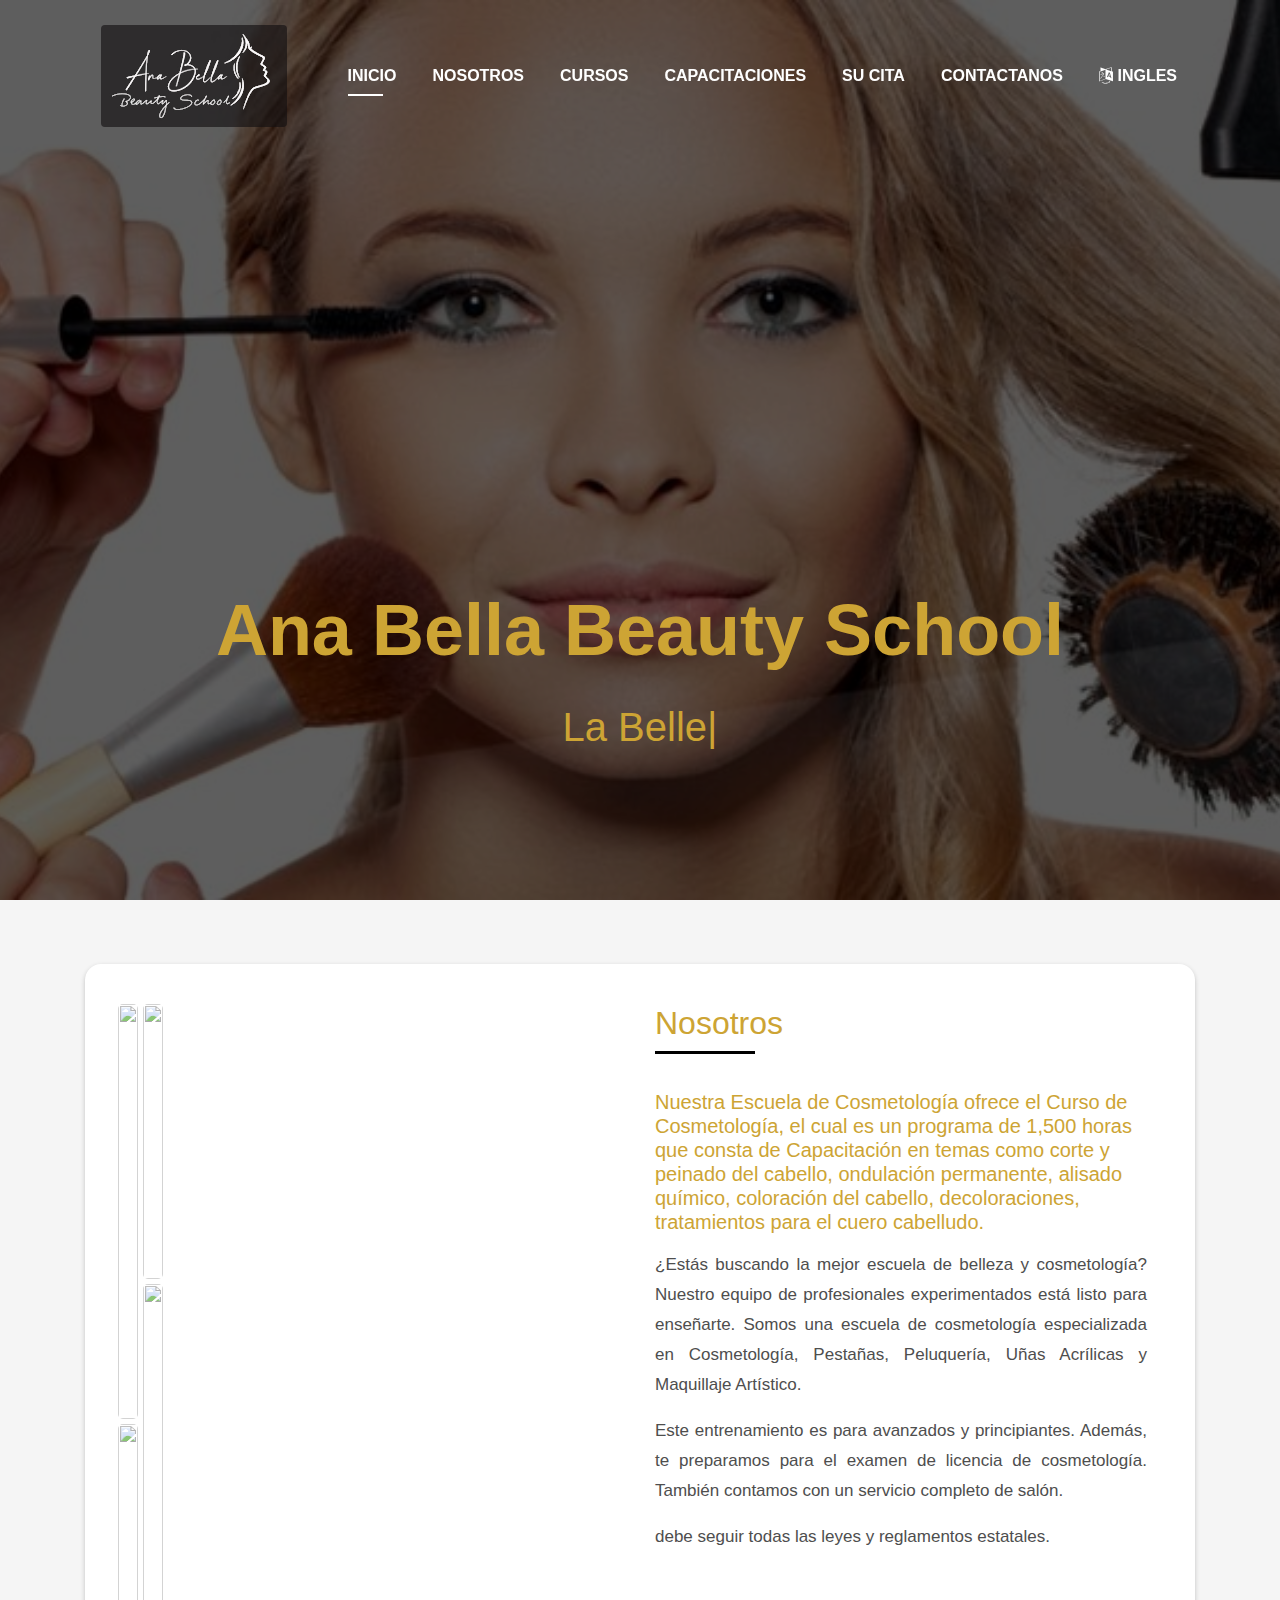
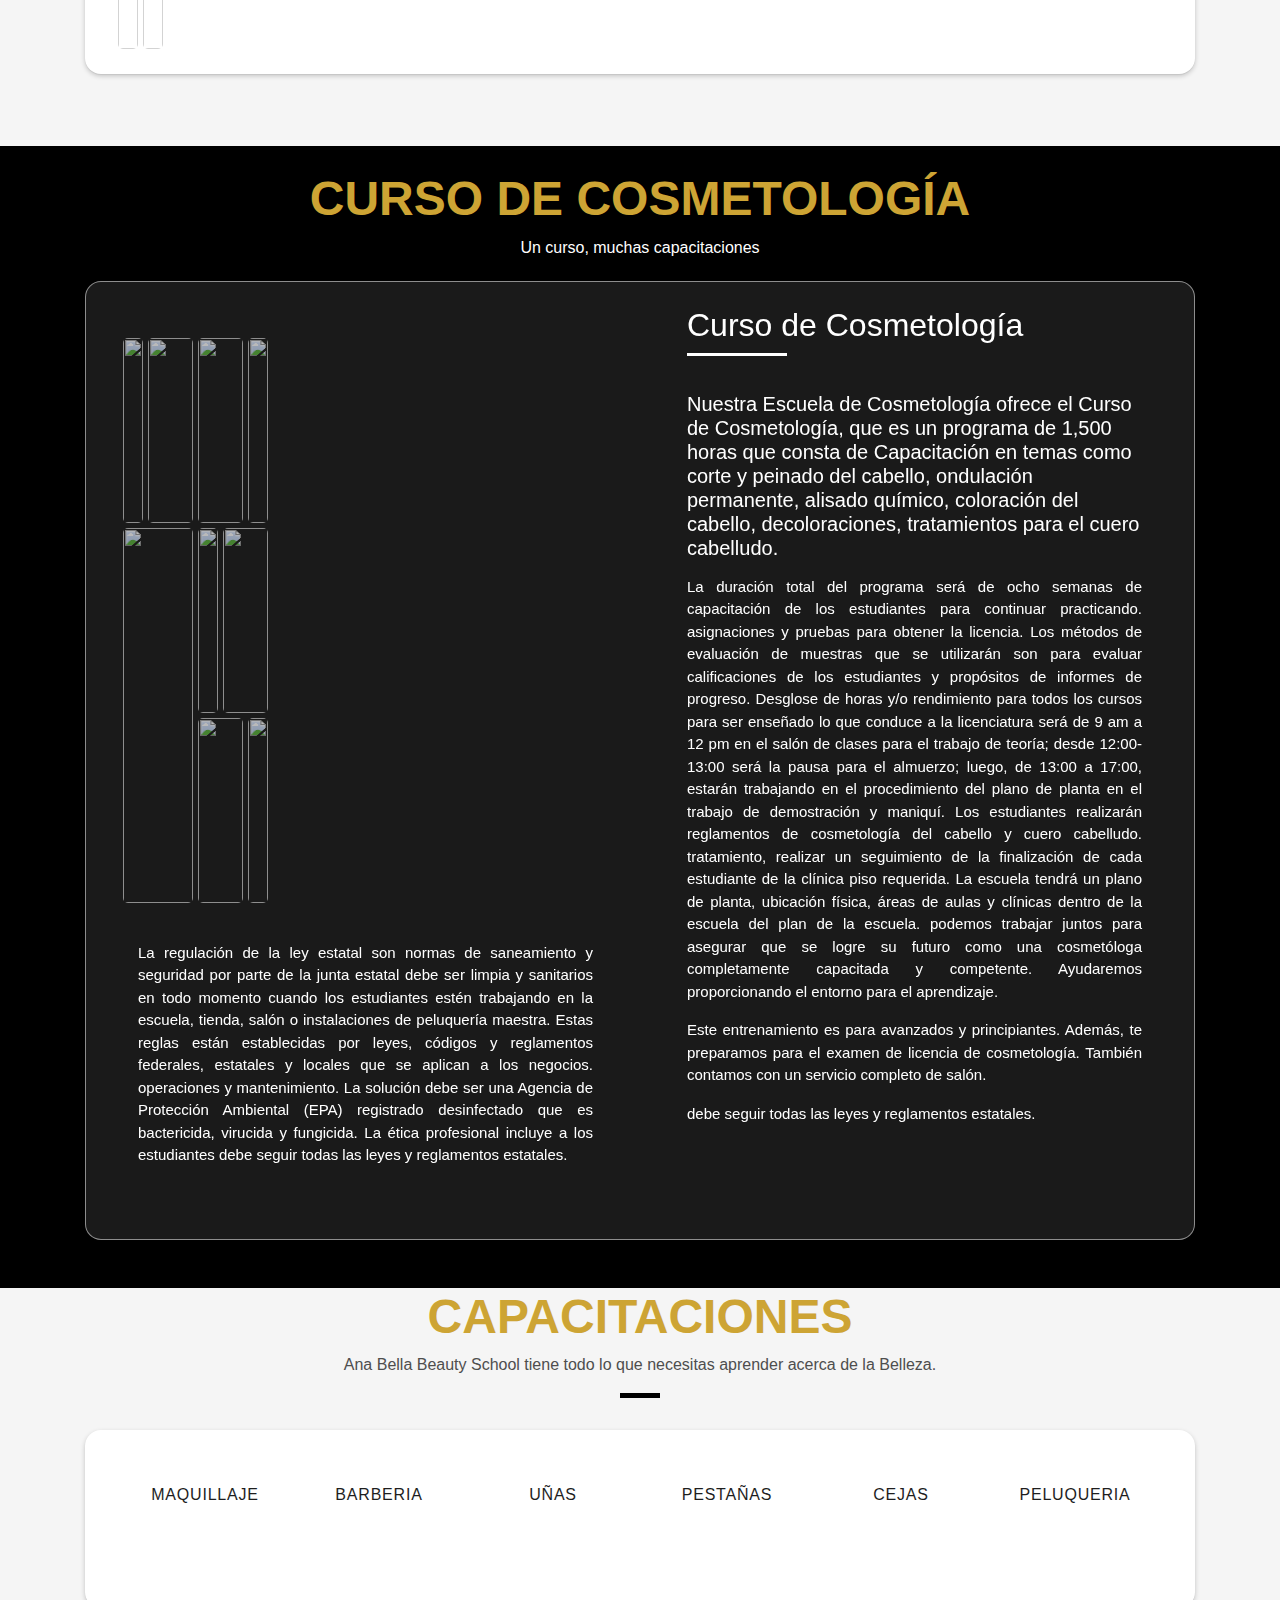
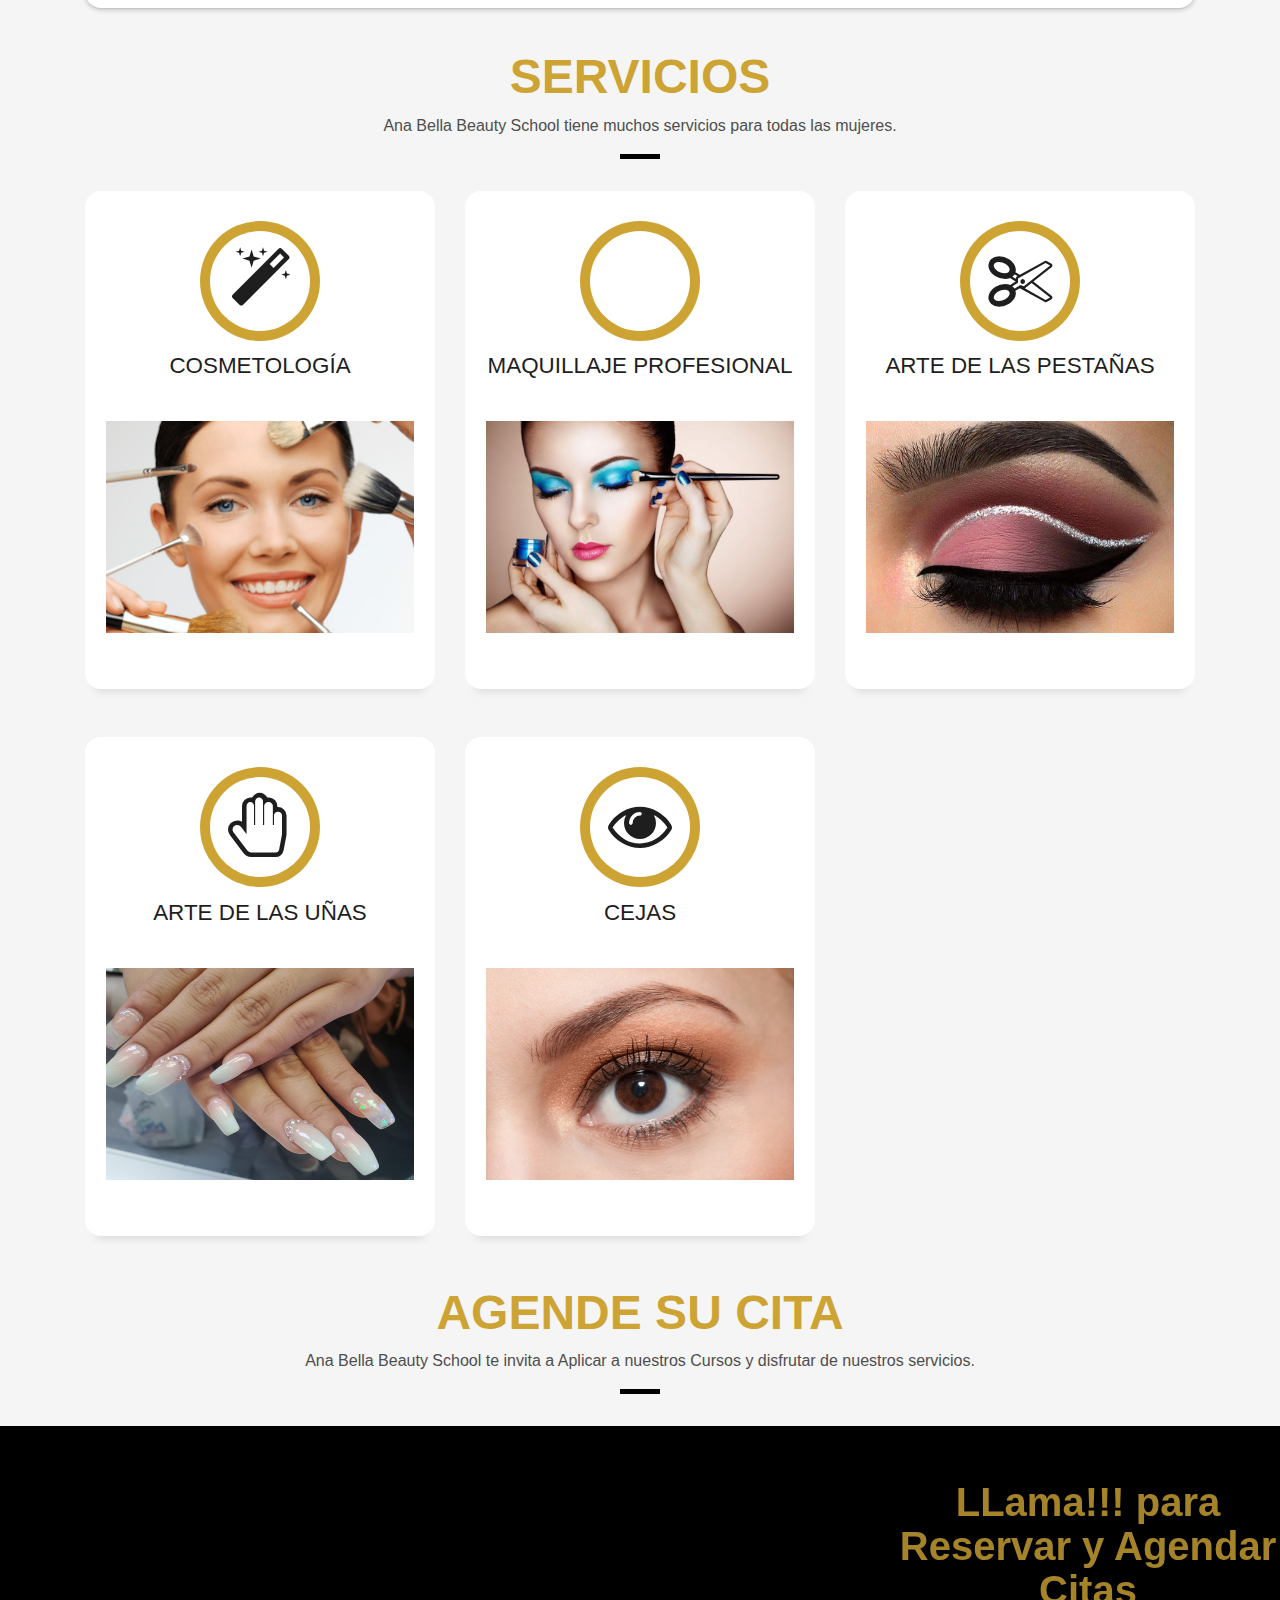
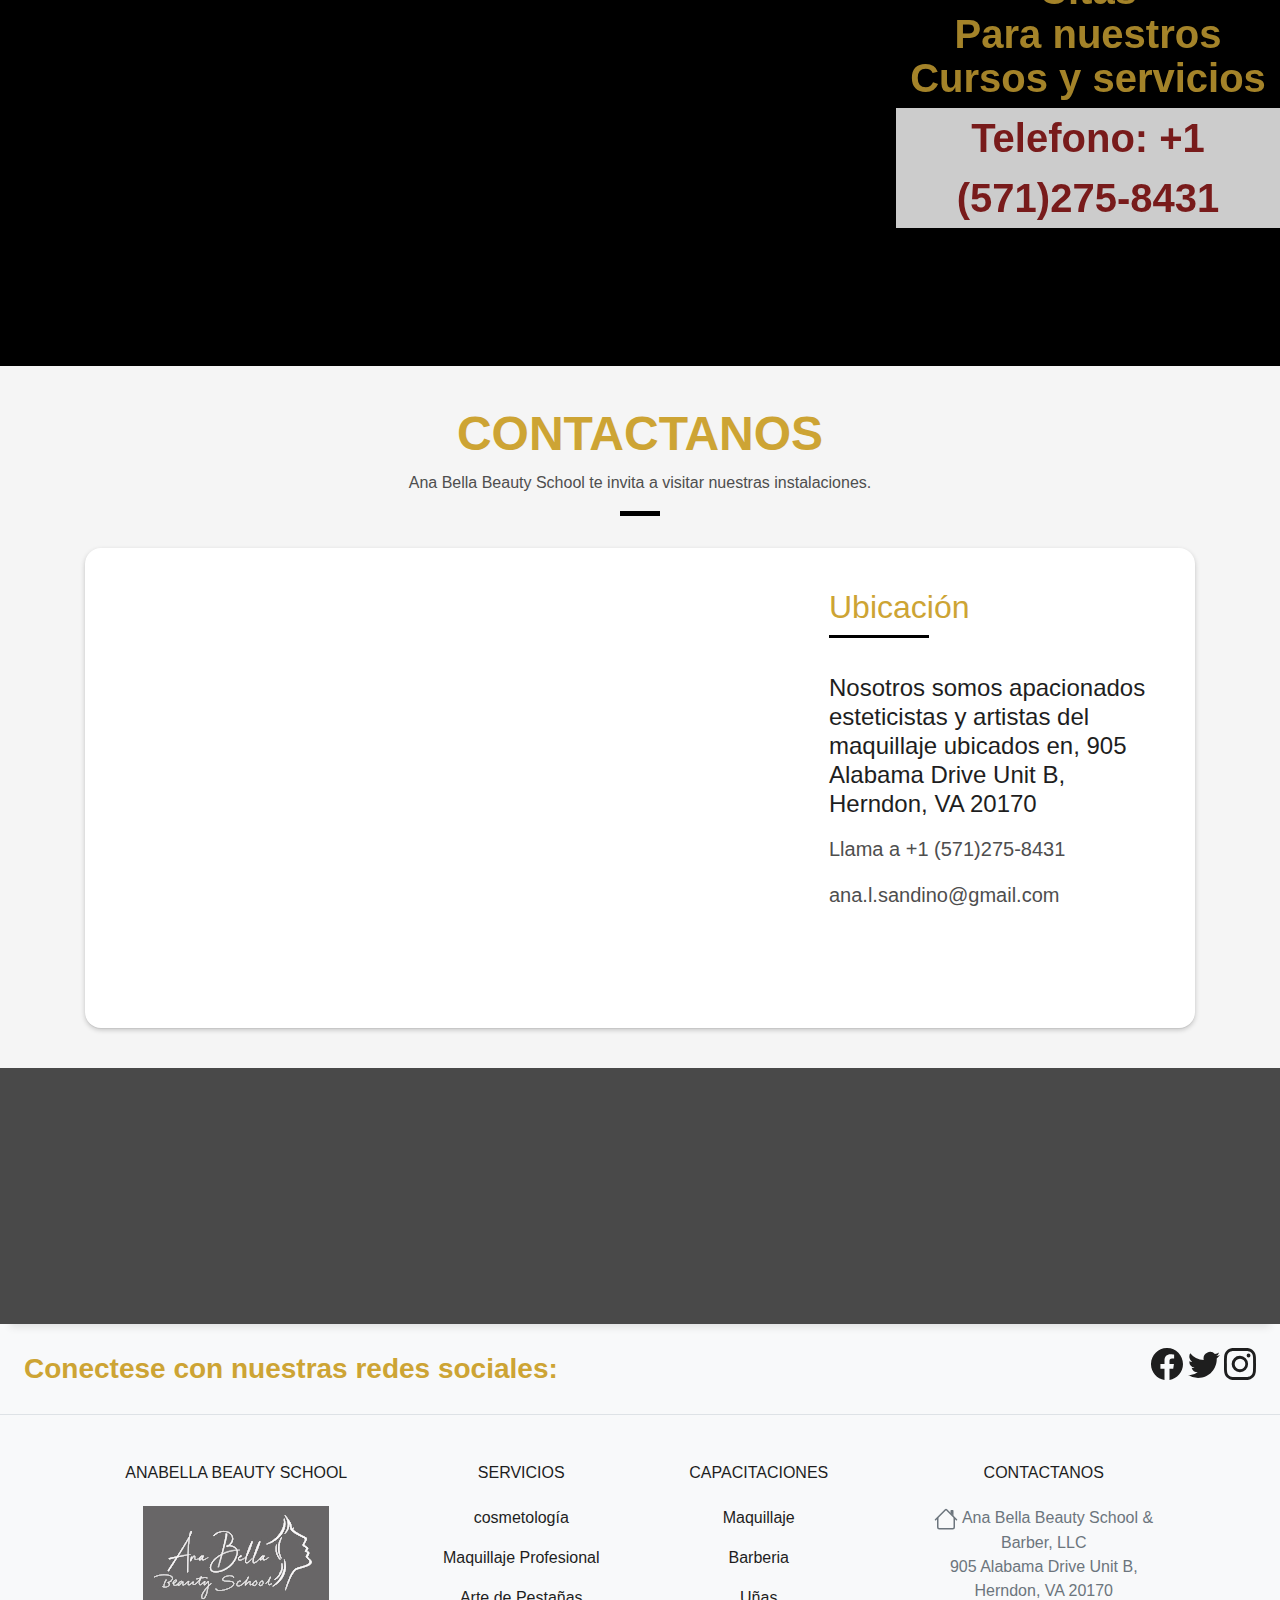
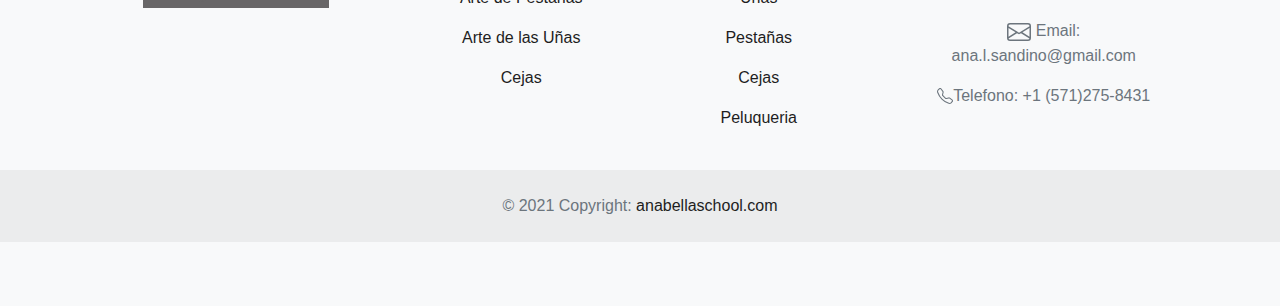
==== indexsp.html @ 8c9fe3ce "last update 04-05-2022 afternoom" ====
<!DOCTYPE html>
<html lang="en">
<head>
  <meta charset="utf-8">
  <title>Ana Bella Beauty School</title>
  <meta content="width=device-width, initial-scale=1.0, user-scalable=no, maximum-scale=1.0, minimum-scale=1.0" name="viewport">
  <meta content="" name="keywords">
  <meta content="" name="description">
  <!-- icons -->
  <link href="img/labial.png.ico" rel="icon">
  <link href="img/labial.png.ico" rel="apple-touch-icon">
  <script src='https://kit.fontawesome.com/a076d05399.js' crossorigin='anonymous'></script>
  <!--links-->
  <link href="css/font-awesome.min.css" rel="stylesheet">
  <link rel="stylesheet" href="font-awesome/css/font-awesome.min.css">
  <link href="lib/bootstrap/css/bootstrap.min.css" rel="stylesheet">
  <script src="https://kit.fontawesome.com/yourcode.js" crossorigin="anonymous"></script>
  <link href="lib/font-awesome/css/font-awesome.min.css" rel="stylesheet">
  <link href="lib/animate/animate.min.css" rel="stylesheet">
  <link href="lib/ionicons/css/ionicons.min.css" rel="stylesheet">
  <link href="lib/owlcarousel/assets/owl.carousel.min.css" rel="stylesheet">
  <link href="lib/lightbox/css/lightbox.min.css" rel="stylesheet">
  <link href="css/style.css" rel="stylesheet">

  

  
</head>

<body id="page-top">

  <!--/ secciones /-->
  <nav class="navbar navbar-b navbar-trans navbar-expand-md fixed-top" id="mainNav">
    <div class="container">
      <a class="navbar-brand js-scroll" href="#page-top"></a>
      <img src="img/logo.webp" class="img-fluid rounded b-shadow-a" alt="">
      <button class="navbar-toggler collapsed" type="button" data-toggle="collapse" data-target="#navbarDefault"
        aria-controls="navbarDefault" aria-expanded="false" aria-label="Toggle navigation">
        <span></span>
        <span></span>
        <span></span>
      </button>
      <div class="navbar-collapse collapse justify-content-end" id="navbarDefault">
        <ul class="navbar-nav">
          <li class="nav-item">
            <a class="nav-link js-scroll active" href="#home">Inicio</a>
          </li>
          <li class="nav-item">
            <a class="nav-link js-scroll" href="#about">Nosotros</a>
          </li>
          <li class="nav-item">
            <a class="nav-link js-scroll" href="#Course">Cursos</a>
          </li>          
          <li class="nav-item">
            <a class="nav-link js-scroll" href="#Trainings">Capacitaciones</a>
          </li>
          <li class="nav-item">
            <a class="nav-link js-scroll" href="#Appointment">Su Cita</a>
          </li>
          <li class="nav-item">
            <a class="nav-link js-scroll" href="#contact">Contactanos</a>
          </li>
           <!--<li class="nav-item">
            <a class="nav-link js-scroll" href="#work">Work</a>
          </li>
          <li class="nav-item">
            <a class="nav-link js-scroll" href="#blog">Information</a>
          </li>
          <li class="nav-item">
            <a class="nav-link js-scroll" href="#contact">Contact</a>
          </li>
          /-->
          <li class="nav-item">
            <a class="nav-link js-scroll" href="index.html"><i class="fa fa-language" aria-hidden="true"></i>   Ingles</a>
          </li>
        </ul>        
      </div>
    </div>
  </nav>


  <!--/ Main Title home /-->
  <div id="home" class="intro route bg-image" style="background-image: url(img/5.jpg)">
    <div class="overlay-itro"></div>
    <div class="intro-content display-table">
      <div class="table-cell">        
        <div class="container flex-container">
          <!--<p class="display-6 color-d">Hello, world!</p>-->
          <h1 class="intro-title mb-4">Ana Bella Beauty School</h1>
          <p class="intro-subtitle"><span class="text-slider-items">La Belleza viene a tí !!! </span><strong class="text-slider"></strong></p>
        </div>
      </div>
    </div>
  </div>

<!--/ quienes /-->
  <section id="about" class="about-mf sect-pt4 route">
    <div class="container">
      <div class="row">
        <div class="col-lg-12">
          <div class="box-shadow-full">
            <div class="row">
              <div class="col-md-6">
                <div class="row">          
                    <!--<div class="about-img">
                       <img src="img/testimonial-2.jpg" class="img-fluid rounded b-shadow-a" alt="">
                       <a href="!#"> <img src="img/about-img.png" class="img-fluid"></a>
                    </div>-->
                    <div class="container-grid">
                      <img src="images/gridImg_1.webp" alt="" class="img img-1">
                      <img src="images/gridImg_2.webp" alt="" class="img img-2">
                      <img src="images/gridImg_3.webp" alt="" class="img img-3">
                      <img src="images/gridImg_4.webp" alt="" class="img img-4">
                      <!--<div class="container-img">
                        <img src="Images/Organizar herramientas y cosmeticos.webp" alt="" class="img-show">
                        <svg xmlns="http://www.w3.org/2000/svg" width="40" height="40" fill="currentColor" class="bi bi-x-square-fill" viewBox="0 0 20 20">
                          <path d="M2 0a2 2 0 0 0-2 2v12a2 2 0 0 0 2 2h12a2 2 0 0 0 2-2V2a2 2 0 0 0-2-2H2zm3.354 4.646L8 7.293l2.646-2.647a.5.5 0 0 1 .708.708L8.707 8l2.647 2.646a.5.5 0 0 1-.708.708L8 8.707l-2.646 2.647a.5.5 0 0 1-.708-.708L7.293 8 4.646 5.354a.5.5 0 1 1 .708-.708z"/>
                        </svg>
                        <p class="copy">Imagen de Prueba</p>
                      </div>-->
                    </div>
                </div>
              </div>
              <div class="col-md-6">
                <div class="about-me pt-4 pt-md-0">
                  <div class="title-box-2">
                    <h5 class="title-left">
                      Nosotros
                    </h5>
                  </div>
                  <p class="s-title">
                    <h5>
                      Nuestra Escuela de Cosmetología ofrece el Curso de Cosmetología, el cual es un programa de 1,500 horas que consta de
                      Capacitación en temas como corte y peinado del cabello, ondulación permanente, alisado químico, coloración del cabello,
                      decoloraciones, tratamientos para el cuero cabelludo.
                    </h5>                    
                  </p>
                  <p class="textPosition-b">
                    ¿Estás buscando la mejor escuela de belleza y cosmetología? Nuestro equipo de profesionales experimentados está listo para enseñarte. Somos una escuela de cosmetología especializada en Cosmetología, Pestañas, Peluquería, Uñas Acrílicas y Maquillaje Artístico.
                  </p>
                  <p class="textPosition-b">
                    Este entrenamiento es para avanzados y principiantes. Además, te preparamos para el examen de licencia de cosmetología. También contamos con un servicio completo de salón.
                  </p>
                  <p class="textPosition-b">
                    debe seguir todas las leyes y reglamentos estatales.                  
                  </p>                  
                </div>
              </div>
            </div>
          </div>
        </div>
      </div>
    </div>
  </section>
  <!--/ Fin Quienes/-->
  
  <!--Course Main-->
  <section id="Course" class="supercourse">
    <div class="services-mf route">
      <div class="container">
        <div class="row">
          <div class="col-sm-12">
            <div class="title-box-b text-center">
              <h3 class="title-a">
                Curso de Cosmetología
              </h3>
              <p class="subtitle-b">
                Un curso, muchas capacitaciones
              </p>
              <div class="line-mf"></div>
            </div>
          </div>
        </div>
      </div>
    </div>
    <div class="about-mf sect-pt4-b route">
      <div class="container">
        <div class="row">
          <div class="col-sm-12">
            <div class="box-shadow-full-transp">
              <div class="row">
                <div class="col-md-6">
                  <div class="row">
                    <!--<div class="about-img">
                      <img src="img/testimonial-2.jpg" class="img-fluid rounded b-shadow-a" alt="">
                      <a href="!#"> <img src="img/about-img.png" class="img-fluid"></a>
                     </div>-->
                     <div class="container-grid-b">
                       <img src="images/gridImg_5.webp" alt="" class="img img-5">
                       <img src="images/gridImg_6.webp" alt="" class="img img-6">
                       <img src="images/gridImg_7.webp" alt="" class="img img-7">
                       <img src="images/gridImg_8.webp" alt="" class="img img-8">
                       <img src="images/gridImg_9.webp" alt="" class="img img-9">
                       <img src="images/gridImg_10.webp" alt="" class="img img-10">
                       <img src="images/gridImg_11.webp" alt="" class="img img-11">
                       <img src="images/gridImg_12.webp" alt="" class="img img-12">
                       <img src="images/gridImg_13.webp" alt="" class="img img-13">
                       
                       <!--<div class="container-img">
                         <img src="Images/Organizar herramientas y cosmeticos.webp" alt="" class="img-show">
                         <svg xmlns="http://www.w3.org/2000/svg" width="40" height="40" fill="currentColor" class="bi bi-x-square-fill" viewBox="0 0 20 20">
                           <path d="M2 0a2 2 0 0 0-2 2v12a2 2 0 0 0 2 2h12a2 2 0 0 0 2-2V2a2 2 0 0 0-2-2H2zm3.354 4.646L8 7.293l2.646-2.647a.5.5 0 0 1 .708.708L8.707 8l2.647 2.646a.5.5 0 0 1-.708.708L8 8.707l-2.646 2.647a.5.5 0 0 1-.708-.708L7.293 8 4.646 5.354a.5.5 0 1 1 .708-.708z"/>
                         </svg>
                         <p class="copy">Imagen de Prueba</p>
                       </div>-->
                     </div>                     
                  </div>
                  <p class="textPosition-c about-me-b">
                    La regulación de la ley estatal son normas de saneamiento y seguridad por parte de la junta estatal debe ser limpia y
                     sanitarios en todo momento cuando los estudiantes estén trabajando en la escuela, tienda, salón o instalaciones de peluquería maestra.
                     Estas reglas están establecidas por leyes, códigos y reglamentos federales, estatales y locales que se aplican a los negocios.
                     operaciones y mantenimiento. La solución debe ser una Agencia de Protección Ambiental (EPA)
                     registrado desinfectado que es bactericida, virucida y fungicida. La ética profesional incluye a los estudiantes
                     debe seguir todas las leyes y reglamentos estatales.
                  </p>
                </div>
                <div class="col-md-6">
                  <div class="about-me-b pt-4 pt-md-0">
                    <div class="title-box-2">
                      <h5 class="title-left-b">
                        Curso de Cosmetología
                      </h5>
                    </div>
                    <p >
                      <h5 class="s-title-b">
                        Nuestra Escuela de Cosmetología ofrece el Curso de Cosmetología, que es un programa de 1,500 horas que consta de
                        Capacitación en temas como corte y peinado del cabello, ondulación permanente, alisado químico, coloración del cabello,
                        decoloraciones, tratamientos para el cuero cabelludo.
                      </h5>                    
                    </p>
                    <p class="textPosition-c">
                      La duración total del programa será de ocho semanas de capacitación de los estudiantes para continuar practicando.
                      asignaciones y pruebas para obtener la licencia. Los métodos de evaluación de muestras que se utilizarán son para evaluar
                      calificaciones de los estudiantes y propósitos de informes de progreso. Desglose de horas y/o rendimiento para todos los cursos
                      para ser enseñado lo que conduce a la licenciatura será de 9 am a 12 pm en el salón de clases para el trabajo de teoría; desde
                      12:00-13:00 será la pausa para el almuerzo; luego, de 13:00 a 17:00, estarán trabajando en el procedimiento del plano de planta
                      en el trabajo de demostración y maniquí. Los estudiantes realizarán reglamentos de cosmetología del cabello y cuero cabelludo.
                      tratamiento, realizar un seguimiento de la finalización de cada estudiante de la clínica piso requerida. La escuela tendrá un plano de planta,
                      ubicación física, áreas de aulas y clínicas dentro de la escuela del plan de la escuela. podemos trabajar
                      juntos para asegurar que se logre su futuro como una cosmetóloga completamente capacitada y competente. Ayudaremos
                      proporcionando el entorno para el aprendizaje.
                    </p>
                    <p class="textPosition-c">
                      Este entrenamiento es para avanzados y principiantes. Además, te preparamos para el examen de licencia de cosmetología. También contamos con un servicio completo de salón.
                    </p>
                    <p class="textPosition-c">
                      debe seguir todas las leyes y reglamentos estatales.                  
                    </p>                  
                  </div>
                </div>
              </div>
            </div>
          </div>
        </div>
      </div>
    </div>    
  </section>
  <!--Fin Course Main-->

  <!--/ servicios/-->
  <section id="Trainings" class="services-mf route">
    <div class="container">
      <!--/ Titulo de Servicios /-->
      <div class="row">
        <div class="col-sm-12">
          <div class="title-box text-center">
            <h3 class="title-a">
              Capacitaciones
            </h3>
            <p class="subtitle-a">
              Ana Bella Beauty School tiene todo lo que necesitas aprender acerca de la Belleza.
            </p>
            <div class="line-mf"></div>
          </div>
        </div>
      </div>
      <!--/ Cursos /-->
      <div id="!#" class="box-shadow-full">
        <div class="containerCourse">
          <div class="row superCourses">
            <!--<div class="col-md-2 course">
              <a href="#!" class="coursesItem"  course="Cosmetology">Cosmetology</a>
            </div>-->
            <div class="col-md-2 course">
              <a href="#!" class="coursesItem"  course="MakeUp">maquillaje</a>
            </div>
            <div class="col-md-2 course">
              <a href="#!" class="coursesItem"  course="Barber">Barberia</a>
            </div>
            <div class="col-md-2 course">
              <a href="#!" class="coursesItem"  course="Nails">Uñas</a>
            </div>
            <div class="col-md-2 course">
              <a href="#!" class="coursesItem"  course="Lashes">Pestañas</a>
            </div>
            <div class="col-md-2 course">
              <a href="#!" class="coursesItem"  course="Eyebrows">Cejas</a>
            </div>
            <div class="col-md-2 course">
              <a href="#!" class="coursesItem"  course="Hairdressing">Peluqueria</a>
            </div>                         
          </div>
          <section class="sectionCourse">
            <!--<div class="row detail" course="Cosmetology">
              <div class="col-md-5 about-img">
                <a href="#!" ><img class="img-fluid" src="images/Educador de Maquillaje.webp" alt=""></a>
              </div>
              <div class="col-md-7 courseDetail">
                <div class="about-me pt-4 pt-md-0">
                  <div class="title-box-2">
                    <h5 class="title-left">
                      Cosmetology Training
                    </h5>
                  </div>
                  <p class="textPosition">
                    Organizer: Ana Bella Beauty School
                  </p>
                  <p class="textPosition">
                    Space Available: 1 in Stock
                  </p>
                  <p class="textPosition">
                    Course Category: Face to Face
                  </p>
                  <p class="textPosition">
                    Become a certified makeup artist and start a successful career in this exciting industry! You’ll learn everything you need to do from the basic fundamentals, all the way to the advanced techniques, including celebrity, fashion editorial, bridal, and more.
                  </p>
                  <a href="#Appointment" class="btn btn-primary btn-block black" href="#Appointment" role="button">
                    Appointment
                  </a>
                </div>
              </div>
            </div>-->
            <div class="row detail" course="Barber">
              <!--<div class="col-md-5 about-img">
                <a href="#!" ><img class="img-fluid" src="images/gridImg_14.webp" alt=""></a>
              </div>-->              
              <div class="col-md-5 slideShow-1">                
                <div class="slider">                  
                  <img  src="images/gridImg_14.webp" >                  
                  
                  <img  src="images/gridImg_16.webp" >                  
                  
                  <img  src="images/gridImg_17.webp" >                  
                  
                  <img  src="images/gridImg_18.webp" >

                  <img  src="images/gridImg_21.webp" >

                  <img  src="images/gridImg_22.webp" >

                  <img  src="images/gridImg_23.webp" >
                  
                  <div class="left">
                    <svg xmlns="http://www.w3.org/2000/svg" width="50" height="50" fill="currentColor" class="bi bi-chevron-left" viewBox="0 0 16 16">
                      <path fill-rule="evenodd" d="M11.354 1.646a.5.5 0 0 1 0 .708L5.707 8l5.647 5.646a.5.5 0 0 1-.708.708l-6-6a.5.5 0 0 1 0-.708l6-6a.5.5 0 0 1 .708 0z"/>
                    </svg>
                  </div>
                  <div class="right">
                    <svg xmlns="http://www.w3.org/2000/svg" width="50" height="50" fill="currentColor" class="bi bi-chevron-right" viewBox="0 0 16 16">
                      <path fill-rule="evenodd" d="M4.646 1.646a.5.5 0 0 1 .708 0l6 6a.5.5 0 0 1 0 .708l-6 6a.5.5 0 0 1-.708-.708L10.293 8 4.646 2.354a.5.5 0 0 1 0-.708z"/>
                    </svg>
                  </div>      
                  <ol class="pagination">
                    
                  </ol>                  
                </div>                          
              </div>
              <div class="col-md-7 courseDetail">
                <div class="about-me pt-4 pt-md-0">
                  <div class="title-box-2">
                    <h5 class="title-left">
                      Capacitación en Barberia
                    </h5>
                  </div>
                  <p class="textPosition">
                    Nombre de Capacitación: Barberia
                  </p>
                  <p class="textPosition">
                    Duración de Programa: 6 semanas
                  </p>
                  <p class="textPosition">
                    Nivel de programa: Diploma
                  </p>
                  <!--<p class="textPosition">
                    Program Cost: 10,000.00 USD
                  </p>-->
                  <p class="textPosition">
                    El propósito del programa de Barberia es preparar a los estudiantes para aplicar a las
                     licencias del Estado y empleo. Los cursos incluyen lo requerido.
                     educación de la Junta de Barberos de Virginia. El programa consta de
                     900 horas que incluye una combinación de aplicaciones teóricas y prácticas.
                     Los cursos incluyen, entre otros, prácticas de trabajo seguras y eficientes,
                     relaciones humanas y habilidades de empleabilidad, leyes y reglas de barbería de Virginia,
                     conocimientos de barbería y su relación con la química, la bacteriología, la peluquería,
                     y el desarrollo de habilidades prácticas en la realización de las técnicas de manipulación
                     requeridos en la práctica de la barbería.
                  </p>
                  <a href="#Appointment" class="btn btn-primary btn-block black" href="#Appointment" role="button">
                    Agende Su Cita
                  </a>
                </div>
              </div>
            </div>
            <div class="row detail" course="Nails">
              <!--<div class="col-md-5 about-img">
                <a href="#!" ><img class="img-fluid" src="images/Educador de Maquillaje.webp" alt=""></a>
              </div>-->
              <div class="col-md-5 slideShow-3">                
                <div class="slider-3">                  
                  <img  src="images/gridImg_38.webp" >                  
                  
                  <img  src="images/gridImg_39.webp" >                  
                  
                  <img  src="images/gridImg_40.webp" >                  
                  
                  <img  src="images/gridImg_41.webp" >

                  <img  src="images/gridImg_42.webp" >

                  <img  src="images/gridImg_43.webp" >
                  <div class="left-3">
                    <svg xmlns="http://www.w3.org/2000/svg" width="50" height="50" fill="currentColor" class="bi bi-chevron-left" viewBox="0 0 16 16">
                      <path fill-rule="evenodd" d="M11.354 1.646a.5.5 0 0 1 0 .708L5.707 8l5.647 5.646a.5.5 0 0 1-.708.708l-6-6a.5.5 0 0 1 0-.708l6-6a.5.5 0 0 1 .708 0z"/>
                    </svg>
                  </div>
                  <div class="right-3">
                    <svg xmlns="http://www.w3.org/2000/svg" width="50" height="50" fill="currentColor" class="bi bi-chevron-right" viewBox="0 0 16 16">
                      <path fill-rule="evenodd" d="M4.646 1.646a.5.5 0 0 1 .708 0l6 6a.5.5 0 0 1 0 .708l-6 6a.5.5 0 0 1-.708-.708L10.293 8 4.646 2.354a.5.5 0 0 1 0-.708z"/>
                    </svg>
                  </div>      
                  <ol class="pagination-3">
                    
                  </ol>                  
                </div>                          
              </div>
              <div class="col-md-7 courseDetail">
                <div class="about-me pt-4 pt-md-0">
                  <div class="title-box-2">
                    <h5 class="title-left">
                      Capacitación en Uñas
                    </h5>
                  </div>
                  <p class="textPosition">
                    Nombre de la Capacitación: Uñas
                  </p>
                  <p class="textPosition">
                    Duración del Programa: 6 semanas
                  </p>
                  <p class="textPosition">
                    Nivel del programa: Diploma
                  </p>
                  <!--<p class="textPosition">
                    Program Cost: 1,800.00 USD
                  </p>-->
                  <p class="textPosition">
                    Este programa está diseñado para enseñar a los estudiantes el arte y la ciencia de embellecer
                     las uñas de manos y pies, para dar un masaje profesional de manos y pies,
                     y utilizar precauciones de seguridad y métodos de saneamiento.
                  </p>
                  <p class="textPosition"> 
                    Los estudiantes aprenderán a identificar enfermedades y trastornos de las uñas.
                     Se incluirán extensiones de uñas, envolturas de uñas, uñas de gel y arte de uñas,
                     junto con información actualizada sobre el control de infecciones.
                  </p>
                  <a href="#Appointment" class="btn btn-primary btn-block black" href="#Appointment" role="button">
                    Agende su Cita
                  </a>
                </div>
              </div>
            </div>
            <div class="row detail" course="MakeUp">
              <!--<div class="col-md-5 about-img">
                <a href="#!" ><img class="img-fluid" src="images/Educador de Maquillaje.webp" alt=""></a>
              </div>-->
              <div class="col-md-5 slideShow-2">                
                <div class="slider-2">                  
                  <img  src="images/gridImg_27.webp" >                  
                  
                  <img  src="images/gridImg_28.webp" >                  
                  
                  <img  src="images/gridImg_29.webp" >                  
                  
                  <img  src="images/gridImg_30.webp" >

                  <img  src="images/gridImg_31.webp" >

                  <img  src="images/gridImg_36.webp" >

                  <img  src="images/gridImg_33.webp" >

                  <img  src="images/gridImg_34.webp" >
                  
                  <div class="left-2">
                    <svg xmlns="http://www.w3.org/2000/svg" width="50" height="50" fill="currentColor" class="bi bi-chevron-left" viewBox="0 0 16 16">
                      <path fill-rule="evenodd" d="M11.354 1.646a.5.5 0 0 1 0 .708L5.707 8l5.647 5.646a.5.5 0 0 1-.708.708l-6-6a.5.5 0 0 1 0-.708l6-6a.5.5 0 0 1 .708 0z"/>
                    </svg>
                  </div>
                  <div class="right-2">
                    <svg xmlns="http://www.w3.org/2000/svg" width="50" height="50" fill="currentColor" class="bi bi-chevron-right" viewBox="0 0 16 16">
                      <path fill-rule="evenodd" d="M4.646 1.646a.5.5 0 0 1 .708 0l6 6a.5.5 0 0 1 0 .708l-6 6a.5.5 0 0 1-.708-.708L10.293 8 4.646 2.354a.5.5 0 0 1 0-.708z"/>
                    </svg>
                  </div>      
                  <ol class="pagination-2">
                    
                  </ol>                  
                </div>
              </div>                   
              <div class="col-md-7 courseDetail">
                <div class="about-me pt-4 pt-md-0">
                  <div class="title-box-2">
                    <h5 class="title-left">
                      Capacitación en Maquillaje
                    </h5>
                  </div>
                  <p class="textPosition">
                    Nombre de la Capacitación: Maquillaje
                  </p>
                  <p class="textPosition">
                    Duración del Programa: 6 semanas
                  </p>
                  <p class="textPosition">
                    Nivel del Programa: Diploma
                  </p>
                  <!--<p class="textPosition">
                    Program Cost: 10,000.00 USD
                  </p>-->
                  <p class="textPosition">
                    ¡Conviértete en un maquillador certificado y comienza una carrera exitosa en esta emocionante industria! Aprenderá todo lo que necesita hacer, desde los fundamentos básicos hasta las técnicas avanzadas, que incluyen celebridades, editorial de moda, novias y más.
                  </p>
                  <a href="#Appointment" class="btn btn-primary btn-block black" href="#Appointment" role="button">
                    Agende su Cita
                  </a>
                </div>
              </div>
            </div>
            <div class="row detail" course="Lashes">
              <!--<div class="col-md-5 about-img">
                <a href="#!"><img class="img-fluid" src="images/Laches5Posiciones.webp" alt=""></a>
              </div>-->
              <div class="col-md-5 slideShow-4">                
                <div class="slider-4">                  
                  <img  src="images/gridImg_44.webp" >                  
                  
                  <img  src="images/gridImg_45.webp" >                  
                  
                  <img  src="images/gridImg_46.webp" >                  
                  
                  <img  src="images/gridImg_47.webp" >

                  <img  src="images/gridImg_48.webp" >

                  <img  src="images/gridImg_49.webp" >

                  <img  src="images/gridImg_50.webp" >

                  <img  src="images/gridImg_51.webp" >

                  <img  src="images/gridImg_66.webp" >
                  <div class="left-4">
                    <svg xmlns="http://www.w3.org/2000/svg" width="50" height="50" fill="currentColor" class="bi bi-chevron-left" viewBox="0 0 16 16">
                      <path fill-rule="evenodd" d="M11.354 1.646a.5.5 0 0 1 0 .708L5.707 8l5.647 5.646a.5.5 0 0 1-.708.708l-6-6a.5.5 0 0 1 0-.708l6-6a.5.5 0 0 1 .708 0z"/>
                    </svg>
                  </div>
                  <div class="right-4">
                    <svg xmlns="http://www.w3.org/2000/svg" width="50" height="50" fill="currentColor" class="bi bi-chevron-right" viewBox="0 0 16 16">
                      <path fill-rule="evenodd" d="M4.646 1.646a.5.5 0 0 1 .708 0l6 6a.5.5 0 0 1 0 .708l-6 6a.5.5 0 0 1-.708-.708L10.293 8 4.646 2.354a.5.5 0 0 1 0-.708z"/>
                    </svg>
                  </div>      
                  <ol class="pagination-4">
                    
                  </ol>                  
                </div>                          
              </div>
              <div class="col-md-7 courseDetail">
                <div class="about-me pt-4 pt-md-0">
                  <div class="title-box-2">
                    <h5 class="title-left">
                      Capacitación en Pestañas
                    </h5>
                  </div>
                  <p class="textPosition">
                    Nombre de Capacitación: Pestañas
                  </p>
                  <p class="textPosition">
                    Duración de Programa: 6 semanss
                  </p>
                  <p class="textPosition">
                    Nivel del Programa: Diploma
                  </p>
                  <!--<p class="textPosition">
                    Program Cost: 10,000.00 USD
                  </p>-->
                  <p class="textPosition">
                    Como la industria de la belleza está en constante evolución y expansión,
                    una carrera como técnico de pestañas es una opción popular con muchas ventajas.
                    Como técnico, puede tener la flexibilidad de trabajar por cuenta propia y
                    administrar su propio negocio: su equilibrio entre el trabajo y la vida puede ser completamente
                    hecho a medida por y para ti. Las extensiones de pestañas y los levantamientos de pestañas están en demanda
                    servicios de salón, con varias opciones ofrecidas haciéndolos adecuados para una amplia
                    gama de clientes.
                  </p>
                  <a href="#Appointment" class="btn btn-primary btn-block black" href="#Appointment" role="button">
                    Agende su Cita
                  </a>
                </div>
              </div>
            </div>            
            <div class="row detail" course="Eyebrows">
              <!--<div class="col-md-5 about-img">
                <a href="#!"><img class="img-fluid" src="images/Color.webp" alt=""></a>
              </div>-->
              <div class="col-md-5 slideShow-5">                
                <div class="slider-5">                  
                  <img  src="images/gridImg_52.webp" >                  
                  
                  <img  src="images/gridImg_53.webp" >                  
                  
                  <img  src="images/gridImg_54.webp" > 
                  <div class="left-5">
                    <svg xmlns="http://www.w3.org/2000/svg" width="50" height="50" fill="currentColor" class="bi bi-chevron-left" viewBox="0 0 16 16">
                      <path fill-rule="evenodd" d="M11.354 1.646a.5.5 0 0 1 0 .708L5.707 8l5.647 5.646a.5.5 0 0 1-.708.708l-6-6a.5.5 0 0 1 0-.708l6-6a.5.5 0 0 1 .708 0z"/>
                    </svg>
                  </div>
                  <div class="right-5">
                    <svg xmlns="http://www.w3.org/2000/svg" width="50" height="50" fill="currentColor" class="bi bi-chevron-right" viewBox="0 0 16 16">
                      <path fill-rule="evenodd" d="M4.646 1.646a.5.5 0 0 1 .708 0l6 6a.5.5 0 0 1 0 .708l-6 6a.5.5 0 0 1-.708-.708L10.293 8 4.646 2.354a.5.5 0 0 1 0-.708z"/>
                    </svg>
                  </div>      
                  <ol class="pagination-5">
                    
                  </ol>                  
                </div>                          
              </div>
              <div class="col-md-7 courseDetail">
                <div class="about-me pt-4 pt-md-0">
                  <div class="title-box-2">
                    <h5 class="title-left">
                      Capacitación en Cejas
                    </h5>
                  </div>
                  <p class="textPosition">
                    Nombre de Capacitación: Cejas
                  </p>
                  <p class="textPosition">
                    Program Length: 6 weeks
                  </p>
                  <p class="textPosition">
                    Program Level: Diploma
                  </p>
                  <!--<p class="textPosition">
                    Program Cost: 1,800.00 USD
                  </p>-->
                  <p class="textPosition">
                    Ideal para principiantes completos, este curso se enfoca en cómo lograr
                    la forma perfecta de la ceja, se mostrará a los estudiantes y aprenderán a
                    crear la ceja con la forma perfecta para adaptarse a la cara de cada cliente
                    forma y diseño de cejas.
                    El curso es una experiencia muy práctica para desarrollar la confianza de los estudiantes.
                    además de un montón de consejos sobre cómo convertir sus nuevas habilidades en una rentable
                    negocio. Completará su teoría en su propio tiempo a través de un
                    portal de aprendizaje. Tus prácticas se realizarán cara a cara con un
                    educador en una tienda Capital en una fecha reservada previamente de su elección.
                  </p>
                  <a href="#Appointment" class="btn btn-primary btn-block black" href="#Appointment" role="button">
                    Agende su Cita
                  </a>
                </div>
              </div>
            </div>
            <div class="row detail" course="Hairdressing">
              <!--<div class="col-md-5 about-img">
                <a href="#!"><img class="img-fluid" src="images/Color.webp" alt=""></a>
              </div>-->
              <div class="col-md-5 slideShow-6">                
                <div class="slider-6">                  
                  <img  src="images/gridImg_55.webp" >                  
                  
                  <img  src="images/gridImg_56.webp" >                  
                  
                  <img  src="images/gridImg_57.webp" >                  
                  
                  <img  src="images/gridImg_58.webp" >

                  <img  src="images/gridImg_59.webp" >

                  <img  src="images/gridImg_60.webp" >

                  <img  src="images/gridImg_61.webp" >

                  <img  src="images/gridImg_62.webp" >
                  
                  <img  src="images/gridImg_63.webp" >

                  <img  src="images/gridImg_64.webp" >

                  <img  src="images/gridImg_65.webp" >
                  <div class="left-6">
                    <svg xmlns="http://www.w3.org/2000/svg" width="50" height="50" fill="currentColor" class="bi bi-chevron-left" viewBox="0 0 16 16">
                      <path fill-rule="evenodd" d="M11.354 1.646a.5.5 0 0 1 0 .708L5.707 8l5.647 5.646a.5.5 0 0 1-.708.708l-6-6a.5.5 0 0 1 0-.708l6-6a.5.5 0 0 1 .708 0z"/>
                    </svg>
                  </div>
                  <div class="right-6">
                    <svg xmlns="http://www.w3.org/2000/svg" width="50" height="50" fill="currentColor" class="bi bi-chevron-right" viewBox="0 0 16 16">
                      <path fill-rule="evenodd" d="M4.646 1.646a.5.5 0 0 1 .708 0l6 6a.5.5 0 0 1 0 .708l-6 6a.5.5 0 0 1-.708-.708L10.293 8 4.646 2.354a.5.5 0 0 1 0-.708z"/>
                    </svg>
                  </div>      
                  <ol class="pagination-6">
                    
                  </ol>                  
                </div>                          
              </div>
              <div class="col-md-7 courseDetail">
                <div class="about-me pt-4 pt-md-0">
                  <div class="title-box-2">
                    <h5 class="title-left">
                      Capacitación en Peluqueria
                    </h5>
                  </div>
                  <p class="textPosition">
                    Nombre de Capacitación: Peluqueria
                  </p>
                  <p class="textPosition">
                    Duración de Programa: 6 semanas
                  </p>
                  <p class="textPosition">
                    Nivel del Programa: Diploma
                  </p>
                  <!--<p class="textPosition">
                    Program Cost: 1,800.00 USD
                  </p>-->
                  <p class="textPosition">
                    Estudiar peluquería permite a los estudiantes adquirir las habilidades para
                    trabajando en un salón, en casa, en el extranjero o incluso en un crucero.
                    Incluso desarrolla las habilidades que los estudiantes necesitan para abrir su propio salón,
                    y los preparamos para ello a través de una de nuestras vías de gestión.
                    Los estudiantes también pasan a ser aprendices o directamente a trabajar en los principales salones.
                    Todos nuestros cursos se imparten en nuestros hermosos salones de formación y alumnos.
                    competir en competencias de habilidades de la industria a un nivel muy alto.
                    También contamos con una lujosa peluquería comercial, donde los alumnos pueden
                    obtenga una valiosa experiencia laboral real trabajando con clientes que pagan.
                  </p>
                  <a href="#Appointment" class="btn btn-primary btn-block black" href="#Appointment" role="button">
                    Agende su Cita
                  </a>
                </div>
              </div>
            </div>
            <!--<div class="row detail" course="HairColor">
              <div class="col-md-5 about-img">
                <a href="#!"><img class="img-fluid" src="images/Color.webp" alt=""></a>
              </div>
              <div class="col-md-7 courseDetail">
                <div class="about-me pt-4 pt-md-0">
                  <div class="title-box-2">
                    <h5 class="title-left">
                      Capacitación en Coloración del Cabello
                    </h5>
                  </div>
                  <p class="textPosition">
                    Organizer: Ana Bella Beauty School
                  </p>
                  <p class="textPosition">
                    Space Available: 1 in Stock
                  </p>
                  <p class="textPosition">
                    Course Category: Face to Face
                  </p>
                  <p class="textPosition">
                    No matter your skill level or capability, Ana Bella Beauty School has a colouring class to suit your needs. Whether you’re looking to better your blonde, compliment your coppers or brush up on your brunettes, our world-class team of educators will harness your talent and grow your skills.
                  </p>
                  <a href="#Appointment" class="btn btn-primary btn-block black" href="#Appointment" role="button">
                    Appointment
                  </a>
                </div>
              </div>
            </div>-->
            <!--<div class="row detail" course="Contours">
              <div class="col-md-5 about-img">
                <a href="#!"><img class="img-fluid" src="images/Contour.webp" alt=""></a>
              </div>
              <div class="col-md-7 courseDetail">
                <div class="about-me pt-4 pt-md-0">
                  <div class="title-box-2">
                    <h5 class="title-left">
                      Face Contouring training
                    </h5>
                  </div>
                  <p class="textPosition">
                    Organizer: Ana Bella Beauty School
                  </p>
                  <p class="textPosition">
                    Space Available: 1 in Stock
                  </p>
                  <p class="textPosition">
                    Course Category: Face to Face
                  </p>
                  <p class="textPosition">
                    Here at Cosmetic Courses we are always keeping up-to-date with trends and offering training courses according to the market and delegate requirements. This course is specific to areas covering facial contouring and is a step beyond older style courses that offer teaching in ‘face lift’ techniques. Different products, both toxin and filler, will be combined to optimise results.
                  </p>
                  <a href="#Appointment" class="btn btn-primary btn-block black" href="#Appointment" role="button">
                    Appointment
                  </a>
                </div>
              </div>
            </div>-->
            <!--<div class="row detail" course="HairExtension">
              <div class="col-md-5 about-img">
                <a href="#!"><img class="img-fluid" src="images/Extensiones Gel_.webp" alt=""></a>
              </div>
              <div class="col-md-7 courseDetail">
                <div class="about-me pt-4 pt-md-0">
                  <div class="title-box-2">
                    <h5 class="title-left">
                      Hair Extension training
                    </h5>
                  </div>
                  <p class="textPosition">
                    Organizer: Ana Bella Beauty School
                  </p>
                  <p class="textPosition">
                    Space Available: 1 in Stock
                  </p>
                  <p class="textPosition">
                    Course Category: Face to Face
                  </p>
                  <p class="textPosition">
                    If you are looking to get professionally certified in the art of hair extensions, we have a range of courses designed to cater to the most popular hair extension methods including pre-bonded, micro-ring and tape hair extensions. All our courses are taught by professionals with years of experience in the industry.
                  </p>
                  <a href="#Appointment" class="btn btn-primary btn-block black" href="#Appointment" role="button">
                    Appointment
                  </a>
                </div>
              </div>
            </div>-->
          </section>
        </div>
      </div>
      <!--/ Fin de Cursos /-->

      <!--/ Titulo Servicios /-->
      <div id="services" class="row">
        <div class="col-sm-12">
          <div class="title-box text-center">
            <h3 class="title-a">
              Servicios
            </h3>
            <p class="subtitle-a">
              Ana Bella Beauty School tiene muchos servicios para todas las mujeres.
            </p>
            <div class="line-mf"></div>
          </div>
        </div>
      </div>
      <!--/ Servicios /-->
      <div class="row">
        <div class="col-md-4">
          <div class="service-box">
            <div class="service-ico">
              <span class="ico-circle"><i class="fa fa-magic" aria-hidden="true"></i></span>
            </div>
            <div class="service-content">
              <h2 class="s-title services">cosmetología</h2>
              <p class="s-description text-center">
                <a href="#Appointment"> <img src="img/cosmetology.png" alt="" class="img-fluid"></a>                
              </p>
            </div>
          </div>
        </div>
        <div class="col-md-4">
          <div class="service-box">
            <div class="service-ico">
              <!--<i class="ion-paintbrush">h-->
              <span class="ico-circle"><ion-icon name="brush-outline"></ion-icon></i></span>
            </div>
            <div class="service-content">
              <h2 class="s-title services">Maquillaje Profesional</h2>
              <p class="s-description text-center">
                <a href="#Appointment"> <img src="img/maquillaje.png" alt="" class="img-fluid"></a>
              </p>
            </div>
          </div>
        </div>
        <div class="col-md-4">
          <div class="service-box">
            <div class="service-ico">
              <span class="ico-circle"><i class="fa fa-scissors" aria-hidden="true"></i></span>
            </div>
            <div class="service-content">
              <h2 class="s-title services">Arte de las Pestañas</h2>
              <p class="s-description text-center">
                <a href="#Appointment"> <img src="img/lashes.jpeg.png" alt="" class="img-fluid"></a>
              </p>
            </div>
          </div>
        </div>
        <div class="col-md-4">
          <div class="service-box">
            <div class="service-ico">
              <span class="ico-circle"><i class="fa fa-hand-paper-o" aria-hidden="true"></i></span>
            </div>
            <div class="service-content">
              <h2 class="s-title services">Arte de las Uñas</h2>
              <p class="s-description text-center">
                <a href="#Appointment"> <img src="img/4.jpeg.png" alt="" class="img-fluid"></a>
              </p>
            </div>
          </div>
        </div>
        <div class="col-md-4">
          <div class="service-box">
            <div class="service-ico">
              <span class="ico-circle"><i class="fa fa-eye" aria-hidden="true"></i></span>
            </div>
            <div class="service-content">
              <h2 class="s-title services">Cejas</h2>
              <p class="s-description text-center">
                <a href="#Appointment"> <img src="img/6.2.png" class="img-fluid"></a>
              </p>
            </div>
          </div>
        </div>        
        <!--<div class="col-md-4">
          <div class="service-box">
            <div class="service-ico">
              <span class="ico-circle"><i class="fa fa-tint" aria-hidden="true"></i></span>
            </div>
            
            <div class="service-content">
              <h2 class="s-title services">Botox</h2>
              <p class="s-description text-center">
                <a href="blog-single.html"> <img src="img/botox.jpeg.png" class="img-fluid"></a>
              </p>
            </div>
          </div>
        </div>-->
        <!--<div class="col-md-4">
          <div class="service-box">
            <div class="service-ico">
              <span class="ico-circle"><i class="fa fa-smile-o" aria-hidden="true"></i></span>
            </div>
            <div class="service-content">
              <h2 class="s-title services">Acne</h2>
              <p class="s-description text-center">
                <a href="blog-single.html"> <img src="img/acne.png" class="img-fluid"></a>
              </p>
            </div>
          </div>
        </div>-->
        <!--<div class="col-md-4">
          <div class="service-box">
            <div class="service-ico">
              <span class="ico-circle"><i class="fa fa-users" aria-hidden="true"></i></span>
            </div>
            <div class="service-content">
              <h2 class="s-title services">Peeling Skin</h2>
              <p class="s-description text-center">
                <a href="blog-single.html"> <img src="img/skin.jpg.png" class="img-fluid"></a>
              </p>
            </div>
          </div>
        </div>-->
        <!--<div class="col-md-4">
          <div class="service-box">
            <div class="service-ico">
              <span class="ico-circle"><i class="fa fa-eyedropper" aria-hidden="true"></i></span>
            </div>
            <div class="service-content">
              <h2 class="s-title services">Treatments</h2>
              <p class="s-description text-center">
                <a href="blog-single.html"> <img src="img/2.png" class="img-fluid"></a>
              </p>
            </div>
          </div>
        </div>-->        
      </div>          
    </div>
  </section>
  <!--/ Fin Servicios /-->  

  <!--/ Titulo Appointment /-->
  <div id="Appointment" class="row">
    <div class="col-sm-12">
      <div class="title-box text-center">
        <h3 class="title-a">
          Agende su Cita
        </h3>
        <p class="subtitle-a">
          Ana Bella Beauty School te invita a Aplicar a nuestros Cursos y disfrutar de nuestros servicios.
        </p>
        <div class="line-mf"></div>
      </div>
    </div>
  </div>
  <!--/ Titulo Appointment /-->

  <!--/ Appointment /-->
  
  <div class="marko">
    <!-- This div is  intentionally blank. It creates the transparent black overlay over the video which you can modify in the CSS -->
    <div class="overlay"></div>
    <!-- The HTML5 video element that will create the background video on the header -->
    <video class="videosx" playsinline="playsinline" autoplay="autoplay" muted="muted" loop="loop">
      <source src="./Images/AnabellaBeautySchool.mp4" type="video/mp4">
    </video>
    <div class="barril">
      <div class="d-flex h-100 text-center align-items-center">
        <div class="w-100 text-white">
          <h1 class="display-5">
            LLama!!! para 
            <br>
            Reservar y Agendar Citas
            <br>
            Para nuestros Cursos y servicios
          </h1>
          <p class="phone">Telefono: +1 (571)275-8431</p>
        </div>
      </div>
    </div>
  </div>    
  <!--/ Fin Appointment /-->

  <!--/ Titulo Mapa /-->
  <div id="contact" class="row">
    <div class="col-sm-12">
      <div class="title-box text-center">
        <h3 class="title-a">
          Contactanos
        </h3>
        <p class="subtitle-a">
          Ana Bella Beauty School te invita a visitar nuestras instalaciones.
        </p>
        <div class="line-mf"></div>
      </div>
    </div>
  </div>
  <!--/ Fin Titulo Mapa /-->

  <!--/ Mapa/-->  
  <section  class="about-mf route">
    <div class="container">
      <div class="row">
        <div class="col-lg-12">
          <div class="box-shadow-full">
            <div class="row">
              <div class="col-md-8">
                <div id="contact" class="map-responsive">
                  <!-- Incluir aquí el iframe copiado de Google -->    
                  <iframe src="https://www.google.com/maps/embed?pb=!1m18!1m12!1m3!1d3102.304954290014!2d-77.39333008432403!3d38.96270415069654!2m3!1f0!2f0!3f0!3m2!1i1024!2i768!4f13.1!3m3!1m2!1s0x89b647f79a4ae939%3A0x129518c69fef5fb4!2sAlabama%20Dr%2C%20Herndon%2C%20VA%2020170%2C%20EE.%20UU.!5e0!3m2!1ses-419!2ssv!4v1625001120584!5m2!1ses-419!2ssv" width="1400" height="200" style="border:0;" allowfullscreen="" loading="lazy"></iframe>
                  <!--/ more /-->
                </div>
              </div>
              <div class="col-md-4">
                <div class="about-me pt-4 pt-md-0">
                  <div class="title-box-2">
                    <h5 class="title-left">
                      Ubicación
                    </h5>
                  </div>
                  <p class="s-title">
                    <h4>
                      Nosotros somos apacionados esteticistas y artistas del maquillaje ubicados en, 
                      905 Alabama Drive Unit B, Herndon, VA 20170
                    </h4>                    
                  </p>
                  <p class="textPosition">
                    Llama a +1 (571)275-8431
                  </p>
                  <p class="textPosition">
                    ana.l.sandino@gmail.com
                  </p>
                  <p class="textPosition">
                    
                  
                  </p>
                  
                </div>
              </div>
            </div>
          </div>
        </div>
      </div>
    </div>
  </section>
  <!--/ Fin mapa /--> 

<!--/ more /-->
  <div class="section-counter paralax-mf bg-image" style="background-image: url(img/5.jpg)">
    <div class="overlay-mf"></div>
  </div>
  <a href="#" class="back-to-top"><i class="fa fa-chevron-up"></i></a>
  <div id="preloader"></div>
  <script src="lib/jquery/jquery.min.js"></script>
  <script src="lib/jquery/jquery-migrate.min.js"></script>
  <script src="lib/popper/popper.min.js"></script>
  <script src="lib/bootstrap/js/bootstrap.min.js"></script>
  <script src="lib/easing/easing.min.js"></script>
  <script src="lib/counterup/jquery.waypoints.min.js"></script>
  <script src="lib/counterup/jquery.counterup.js"></script>
  <script src="lib/owlcarousel/owl.carousel.min.js"></script>
  <script src="lib/lightbox/js/lightbox.min.js"></script>
  <script src="lib/typed/typed.min.js"></script>
  <script src="contactform/contactform.js"></script>
  <script src="js/main.js"></script>
  <script src="js/jquery-3.6.0.js"></script>
  <script src="js/script.js"></script>
  <script type="module" src="https://unpkg.com/ionicons@5.5.2/dist/ionicons/ionicons.esm.js"></script>
  <script nomodule src="https://unpkg.com/ionicons@5.5.2/dist/ionicons/ionicons.js"></script>
</body>
<!-- Footer -->
<footer class="text-center text-lg-start bg-light text-muted">
  <!-- Section: Social media -->
  <section class="d-flex justify-content-center justify-content-lg-between p-4 border-bottom">
    <!-- Left -->
    <div class="me-5 d-none d-lg-block">
      <span class="socialfooter">Conectese con nuestras redes sociales:</span>
    </div>
    <!-- Left -->

    <!-- Right -->
    <div>
      <a href="https://www.facebook.com/Bellaschool.beautyana" class="me-4 text-reset">
        <svg xmlns="http://www.w3.org/2000/svg" width="32" height="32" fill="currentColor" class="bi bi-facebook" viewBox="0 0 16 16">
          <path d="M16 8.049c0-4.446-3.582-8.05-8-8.05C3.58 0-.002 3.603-.002 8.05c0 4.017 2.926 7.347 6.75 7.951v-5.625h-2.03V8.05H6.75V6.275c0-2.017 1.195-3.131 3.022-3.131.876 0 1.791.157 1.791.157v1.98h-1.009c-.993 0-1.303.621-1.303 1.258v1.51h2.218l-.354 2.326H9.25V16c3.824-.604 6.75-3.934 6.75-7.951z"/>
        </svg>
      </a>
      <a href="https://twitter.com/anabellabeautyS" class="me-4 text-reset">
        <svg xmlns="http://www.w3.org/2000/svg" width="32" height="32" fill="currentColor" class="bi bi-twitter" viewBox="0 0 16 16">
          <path d="M5.026 15c6.038 0 9.341-5.003 9.341-9.334 0-.14 0-.282-.006-.422A6.685 6.685 0 0 0 16 3.542a6.658 6.658 0 0 1-1.889.518 3.301 3.301 0 0 0 1.447-1.817 6.533 6.533 0 0 1-2.087.793A3.286 3.286 0 0 0 7.875 6.03a9.325 9.325 0 0 1-6.767-3.429 3.289 3.289 0 0 0 1.018 4.382A3.323 3.323 0 0 1 .64 6.575v.045a3.288 3.288 0 0 0 2.632 3.218 3.203 3.203 0 0 1-.865.115 3.23 3.23 0 0 1-.614-.057 3.283 3.283 0 0 0 3.067 2.277A6.588 6.588 0 0 1 .78 13.58a6.32 6.32 0 0 1-.78-.045A9.344 9.344 0 0 0 5.026 15z"/>
        </svg>
      </a>
      <a href="https://www.instagram.com/anabellabeautyschool/" class="me-4 text-reset">
        <svg xmlns="http://www.w3.org/2000/svg" width="32" height="32" fill="currentColor" class="bi bi-instagram" viewBox="0 0 16 16">
          <path d="M8 0C5.829 0 5.556.01 4.703.048 3.85.088 3.269.222 2.76.42a3.917 3.917 0 0 0-1.417.923A3.927 3.927 0 0 0 .42 2.76C.222 3.268.087 3.85.048 4.7.01 5.555 0 5.827 0 8.001c0 2.172.01 2.444.048 3.297.04.852.174 1.433.372 1.942.205.526.478.972.923 1.417.444.445.89.719 1.416.923.51.198 1.09.333 1.942.372C5.555 15.99 5.827 16 8 16s2.444-.01 3.298-.048c.851-.04 1.434-.174 1.943-.372a3.916 3.916 0 0 0 1.416-.923c.445-.445.718-.891.923-1.417.197-.509.332-1.09.372-1.942C15.99 10.445 16 10.173 16 8s-.01-2.445-.048-3.299c-.04-.851-.175-1.433-.372-1.941a3.926 3.926 0 0 0-.923-1.417A3.911 3.911 0 0 0 13.24.42c-.51-.198-1.092-.333-1.943-.372C10.443.01 10.172 0 7.998 0h.003zm-.717 1.442h.718c2.136 0 2.389.007 3.232.046.78.035 1.204.166 1.486.275.373.145.64.319.92.599.28.28.453.546.598.92.11.281.24.705.275 1.485.039.843.047 1.096.047 3.231s-.008 2.389-.047 3.232c-.035.78-.166 1.203-.275 1.485a2.47 2.47 0 0 1-.599.919c-.28.28-.546.453-.92.598-.28.11-.704.24-1.485.276-.843.038-1.096.047-3.232.047s-2.39-.009-3.233-.047c-.78-.036-1.203-.166-1.485-.276a2.478 2.478 0 0 1-.92-.598 2.48 2.48 0 0 1-.6-.92c-.109-.281-.24-.705-.275-1.485-.038-.843-.046-1.096-.046-3.233 0-2.136.008-2.388.046-3.231.036-.78.166-1.204.276-1.486.145-.373.319-.64.599-.92.28-.28.546-.453.92-.598.282-.11.705-.24 1.485-.276.738-.034 1.024-.044 2.515-.045v.002zm4.988 1.328a.96.96 0 1 0 0 1.92.96.96 0 0 0 0-1.92zm-4.27 1.122a4.109 4.109 0 1 0 0 8.217 4.109 4.109 0 0 0 0-8.217zm0 1.441a2.667 2.667 0 1 1 0 5.334 2.667 2.667 0 0 1 0-5.334z"/>
        </svg>
      </a>
      
      
    </div>
    <!-- Right -->
  </section>
  <!-- Section: Social media -->

  <!-- Section: Links  -->
  <section class="">
    <div class="container text-center text-md-start mt-5">
      <!-- Grid row -->
      <div class="row mt-3">
        <!-- Grid column -->
        <div class="col-md-3 col-lg-4 col-xl-3 mx-auto mb-4">
          <!-- Content -->
          <h6 class="text-uppercase fw-bold mb-4">
            <i class="fas fa-gem me-3"></i>ANABELLA BEAUTY SCHOOL
          </h6>
          <img src="img/logo.webp" class="img-fluid">
        </div>
        <!-- Grid column -->

        <!-- Grid column -->
        <div class="col-md-2 col-lg-2 col-xl-2 mx-auto mb-4">
          <!-- Links -->
          <h6 class="text-uppercase fw-bold mb-4">
            Servicios
          </h6>
          <p>
            <a href="#services" class="text-reset">cosmetología</a>
          </p>
          <p>
            <a href="#services" class="text-reset">Maquillaje Profesional</a>
          </p>
          <p>
            <a href="#services" class="text-reset">Arte de Pestañas</a>
          </p>
          <p>
            <a href="#services" class="text-reset">Arte de las Uñas</a>
          </p>
          <p>
            <a href="#services" class="text-reset">Cejas</a>
          </p>
          <!--<p>
            <a href="#services" class="text-reset">Botox</a>
          </p>
          <p>
            <a href="#services" class="text-reset">Acne</a>
          </p>
          <p>
            <a href="#services" class="text-reset">Peeling Skin</a>
          </p>
          <p>
            <a href="#services" class="text-reset">Treatments</a>
          </p>-->
        </div>
        <!-- Grid column -->

        <!-- Grid column -->
        <div class="col-md-3 col-lg-2 col-xl-2 mx-auto mb-4">
          <!-- Links -->
          <h6 class="text-uppercase fw-bold mb-4">
            Capacitaciones
          </h6>
          <p>
            <a href="#Courses" class="text-reset">Maquillaje</a>
          </p>
          <p>
            <a href="#Courses" class="text-reset">Barberia</a>
          </p>
          <p>
            <a href="#Courses" class="text-reset">Uñas</a>
          </p>
          <p>
            <a href="#Courses" class="text-reset">Pestañas</a>
          </p>
          <p>
            <a href="#Courses" class="text-reset">Cejas</a>
          </p>
          <p>
            <a href="#Courses" class="text-reset">Peluqueria</a>
          </p>
        </div>
        <!-- Grid column -->

        <!-- Grid column -->
        <div class="col-md-4 col-lg-3 col-xl-3 mx-auto mb-md-0 mb-4">
          <!-- Links -->
          <h6 class="text-uppercase fw-bold mb-4">
            Contactanos
          </h6>
          <p><svg xmlns="http://www.w3.org/2000/svg" width="24" height="24" fill="currentColor" class="bi bi-house" viewBox="0 0 16 16">
            <path fill-rule="evenodd" d="M2 13.5V7h1v6.5a.5.5 0 0 0 .5.5h9a.5.5 0 0 0 .5-.5V7h1v6.5a1.5 1.5 0 0 1-1.5 1.5h-9A1.5 1.5 0 0 1 2 13.5zm11-11V6l-2-2V2.5a.5.5 0 0 1 .5-.5h1a.5.5 0 0 1 .5.5z"/>
            <path fill-rule="evenodd" d="M7.293 1.5a1 1 0 0 1 1.414 0l6.647 6.646a.5.5 0 0 1-.708.708L8 2.207 1.354 8.854a.5.5 0 1 1-.708-.708L7.293 1.5z"/>
          </svg> Ana Bella Beauty School & Barber, LLC          
          <br>
          905 Alabama Drive Unit B, Herndon, VA 20170           
          </p>
          <p>
            <svg xmlns="http://www.w3.org/2000/svg" width="24" height="24" fill="currentColor" class="bi bi-envelope" viewBox="0 0 16 16">
              <path d="M0 4a2 2 0 0 1 2-2h12a2 2 0 0 1 2 2v8a2 2 0 0 1-2 2H2a2 2 0 0 1-2-2V4Zm2-1a1 1 0 0 0-1 1v.217l7 4.2 7-4.2V4a1 1 0 0 0-1-1H2Zm13 2.383-4.708 2.825L15 11.105V5.383Zm-.034 6.876-5.64-3.471L8 9.583l-1.326-.795-5.64 3.47A1 1 0 0 0 2 13h12a1 1 0 0 0 .966-.741ZM1 11.105l4.708-2.897L1 5.383v5.722Z"/>
            </svg>
            Email: ana.l.sandino@gmail.com
          </p>
          <p><svg xmlns="http://www.w3.org/2000/svg" width="16" height="16" fill="currentColor" class="bi bi-telephone" viewBox="0 0 16 16">
            <path d="M3.654 1.328a.678.678 0 0 0-1.015-.063L1.605 2.3c-.483.484-.661 1.169-.45 1.77a17.568 17.568 0 0 0 4.168 6.608 17.569 17.569 0 0 0 6.608 4.168c.601.211 1.286.033 1.77-.45l1.034-1.034a.678.678 0 0 0-.063-1.015l-2.307-1.794a.678.678 0 0 0-.58-.122l-2.19.547a1.745 1.745 0 0 1-1.657-.459L5.482 8.062a1.745 1.745 0 0 1-.46-1.657l.548-2.19a.678.678 0 0 0-.122-.58L3.654 1.328zM1.884.511a1.745 1.745 0 0 1 2.612.163L6.29 2.98c.329.423.445.974.315 1.494l-.547 2.19a.678.678 0 0 0 .178.643l2.457 2.457a.678.678 0 0 0 .644.178l2.189-.547a1.745 1.745 0 0 1 1.494.315l2.306 1.794c.829.645.905 1.87.163 2.611l-1.034 1.034c-.74.74-1.846 1.065-2.877.702a18.634 18.634 0 0 1-7.01-4.42 18.634 18.634 0 0 1-4.42-7.009c-.362-1.03-.037-2.137.703-2.877L1.885.511z"/>
          </svg>Telefono: +1 (571)275-8431</p>          
        </div>
        <!-- Grid column -->
      </div>
      <!-- Grid row -->
    </div>
  </section>
  <!-- Section: Links  -->

  <!-- Copyright -->
  <div class="text-center p-4" style="background-color: rgba(0, 0, 0, 0.05);">
    © 2021 Copyright:
    <a class="text-reset fw-bold" href="https://anabellaschool.com/">anabellaschool.com</a>
  </div>
  <!-- Copyright -->
</footer>
<!-- Footer -->

</html>
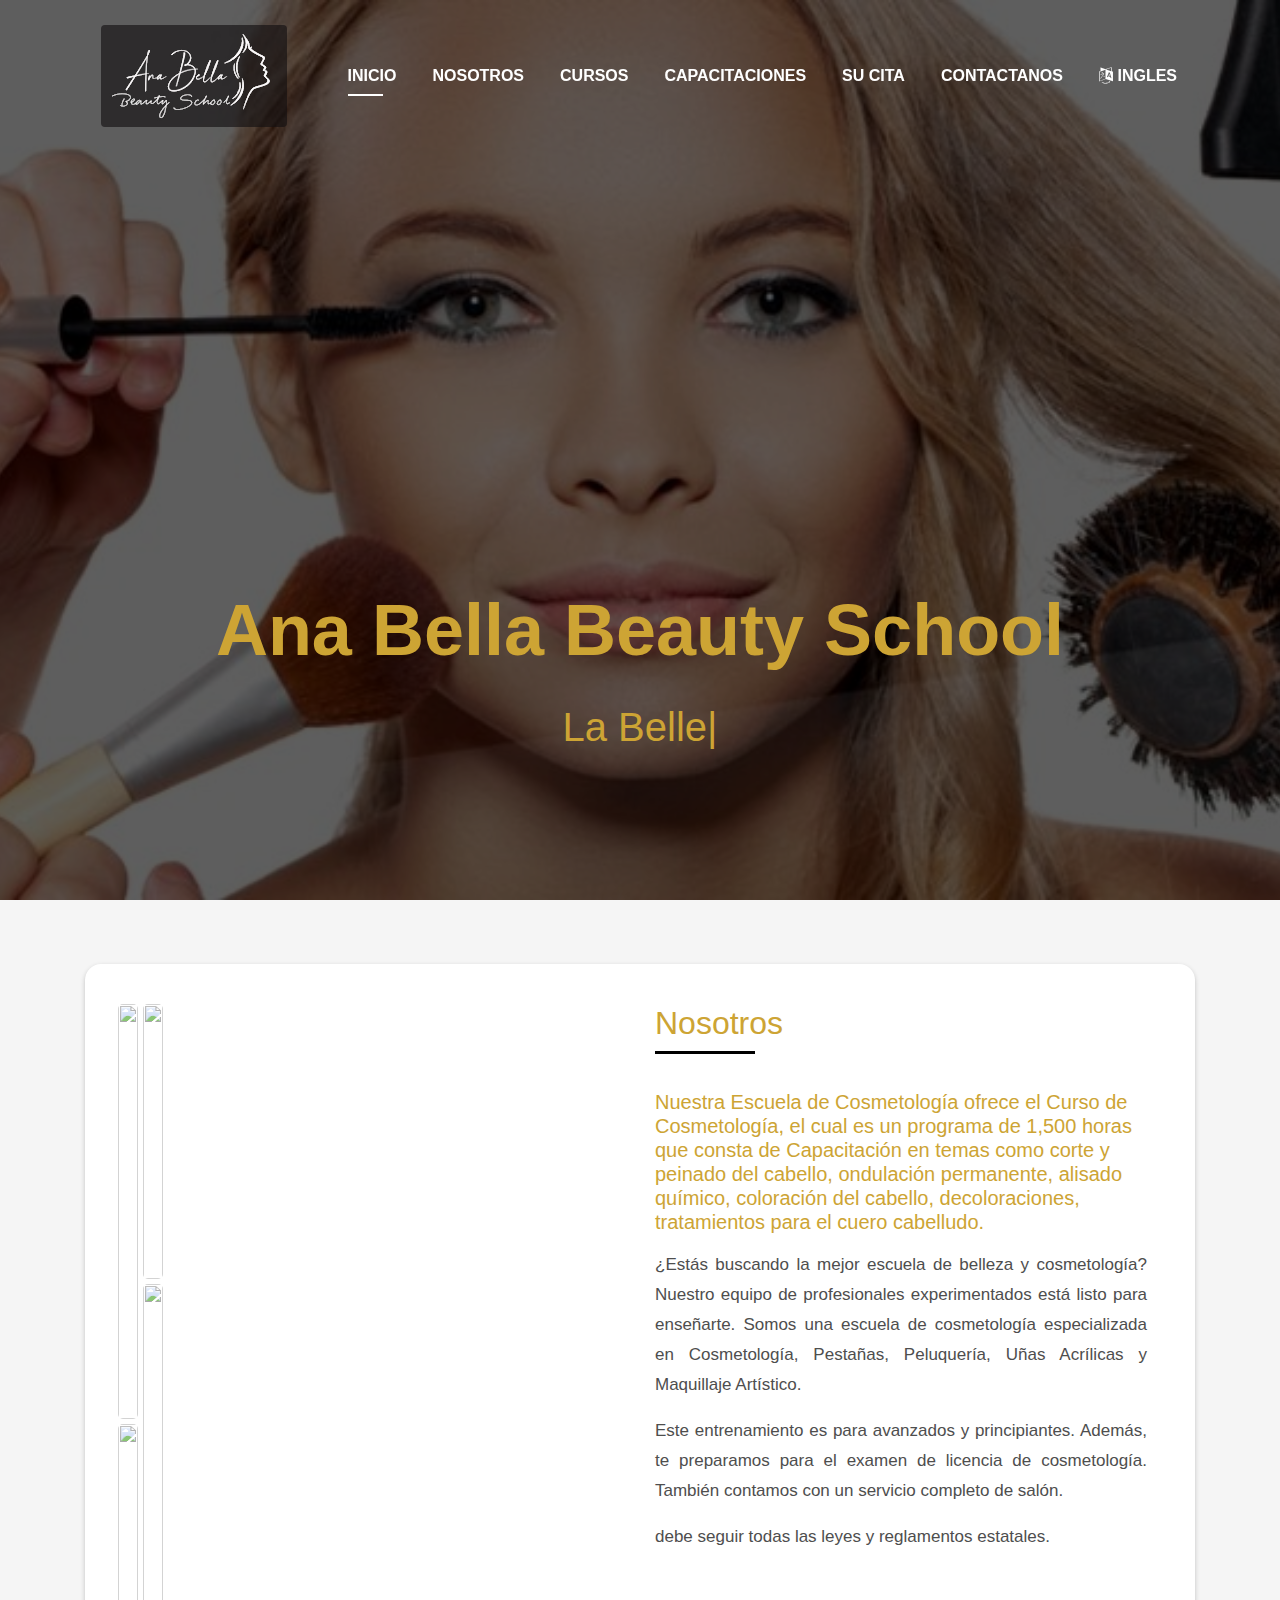
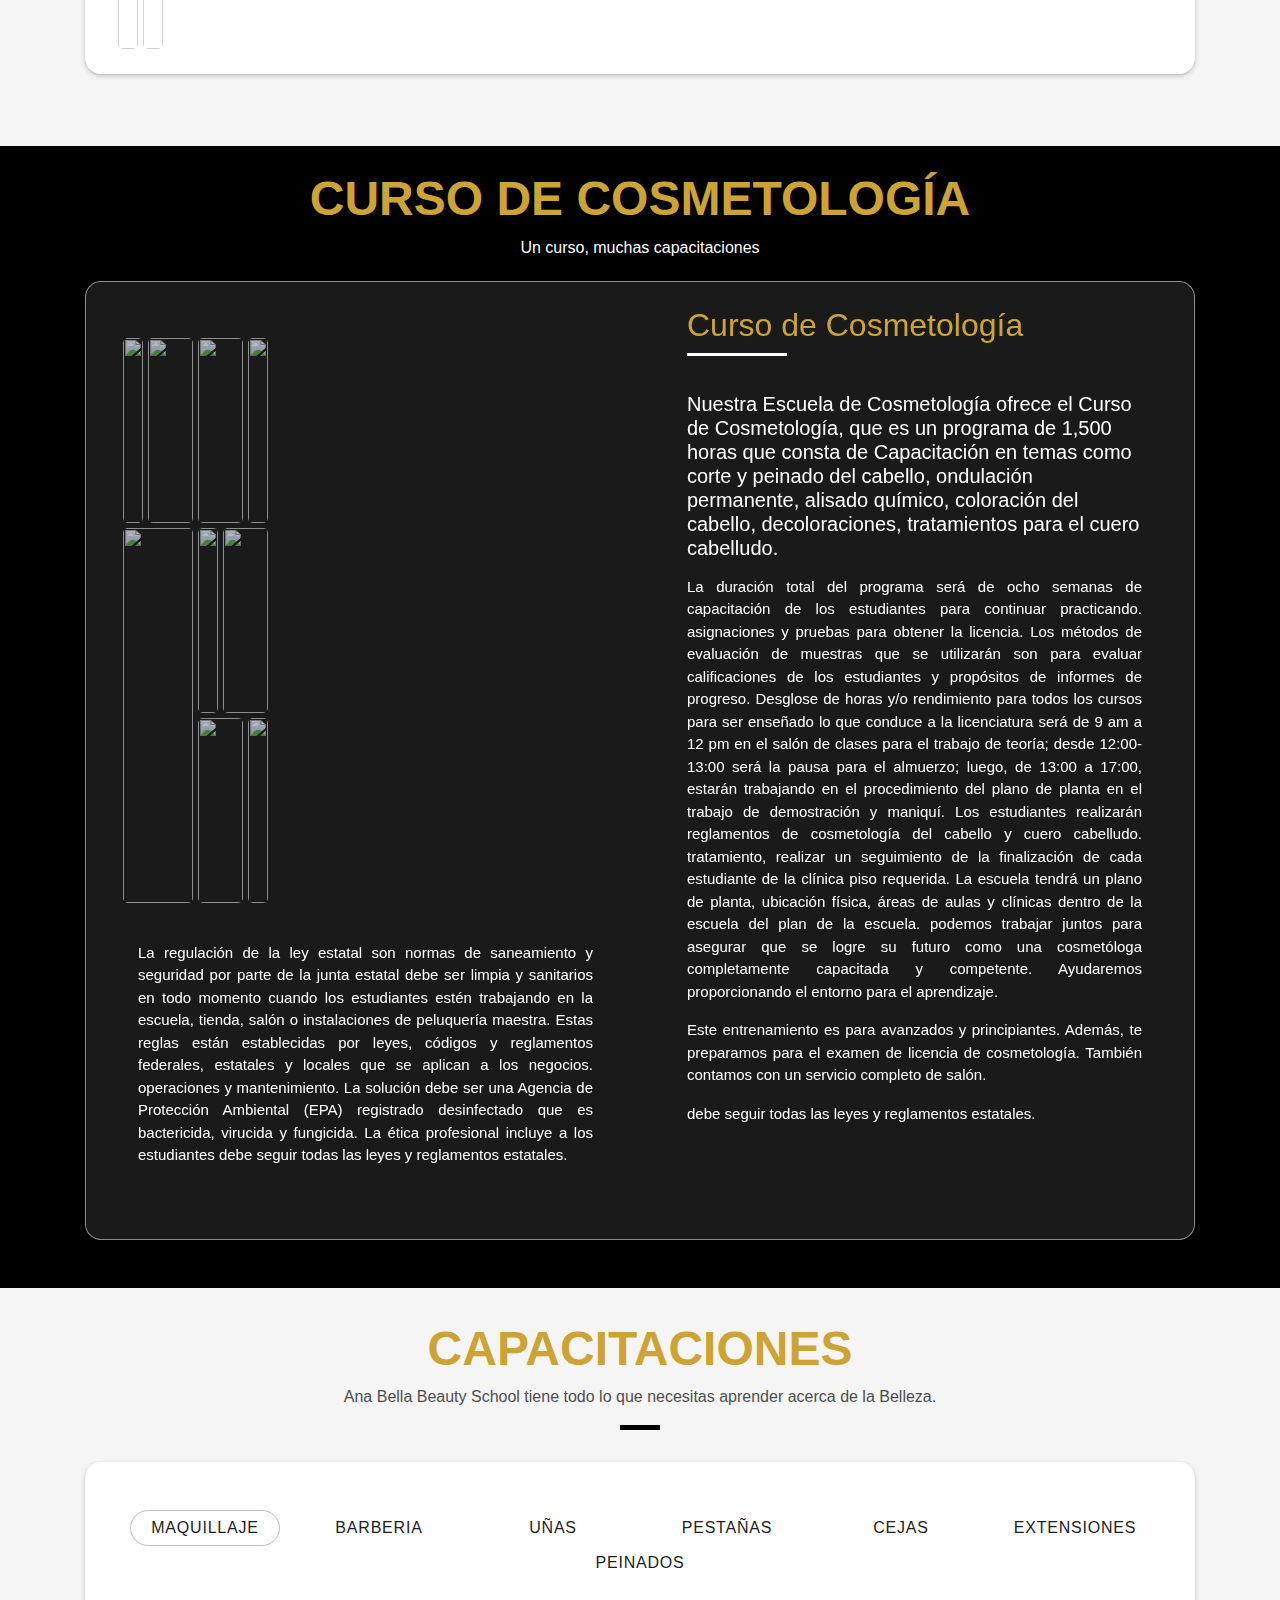
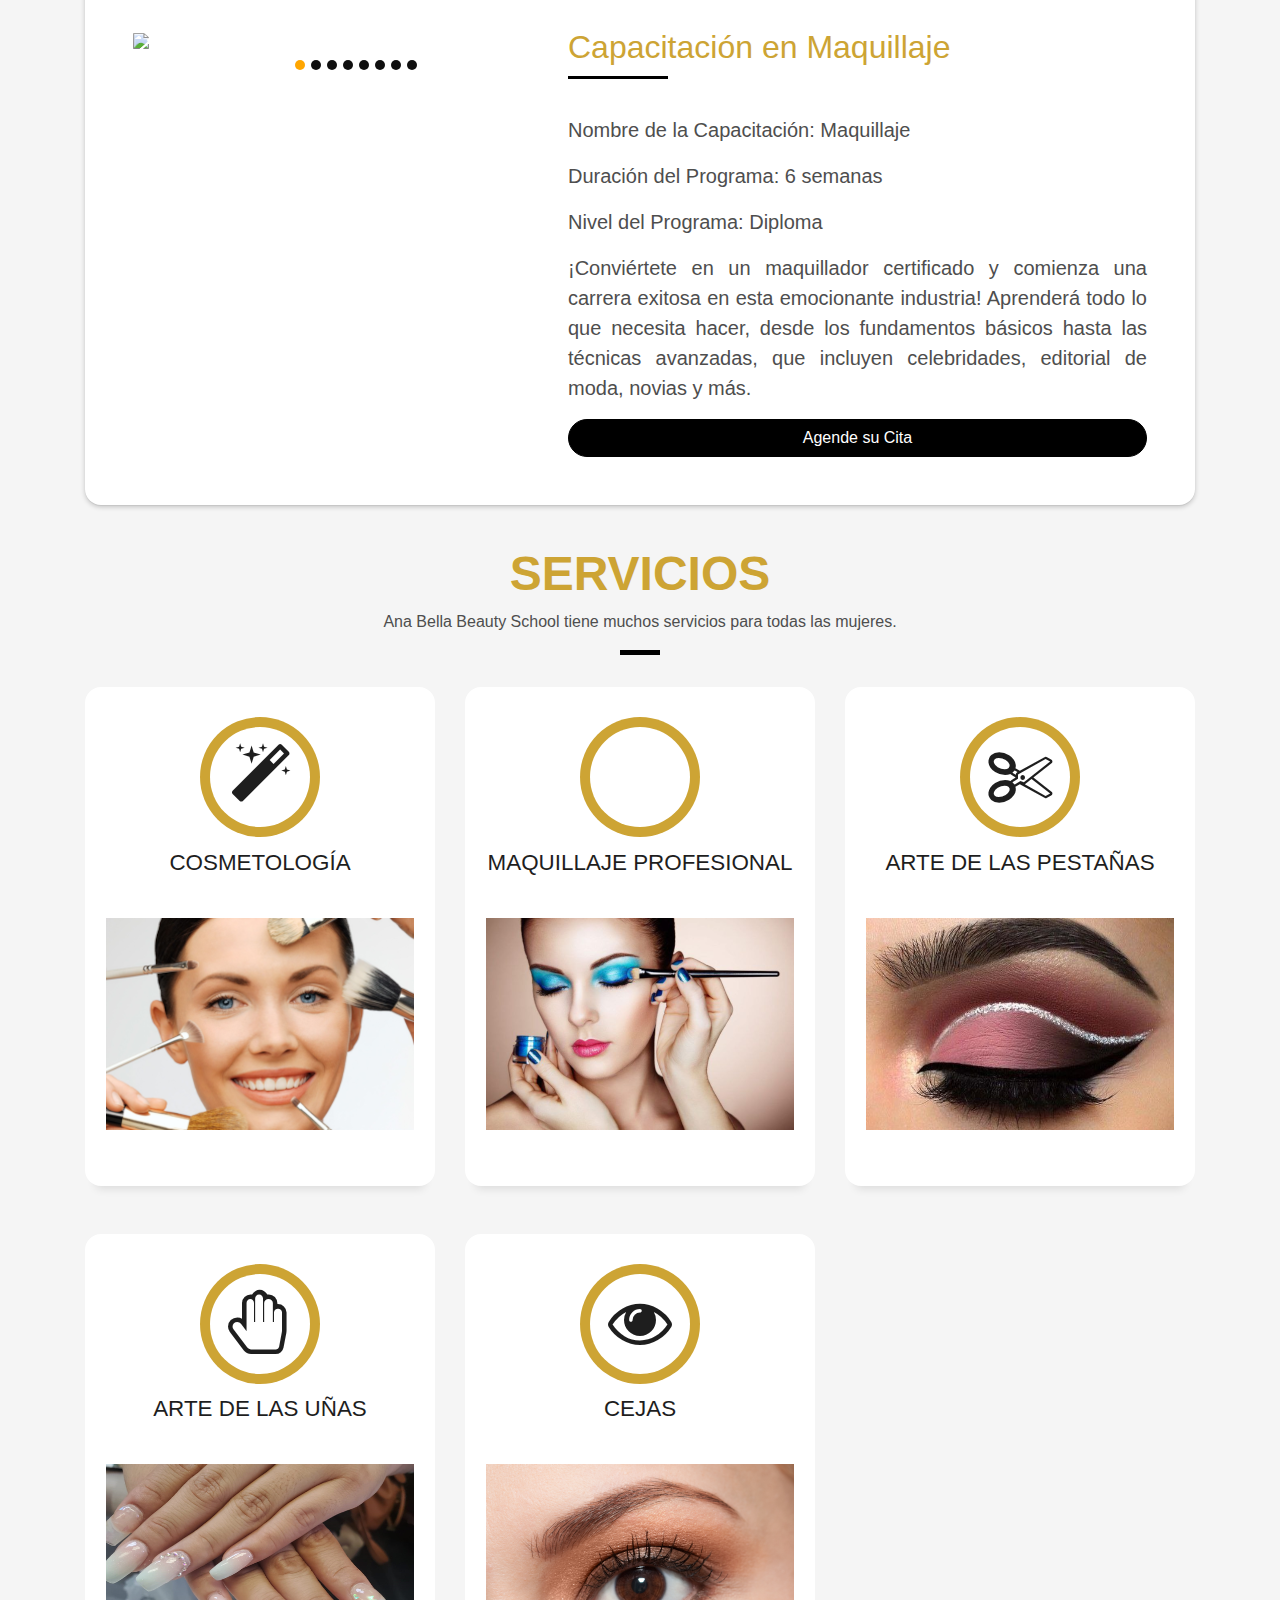
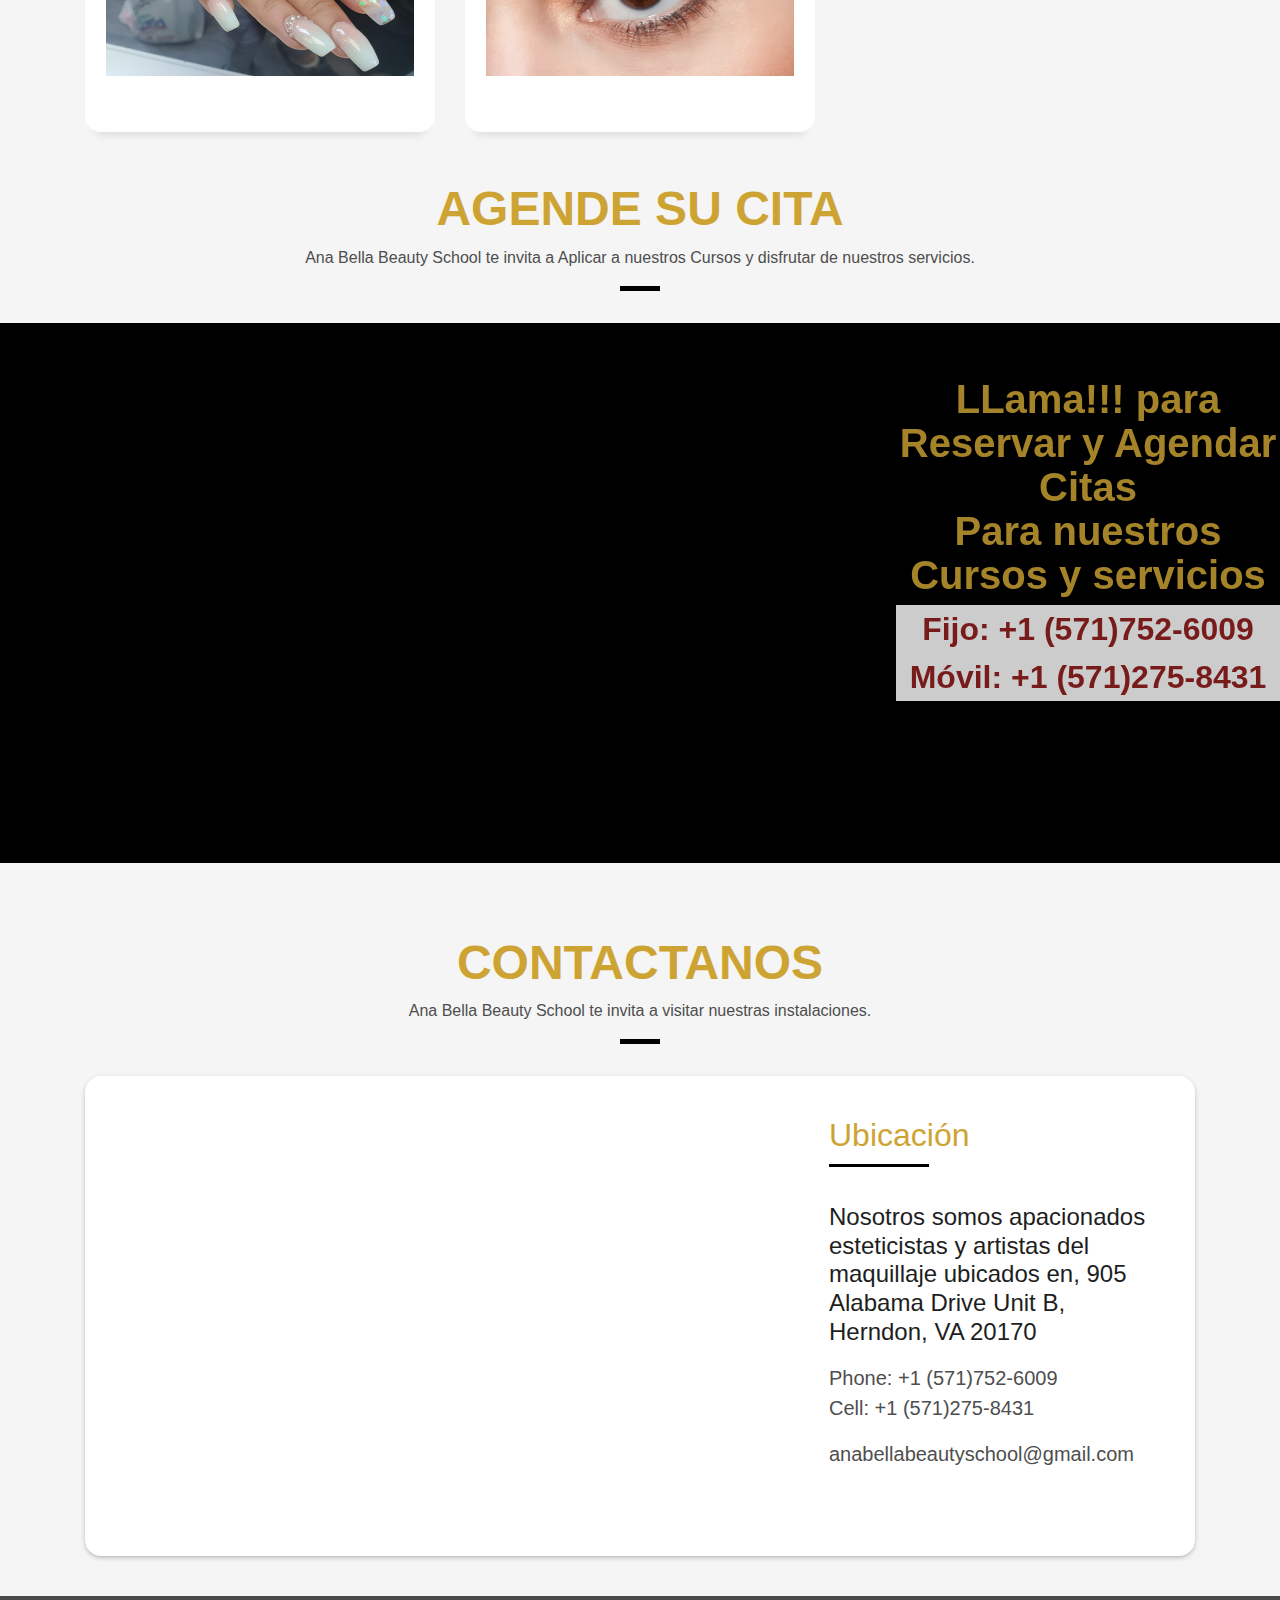
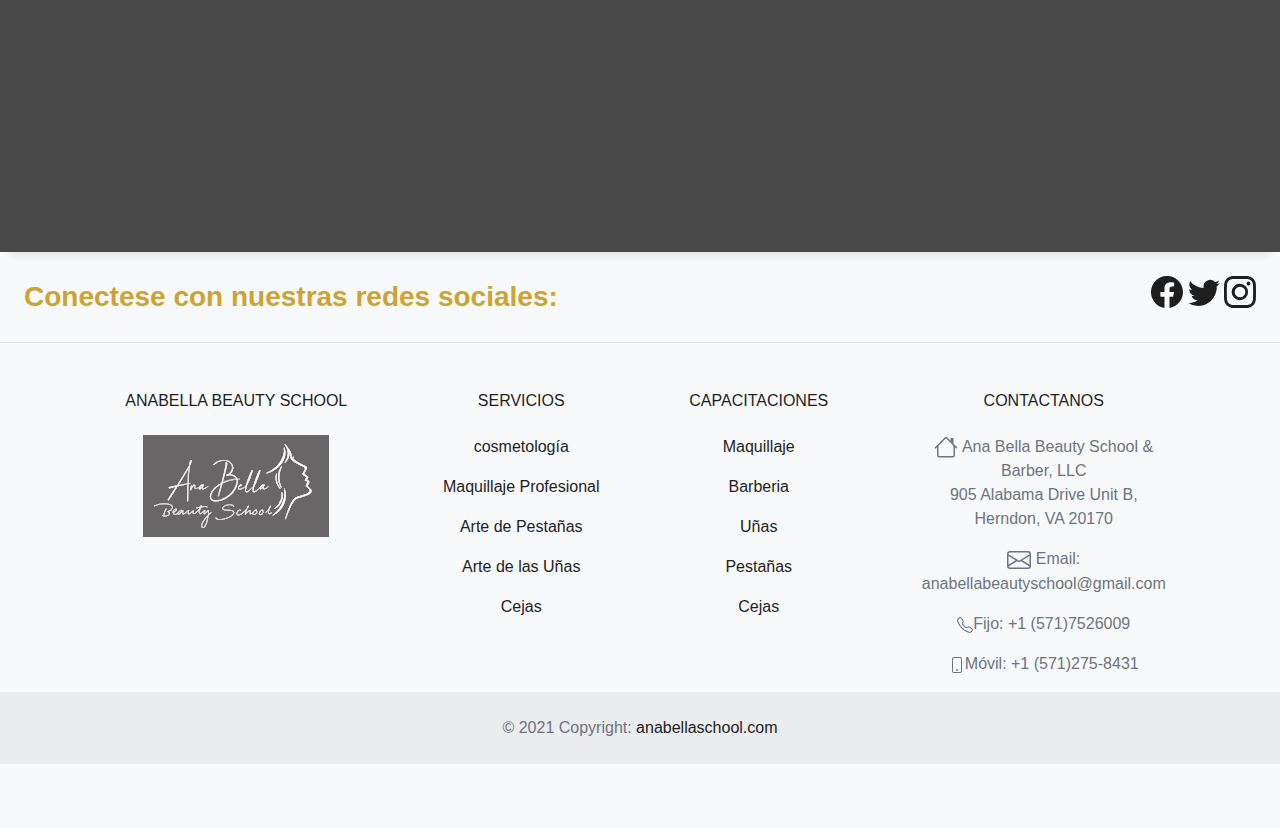
==== commit dac914a2: "Update 27/05/22" ====
--- a/indexsp.html
+++ b/indexsp.html
@@ -22,8 +22,7 @@
   <link href="lib/lightbox/css/lightbox.min.css" rel="stylesheet">
   <link href="css/style.css" rel="stylesheet">
 
-  
-
+  <link rel="icon" type="image/png" sizes="16x16" href="favicon/favicon.png">
   
 </head>
 
@@ -296,9 +295,15 @@
             <div class="col-md-2 course">
               <a href="#!" class="coursesItem"  course="Eyebrows">Cejas</a>
             </div>
+            <!--<div class="col-md-2 course">
+              <a href="#!" class="coursesItem"  course="Hairdressing">Peluqueria</a>
+            </div>-->
             <div class="col-md-2 course">
-              <a href="#!" class="coursesItem"  course="Hairdressing">Peluqueria</a>
-            </div>                         
+              <a href="#!" class="coursesItem"  course="Extensions">Extensiones</a>
+            </div>
+            <div class="col-md-2 course">
+              <a href="#!" class="coursesItem"  course="Updos">Peinados</a>
+            </div>                             
           </div>
           <section class="sectionCourse">
             <!--<div class="row detail" course="Cosmetology">
@@ -376,7 +381,7 @@
                     Nombre de Capacitación: Barberia
                   </p>
                   <p class="textPosition">
-                    Duración de Programa: 6 semanas
+                    Duración de Programa: 1500 horas
                   </p>
                   <p class="textPosition">
                     Nivel de programa: Diploma
@@ -418,6 +423,17 @@
                   <img  src="images/gridImg_42.webp" >
 
                   <img  src="images/gridImg_43.webp" >
+
+                  <img  src="images/gridImg_106.webp" >
+
+                  <img  src="images/gridImg_107.webp" >
+
+                  <img  src="images/gridImg_108.webp" >
+
+                  <img  src="images/gridImg_109.webp" >
+
+                  <img  src="images/gridImg_110.webp" >
+
                   <div class="left-3">
                     <svg xmlns="http://www.w3.org/2000/svg" width="50" height="50" fill="currentColor" class="bi bi-chevron-left" viewBox="0 0 16 16">
                       <path fill-rule="evenodd" d="M11.354 1.646a.5.5 0 0 1 0 .708L5.707 8l5.647 5.646a.5.5 0 0 1-.708.708l-6-6a.5.5 0 0 1 0-.708l6-6a.5.5 0 0 1 .708 0z"/>
@@ -444,7 +460,7 @@
                     Nombre de la Capacitación: Uñas
                   </p>
                   <p class="textPosition">
-                    Duración del Programa: 6 semanas
+                    Duración del Programa: 150 horas
                   </p>
                   <p class="textPosition">
                     Nivel del programa: Diploma
@@ -582,7 +598,7 @@
                     Nombre de Capacitación: Pestañas
                   </p>
                   <p class="textPosition">
-                    Duración de Programa: 6 semanss
+                    Duración de Programa: 2 dias
                   </p>
                   <p class="textPosition">
                     Nivel del Programa: Diploma
@@ -616,6 +632,12 @@
                   <img  src="images/gridImg_53.webp" >                  
                   
                   <img  src="images/gridImg_54.webp" > 
+
+                  <img  src="images/gridImg_78.webp" > 
+
+                  <img  src="images/gridImg_79.png" >
+
+                  <img  src="images/gridImg_80.webp" >
                   <div class="left-5">
                     <svg xmlns="http://www.w3.org/2000/svg" width="50" height="50" fill="currentColor" class="bi bi-chevron-left" viewBox="0 0 16 16">
                       <path fill-rule="evenodd" d="M11.354 1.646a.5.5 0 0 1 0 .708L5.707 8l5.647 5.646a.5.5 0 0 1-.708.708l-6-6a.5.5 0 0 1 0-.708l6-6a.5.5 0 0 1 .708 0z"/>
@@ -639,10 +661,10 @@
                     </h5>
                   </div>
                   <p class="textPosition">
-                    Nombre de Capacitación: Cejas
-                  </p>
-                  <p class="textPosition">
-                    Program Length: 6 weeks
+                    Nombre de Capacitación: microblade pigmentation  basico and avanzado
+                  </p>
+                  <p class="textPosition">
+                    Program Length: 1 Semana
                   </p>
                   <p class="textPosition">
                     Program Level: Diploma
@@ -667,10 +689,10 @@
                 </div>
               </div>
             </div>
-            <div class="row detail" course="Hairdressing">
-              <!--<div class="col-md-5 about-img">
+            <!--<div class="row detail" course="Hairdressing">
+              <div class="col-md-5 about-img">
                 <a href="#!"><img class="img-fluid" src="images/Color.webp" alt=""></a>
-              </div>-->
+              </div>
               <div class="col-md-5 slideShow-6">                
                 <div class="slider-6">                  
                   <img  src="images/gridImg_55.webp" >                  
@@ -720,14 +742,14 @@
                     Nombre de Capacitación: Peluqueria
                   </p>
                   <p class="textPosition">
-                    Duración de Programa: 6 semanas
+                    Duración de Programa: 1500 horas
                   </p>
                   <p class="textPosition">
                     Nivel del Programa: Diploma
                   </p>
-                  <!--<p class="textPosition">
+                  <p class="textPosition">
                     Program Cost: 1,800.00 USD
-                  </p>-->
+                  </p>
                   <p class="textPosition">
                     Estudiar peluquería permite a los estudiantes adquirir las habilidades para
                     trabajando en un salón, en casa, en el extranjero o incluso en un crucero.
@@ -744,6 +766,163 @@
                   </a>
                 </div>
               </div>
+            </div>-->
+            <div class="row detail" course="Extensions">
+              <!--<div class="col-md-5 about-img">
+                <a href="#!"><img class="img-fluid" src="images/Extensiones Gel_.webp" alt=""></a>
+              </div>-->
+              <div class="col-md-5 slideShow-7">                
+                <div class="slider-7">                  
+                  <img  src="images/gridImg_69.webp" >                  
+                  
+                  <img  src="images/gridImg_70.webp" >
+                  
+                  <img  src="images/gridImg_71.webp" >                  
+                  
+                  <img  src="images/gridImg_72.webp" >
+
+                  <img  src="images/gridImg_73.webp" >                  
+                  
+                  <img  src="images/gridImg_74.webp" >
+
+                  <img  src="images/gridImg_75.webp" >                  
+                  
+                  <img  src="images/gridImg_76.webp" >
+                  
+                  <img  src="images/gridImg_77.webp" >
+
+                  <div class="left-7">
+                    <svg xmlns="http://www.w3.org/2000/svg" width="50" height="50" fill="currentColor" class="bi bi-chevron-left" viewBox="0 0 16 16">
+                      <path fill-rule="evenodd" d="M11.354 1.646a.5.5 0 0 1 0 .708L5.707 8l5.647 5.646a.5.5 0 0 1-.708.708l-6-6a.5.5 0 0 1 0-.708l6-6a.5.5 0 0 1 .708 0z"/>
+                    </svg>
+                  </div>
+                  <div class="right-7">
+                    <svg xmlns="http://www.w3.org/2000/svg" width="50" height="50" fill="currentColor" class="bi bi-chevron-right" viewBox="0 0 16 16">
+                      <path fill-rule="evenodd" d="M4.646 1.646a.5.5 0 0 1 .708 0l6 6a.5.5 0 0 1 0 .708l-6 6a.5.5 0 0 1-.708-.708L10.293 8 4.646 2.354a.5.5 0 0 1 0-.708z"/>
+                    </svg>
+                  </div>      
+                  <ol class="pagination-7">
+                    
+                  </ol>                  
+                </div>                          
+              </div>              
+              <div class="col-md-7 courseDetail">
+                <div class="about-me pt-4 pt-md-0">
+                  <div class="title-box-2">
+                    <h5 class="title-left">
+                      Extensiones de cabello
+                    </h5>
+                  </div>
+                  <p class="textPosition">
+                    Nombre de Capacitación: Extensiones de Cabello.
+                  </p>
+                  <p class="textPosition">
+                    Duración de Capacitación: 4 semanas
+                  </p>
+                  <p class="textPosition">
+                    Nivel de programa: Diploma
+                  </p>
+                  <!--<p class="textPosition">
+                    Program Cost: 1,800.00 USD
+                  </p>-->
+                  <p class="textPosition">
+                    Esta capacitación proporciona todos los pasos importantes para coser el tejido humano natural.
+                     cabello en extensión de cabello tejido. La tecnología es muy utilizada en la industria del cabello por
+                     peluqueros, revendedores de cabello, fabricantes de pelucas de cabello.
+                  </p>
+                  <a href="#Appointment" class="btn btn-primary btn-block black" href="#Appointment" role="button">
+                    Appointment
+                  </a>
+                </div>
+              </div>
+            </div>
+            <div class="row detail" course="Updos">
+              <!--<div class="col-md-5 about-img">
+                <a href="#!"><img class="img-fluid" src="images/Extensiones Gel_.webp" alt=""></a>
+              </div>-->
+              <div class="col-md-5 slideShow-8">                
+                <div class="slider-8">                  
+                  <img  src="images/gridImg_81.webp" >                  
+                  
+                  <img  src="images/gridImg_83.webp" >
+                  
+                  <img  src="images/gridImg_84.webp" >                  
+                  
+                  <img  src="images/gridImg_85.webp" >
+
+                  <img  src="images/gridImg_89.webp" >                  
+                  
+                  <img  src="images/gridImg_91.webp" >
+
+                  <img  src="images/gridImg_92.webp" >                  
+                  
+                  <img  src="images/gridImg_93.webp" >
+                  
+                  <img  src="images/gridImg_94.webp" >
+
+                  <img  src="images/gridImg_95.webp" >
+
+                  <img  src="images/gridImg_96.webp" >
+
+                  <img  src="images/gridImg_97.webp" >
+
+                  <img  src="images/gridImg_98.webp" >
+
+                  <img  src="images/gridImg_99.webp" >
+
+                  <img  src="images/gridImg_100.webp" >
+
+                  <img  src="images/gridImg_101.webp" >
+
+                  <img  src="images/gridImg_102.webp" >
+
+                  <div class="left-8">
+                    <svg xmlns="http://www.w3.org/2000/svg" width="50" height="50" fill="currentColor" class="bi bi-chevron-left" viewBox="0 0 16 16">
+                      <path fill-rule="evenodd" d="M11.354 1.646a.5.5 0 0 1 0 .708L5.707 8l5.647 5.646a.5.5 0 0 1-.708.708l-6-6a.5.5 0 0 1 0-.708l6-6a.5.5 0 0 1 .708 0z"/>
+                    </svg>
+                  </div>
+                  <div class="right-8">
+                    <svg xmlns="http://www.w3.org/2000/svg" width="50" height="50" fill="currentColor" class="bi bi-chevron-right" viewBox="0 0 16 16">
+                      <path fill-rule="evenodd" d="M4.646 1.646a.5.5 0 0 1 .708 0l6 6a.5.5 0 0 1 0 .708l-6 6a.5.5 0 0 1-.708-.708L10.293 8 4.646 2.354a.5.5 0 0 1 0-.708z"/>
+                    </svg>
+                  </div>      
+                  <ol class="pagination-8">
+                    
+                  </ol>                  
+                </div>                          
+              </div>              
+              <div class="col-md-7 courseDetail">
+                <div class="about-me pt-4 pt-md-0">
+                  <div class="title-box-2">
+                    <h5 class="title-left">
+                      Moños
+                    </h5>
+                  </div>
+                  <p class="textPosition">
+                    Nombre de Capacitación: Peinados Recogidos.
+                  </p>
+                  <p class="textPosition">
+                    Duración de Capacitación: 2 semana
+                  </p>
+                  <p class="textPosition">
+                    Nivel de programa: Diploma
+                  </p>
+                  <!--<p class="textPosition">
+                    Program Cost: 1,800.00 USD
+                  </p>-->
+                  <p class="textPosition">
+                    Los peinados recogidos han evolucionado a lo largo de los años, pero todavía no podemos 
+                    tener suficiente de un peinado que se vea elegante y se sienta cómodo. 
+                    Con la inspiración de las celebridades, tenemos todo lo que necesitas saber 
+                    sobre cómo crear el peinado recogido perfecto para cualquier ocasión. 
+                    La próxima vez que necesites arreglarte (o simplemente quieras un estilo extra), 
+                    prueba uno de estos peinados perfectos para causar un gran impacto.
+                  </p>
+                  <a href="#Appointment" class="btn btn-primary btn-block black" href="#Appointment" role="button">
+                    Appointment
+                  </a>
+                </div>
+              </div>
             </div>
             <!--<div class="row detail" course="HairColor">
               <div class="col-md-5 about-img">
@@ -832,6 +1011,7 @@
                 </div>
               </div>
             </div>-->
+            
           </section>
         </div>
       </div>
@@ -1012,12 +1192,17 @@
             <br>
             Para nuestros Cursos y servicios
           </h1>
-          <p class="phone">Telefono: +1 (571)275-8431</p>
+          <p class="phone">
+            Fijo: +1 (571)752-6009
+            <br>
+            Móvil: +1 (571)275-8431
         </div>
       </div>
     </div>
   </div>    
   <!--/ Fin Appointment /-->
+
+  
 
   <!--/ Titulo Mapa /-->
   <div id="contact" class="row">
@@ -1063,10 +1248,12 @@
                     </h4>                    
                   </p>
                   <p class="textPosition">
-                    Llama a +1 (571)275-8431
-                  </p>
-                  <p class="textPosition">
-                    ana.l.sandino@gmail.com
+                    Phone: +1 (571)752-6009
+                    <br>
+                    Cell: +1 (571)275-8431
+                  </p>
+                  <p class="textPosition">
+                    anabellabeautyschool@gmail.com
                   </p>
                   <p class="textPosition">
                     
@@ -1212,9 +1399,9 @@
           <p>
             <a href="#Courses" class="text-reset">Cejas</a>
           </p>
-          <p>
+          <!--<p>
             <a href="#Courses" class="text-reset">Peluqueria</a>
-          </p>
+          </p>-->
         </div>
         <!-- Grid column -->
 
@@ -1235,11 +1422,15 @@
             <svg xmlns="http://www.w3.org/2000/svg" width="24" height="24" fill="currentColor" class="bi bi-envelope" viewBox="0 0 16 16">
               <path d="M0 4a2 2 0 0 1 2-2h12a2 2 0 0 1 2 2v8a2 2 0 0 1-2 2H2a2 2 0 0 1-2-2V4Zm2-1a1 1 0 0 0-1 1v.217l7 4.2 7-4.2V4a1 1 0 0 0-1-1H2Zm13 2.383-4.708 2.825L15 11.105V5.383Zm-.034 6.876-5.64-3.471L8 9.583l-1.326-.795-5.64 3.47A1 1 0 0 0 2 13h12a1 1 0 0 0 .966-.741ZM1 11.105l4.708-2.897L1 5.383v5.722Z"/>
             </svg>
-            Email: ana.l.sandino@gmail.com
+            Email: anabellabeautyschool@gmail.com
           </p>
           <p><svg xmlns="http://www.w3.org/2000/svg" width="16" height="16" fill="currentColor" class="bi bi-telephone" viewBox="0 0 16 16">
             <path d="M3.654 1.328a.678.678 0 0 0-1.015-.063L1.605 2.3c-.483.484-.661 1.169-.45 1.77a17.568 17.568 0 0 0 4.168 6.608 17.569 17.569 0 0 0 6.608 4.168c.601.211 1.286.033 1.77-.45l1.034-1.034a.678.678 0 0 0-.063-1.015l-2.307-1.794a.678.678 0 0 0-.58-.122l-2.19.547a1.745 1.745 0 0 1-1.657-.459L5.482 8.062a1.745 1.745 0 0 1-.46-1.657l.548-2.19a.678.678 0 0 0-.122-.58L3.654 1.328zM1.884.511a1.745 1.745 0 0 1 2.612.163L6.29 2.98c.329.423.445.974.315 1.494l-.547 2.19a.678.678 0 0 0 .178.643l2.457 2.457a.678.678 0 0 0 .644.178l2.189-.547a1.745 1.745 0 0 1 1.494.315l2.306 1.794c.829.645.905 1.87.163 2.611l-1.034 1.034c-.74.74-1.846 1.065-2.877.702a18.634 18.634 0 0 1-7.01-4.42 18.634 18.634 0 0 1-4.42-7.009c-.362-1.03-.037-2.137.703-2.877L1.885.511z"/>
-          </svg>Telefono: +1 (571)275-8431</p>          
+          </svg>Fijo: +1 (571)7526009</p>
+          <p><svg xmlns="http://www.w3.org/2000/svg" width="16" height="16" fill="currentColor" class="bi bi-phone" viewBox="0 0 16 16">
+            <path d="M11 1a1 1 0 0 1 1 1v12a1 1 0 0 1-1 1H5a1 1 0 0 1-1-1V2a1 1 0 0 1 1-1h6zM5 0a2 2 0 0 0-2 2v12a2 2 0 0 0 2 2h6a2 2 0 0 0 2-2V2a2 2 0 0 0-2-2H5z"/>
+            <path d="M8 14a1 1 0 1 0 0-2 1 1 0 0 0 0 2z"/>
+          </svg>Móvil: +1 (571)275-8431</p>          
         </div>
         <!-- Grid column -->
       </div>
--- a/css/style.css
+++ b/css/style.css
@@ -205,7 +205,7 @@
 .title-left-b {
   font-size: 2rem;
   position: relative;
-  color: #ffffff;
+  
 }
 
 .title-left:before {
@@ -252,6 +252,29 @@
   border-radius: 1rem;
   z-index: 2;
   box-shadow: 0 1px 1px 0 rgba(0, 0, 0, 0.06), 0 2px 5px 0 rgba(0, 0, 0, 0.2);
+}
+
+.box-shadow-full-transp2 {
+  padding: 0rem 1.5rem 0rem 0rem;
+  position: relative;
+  background-color: rgba(255, 255, 255, 0.1);
+  backdrop-filter: blur(20px);
+  border: 1px solid rgba(255, 255, 255, 0.5);
+  margin-bottom: 3rem;
+  border-radius: 1rem;
+  z-index: 2;
+  box-shadow: 0 1px 1px 0 rgba(0, 0, 0, 0.06), 0 2px 5px 0 rgba(0, 0, 0, 0.2);
+}
+
+.img-fluid-form {
+  max-width: 100%;
+  border-radius:1rem 0rem 0rem 1rem;  
+  height: 100%;
+}
+
+.needs-validation{
+  padding-bottom: 1rem;
+  padding-top: 1rem;
 }
 
 /*------/ Socials /------*/
@@ -1105,6 +1128,402 @@
   height: 66.53px;
 }
 
+/*Start SlideShow-1///////////////////////////////////////////////*/
+
+.slideShow-1{
+  width: 100%;
+  position: relative;
+}
+
+.slider{
+  position: relative;
+  padding-inline-start: 0px;
+  width: 100%;
+  
+}
+
+.slider img{
+  width: 100%;
+  border-radius: 5%;
+}
+
+.pagination{
+  position: absolute;
+  width: 100%;
+  display:flex;
+  top: 100%;
+  justify-content: center;
+  cursor: pointer;
+  color: #0f0f0f;
+}
+
+.left, .right{
+  position: absolute;
+  height: 100%;
+  top: 0;
+  display: flex;
+  align-items: center;
+  color: #ffffff;  
+  cursor: pointer;
+}
+
+.left{
+  left: 0%;
+}
+
+.right{
+  right: 0%;
+}
+/*End SlideShow-1///////////////////////////////////////////////*/
+
+/*Start SlideShow-2///////////////////////////////////////////////*/
+.slideShow-2{
+  width: 100%;
+  position: relative;
+}
+
+.slider-2{
+  position: relative;
+  padding-inline-start: 0px;
+  width: 100%;
+  
+}
+
+.slider-2 img{
+  width: 100%;
+  border-radius: 5%;
+}
+
+.pagination-2{
+  list-style: none;
+  position: absolute;
+  width: 100%;
+  display:flex;
+  top: 100%;
+  justify-content: center;
+  cursor: pointer;
+  color: #0f0f0f;
+}
+
+.left-2, .right-2{
+  position: absolute;
+  height: 100%;
+  top: 0;
+  display: flex;
+  align-items: center;
+  color: #ffffff;  
+  cursor: pointer;
+}
+
+.left-2{
+  left: 0%;
+}
+
+.right-2{
+  right: 0%;
+}
+/*End SlideShow-2///////////////////////////////////////////////*/
+
+/*Start SlideShow-3///////////////////////////////////////////////*/
+
+.slideShow-3{
+  width: 100%;
+  position: relative;
+}
+
+.slider-3{
+  position: relative;
+  padding-inline-start: 0px;
+  width: 100%;
+  
+}
+
+.slider-3 img{
+  width: 100%;
+  border-radius: 5%;
+}
+
+.pagination-3{
+  list-style: none;
+  position: absolute;
+  width: 100%;
+  display:flex;
+  top: 100%;
+  justify-content: center;
+  cursor: pointer;
+  color: #0f0f0f;
+}
+
+.left-3, .right-3{
+  position: absolute;
+  height: 100%;
+  top: 0;
+  display: flex;
+  align-items: center;
+  color: #ffffff;  
+  cursor: pointer;
+}
+
+.left-3{
+  left: 0%;
+}
+
+.right-3{
+  right: 0%;
+}
+
+/*End SlideShow-3///////////////////////////////////////////////*/
+
+/*Start SlideShow-4///////////////////////////////////////////////*/
+.slideShow-4{
+  width: 100%;
+  position: relative;
+}
+
+.slider-4{
+  position: relative;
+  padding-inline-start: 0px;
+  width: 100%;
+  
+}
+
+.slider-4 img{
+  width: 100%;
+  border-radius: 5%;
+}
+
+.pagination-4{
+  list-style: none;
+  position: absolute;
+  width: 100%;
+  display:flex;
+  top: 100%;
+  justify-content: center;
+  cursor: pointer;
+  color: #0f0f0f;
+}
+
+.left-4, .right-4{
+  position: absolute;
+  height: 100%;
+  top: 0;
+  display: flex;
+  align-items: center;
+  color: #ffffff;  
+  cursor: pointer;
+}
+
+.left-4{
+  left: 0%;
+}
+
+.right-4{
+  right: 0%;
+}
+
+/*End SlideShow-4///////////////////////////////////////////////*/
+
+/*Start SlideShow-5///////////////////////////////////////////////*/
+
+.slideShow-5{
+  width: 100%;
+  position: relative;
+}
+
+.slider-5{
+  position: relative;
+  padding-inline-start: 0px;
+  width: 100%;
+  
+}
+
+.slider-5 img{
+  width: 100%;
+  border-radius: 5%;
+}
+
+.pagination-5{
+  list-style: none;
+  position: absolute;
+  width: 100%;
+  display:flex;
+  top: 100%;
+  justify-content: center;
+  cursor: pointer;
+  color: #0f0f0f;
+}
+
+.left-5, .right-5{
+  position: absolute;
+  height: 100%;
+  top: 0;
+  display: flex;
+  align-items: center;
+  color: #ffffff;  
+  cursor: pointer;
+}
+
+.left-5{
+  left: 0%;
+}
+
+.right-5{
+  right: 0%;
+}
+
+/*End SlideShow-5///////////////////////////////////////////////*/
+
+/*Start SlideShow-6///////////////////////////////////////////////*/
+
+.slideShow-6{
+  width: 100%;
+  position: relative;
+}
+
+.slider-6{
+  position: relative;
+  padding-inline-start: 0px;
+  width: 100%;
+  
+}
+
+.slider-6 img{
+  width: 100%;
+  border-radius: 5%;
+}
+
+.pagination-6{
+  list-style: none;
+  position: absolute;
+  width: 100%;
+  display:flex;
+  top: 100%;
+  justify-content: center;
+  cursor: pointer;
+  color: #0f0f0f;
+}
+
+.left-6, .right-6{
+  position: absolute;
+  height: 100%;
+  top: 0;
+  display: flex;
+  align-items: center;
+  color: #ffffff;  
+  cursor: pointer;
+}
+
+.left-6{
+  left: 0%;
+}
+
+.right-6{
+  right: 0%;
+}
+
+/*End SlideShow-6///////////////////////////////////////////////*/
+
+/*Start SlideShow-7///////////////////////////////////////////////*/
+
+.slideShow-7{
+  width: 100%;
+  position: relative;
+}
+
+.slider-7{
+  position: relative;
+  padding-inline-start: 0px;
+  width: 100%;
+  
+}
+
+.slider-7 img{
+  width: 100%;
+  border-radius: 5%;
+}
+
+.pagination-7{
+  list-style: none;
+  position: absolute;
+  width: 100%;
+  display:flex;
+  top: 100%;
+  justify-content: center;
+  cursor: pointer;
+  color: #0f0f0f;
+}
+
+.left-7, .right-7{
+  position: absolute;
+  height: 100%;
+  top: 0;
+  display: flex;
+  align-items: center;
+  color: #ffffff;  
+  cursor: pointer;
+}
+
+.left-7{
+  left: 0%;
+}
+
+.right-7{
+  right: 0%;
+}
+
+/*End SlideShow-7///////////////////////////////////////////////*/
+
+/*Start SlideShow-8///////////////////////////////////////////////*/
+
+.slideShow-8{
+  width: 100%;
+  position: relative;
+}
+
+.slider-8{
+  position: relative;
+  padding-inline-start: 0px;
+  width: 100%;
+  
+}
+
+.slider-8 img{
+  width: 100%;
+  border-radius: 5%;
+}
+
+.pagination-8{
+  list-style: none;
+  position: absolute;
+  width: 100%;
+  display:flex;
+  top: 100%;
+  justify-content: center;
+  cursor: pointer;
+  color: #0f0f0f;
+}
+
+.left-8, .right-8{
+  position: absolute;
+  height: 100%;
+  top: 0;
+  display: flex;
+  align-items: center;
+  color: #ffffff;  
+  cursor: pointer;
+}
+
+.left-8{
+  left: 0%;
+}
+
+.right-8{
+  right: 0%;
+}
+
+/*End SlideShow-8///////////////////////////////////////////////*/
+
+
 /*======================================
 //--//-->   COUNTER
 ======================================*/
@@ -1638,6 +2057,7 @@
 
 .sectionCourse{
   padding: 0;
+  
 }  
 
 .superCourses{  
@@ -1692,7 +2112,7 @@
 
 .marko{
   display:inline-block;
-  margin-bottom: 2rem;
+  margin-bottom: 4rem;
   position: relative;
   background-color: black;
   height: 60vh;
@@ -1738,7 +2158,7 @@
   background-color:#ffffff;
   opacity: 0.8;
   color:#880505e1;
-  font-size: 2.5rem;
+  font-size: 2.0rem;
   font-weight: bold;
 }
 
@@ -1756,6 +2176,15 @@
 .supercourse{
   background-color:#000000;
   margin-top: 2rem;
+  margin-bottom: 2rem;
+  padding-top: 1.5rem;
+}
+
+.request-form{
+  /*background: linear-gradient(to right, rgba(0, 0, 0, 0.979), rgba(216, 141, 2, 0.986) , rgba(0, 0, 0, 0.979), rgba(0, 0, 0, 0.979), rgba(216, 141, 2, 0.986));*/
+  background-color:#000000;
+  margin-top: 0rem;
+  margin-bottom: 2rem;
   padding-top: 1.5rem;
 }
 
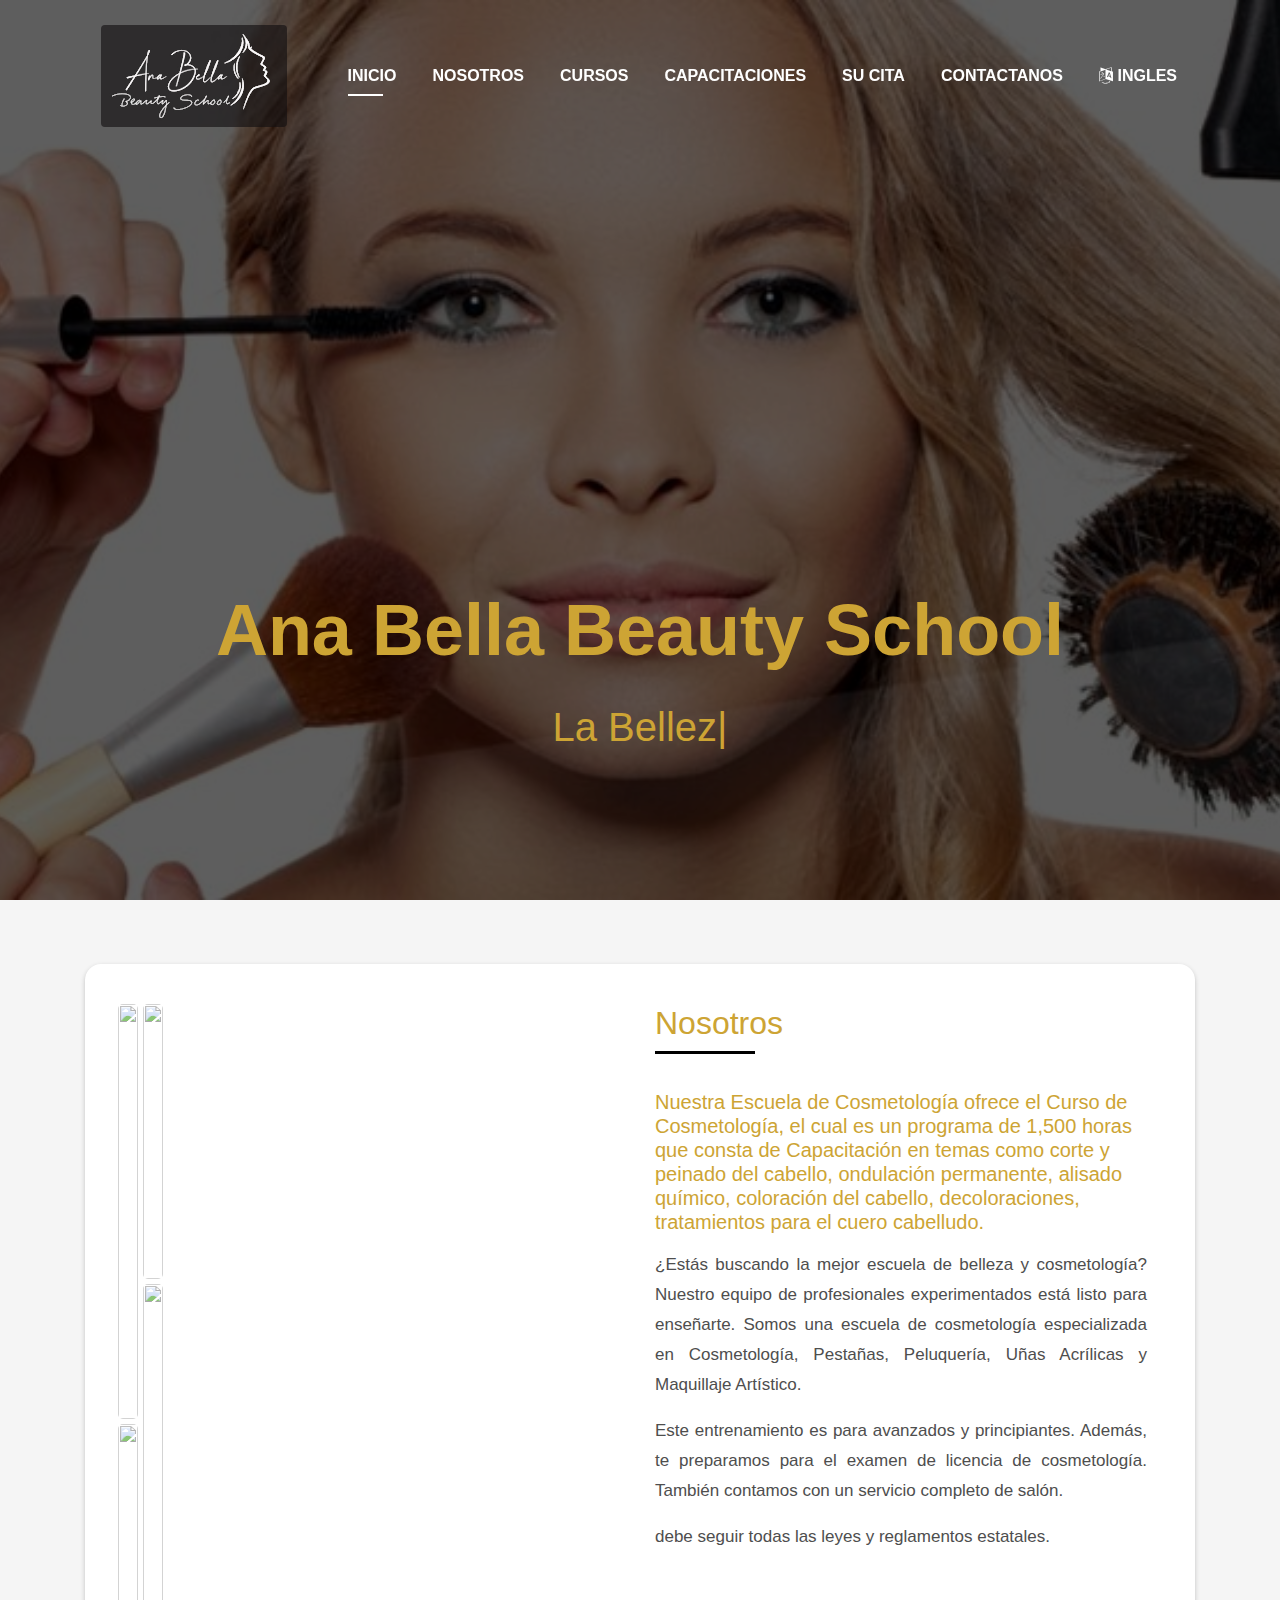
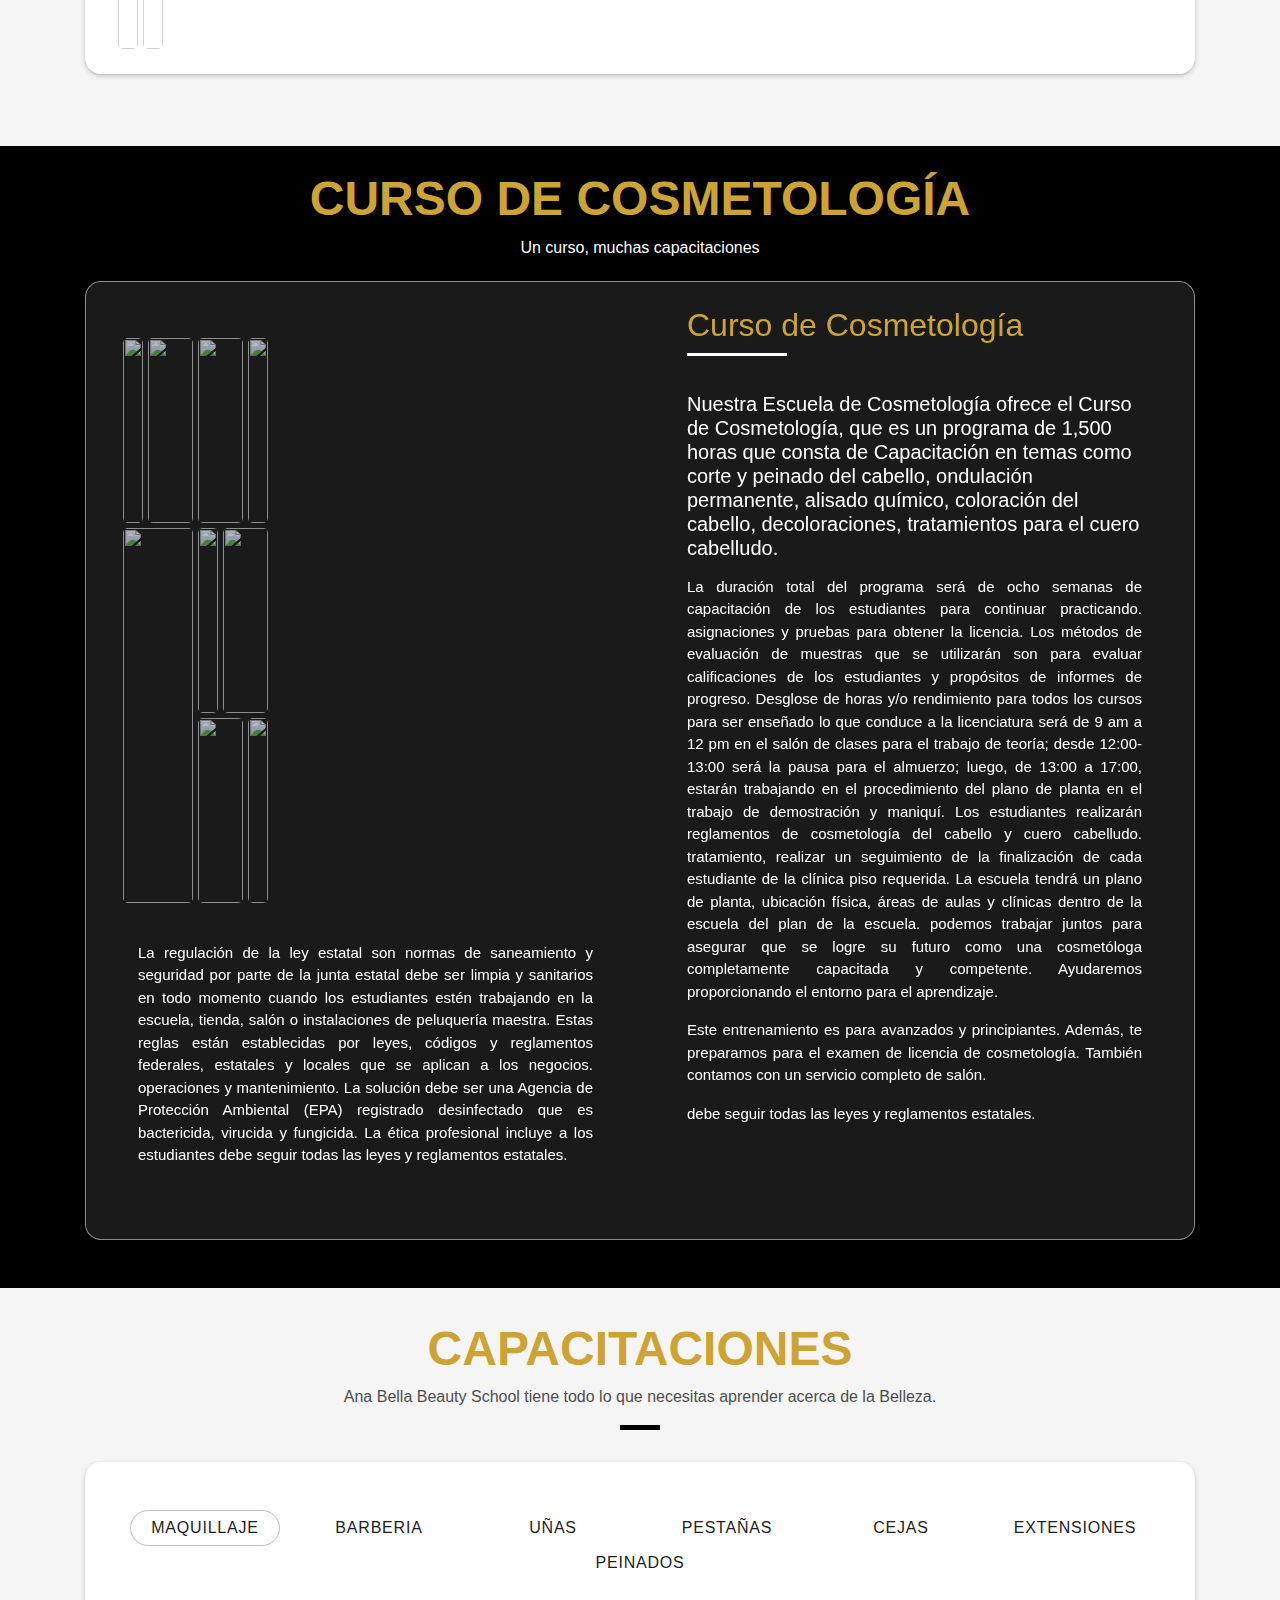
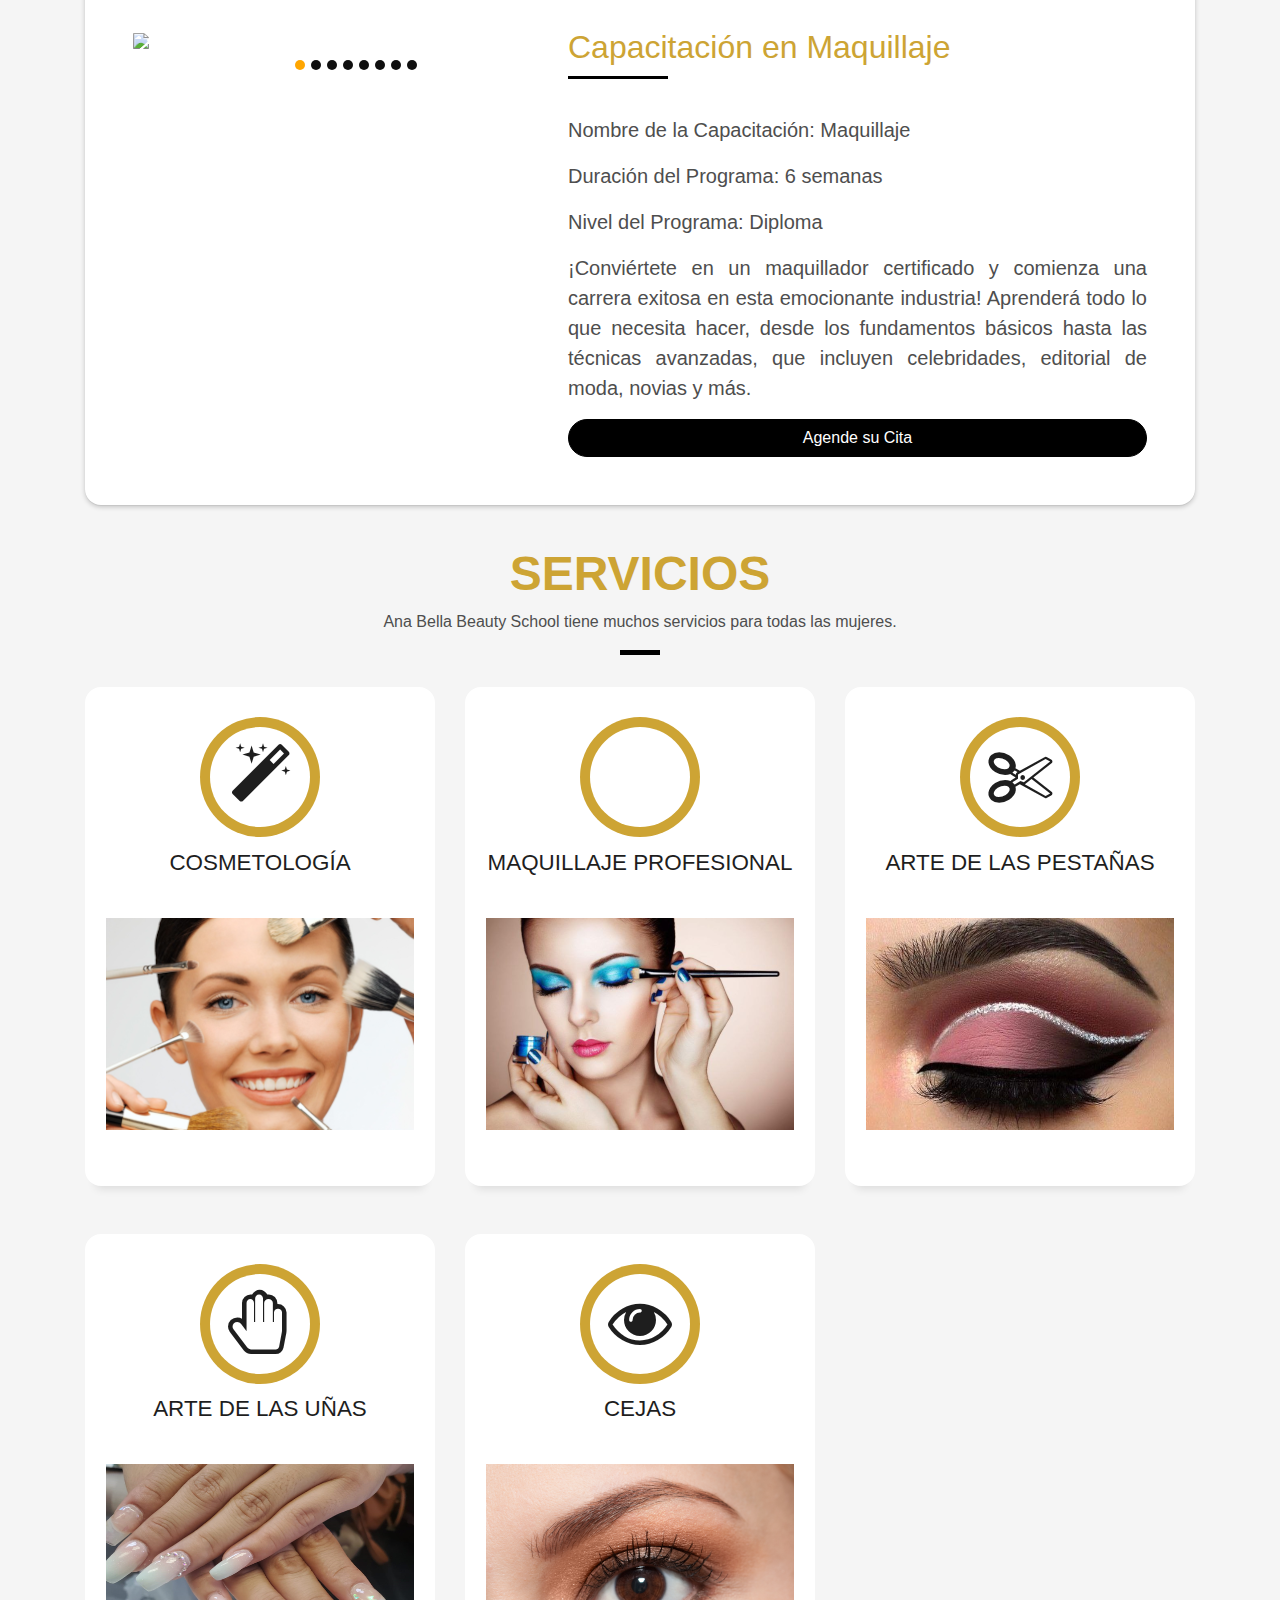
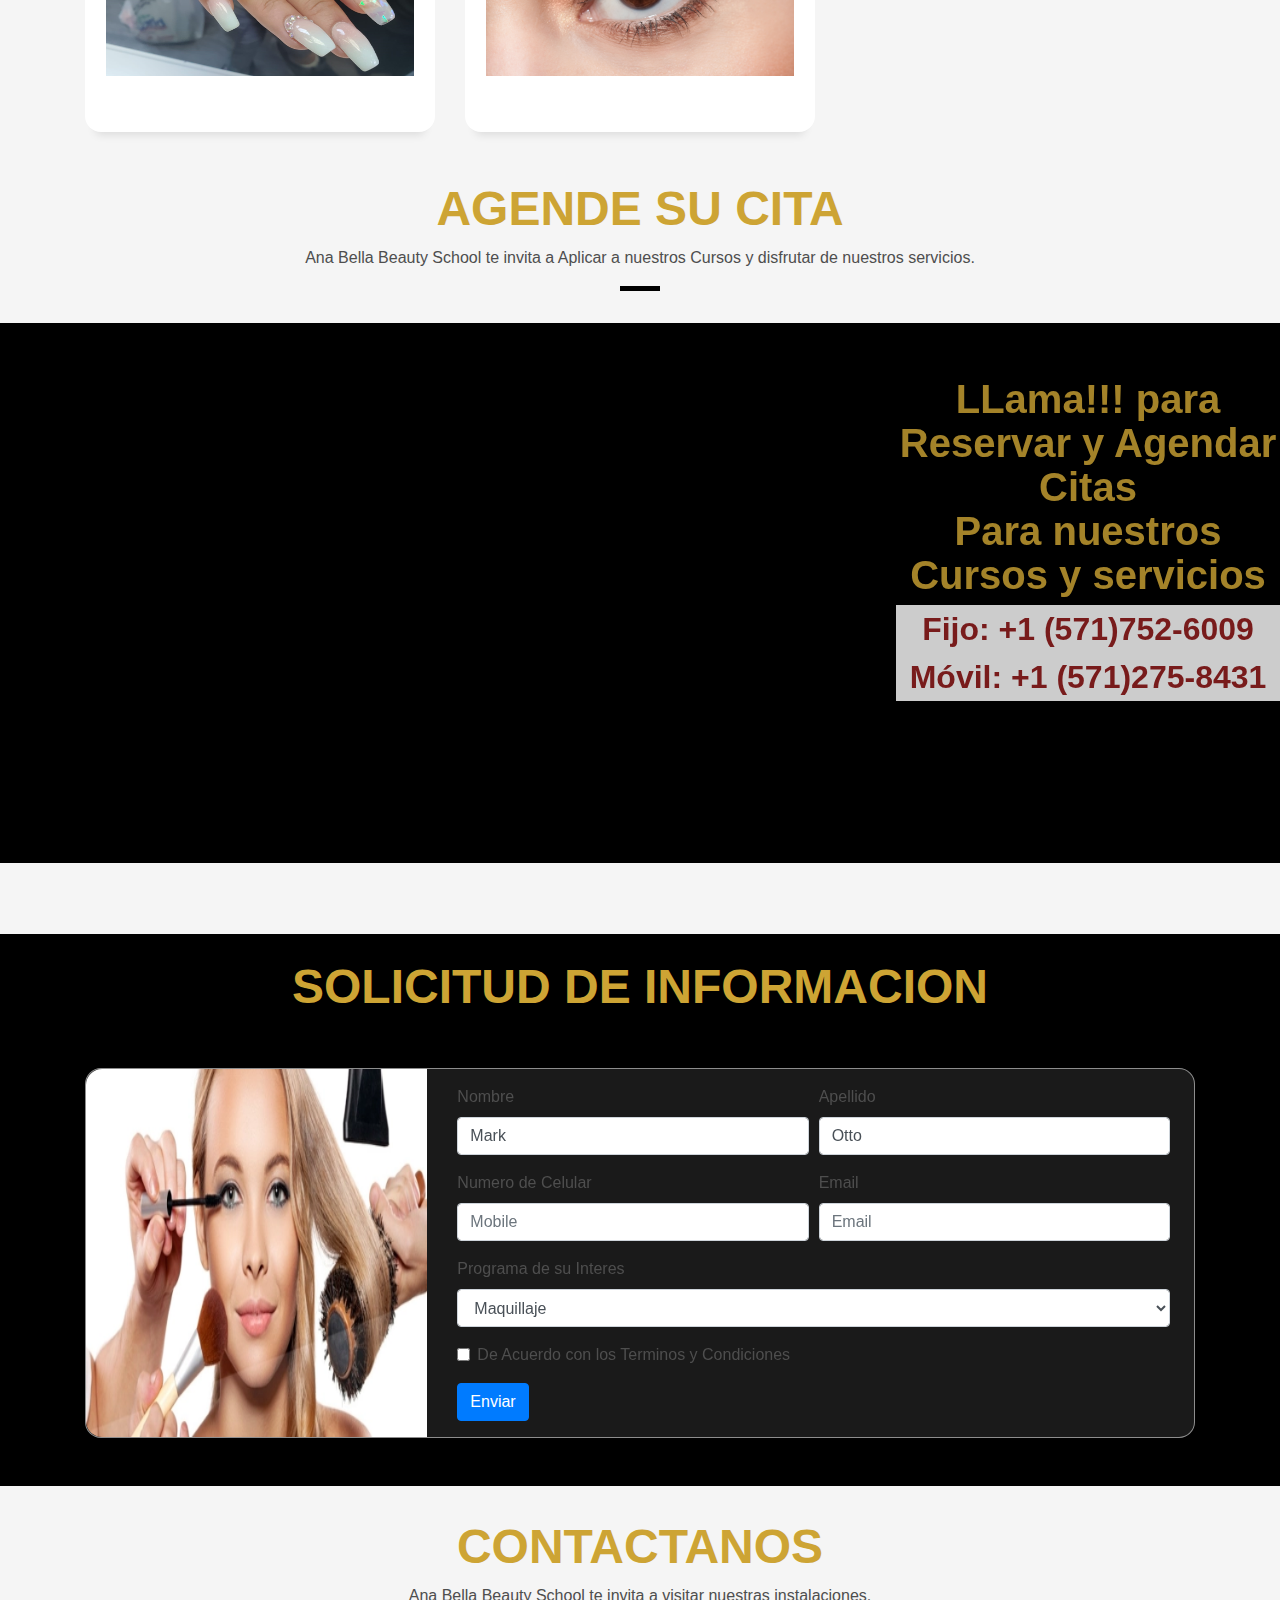
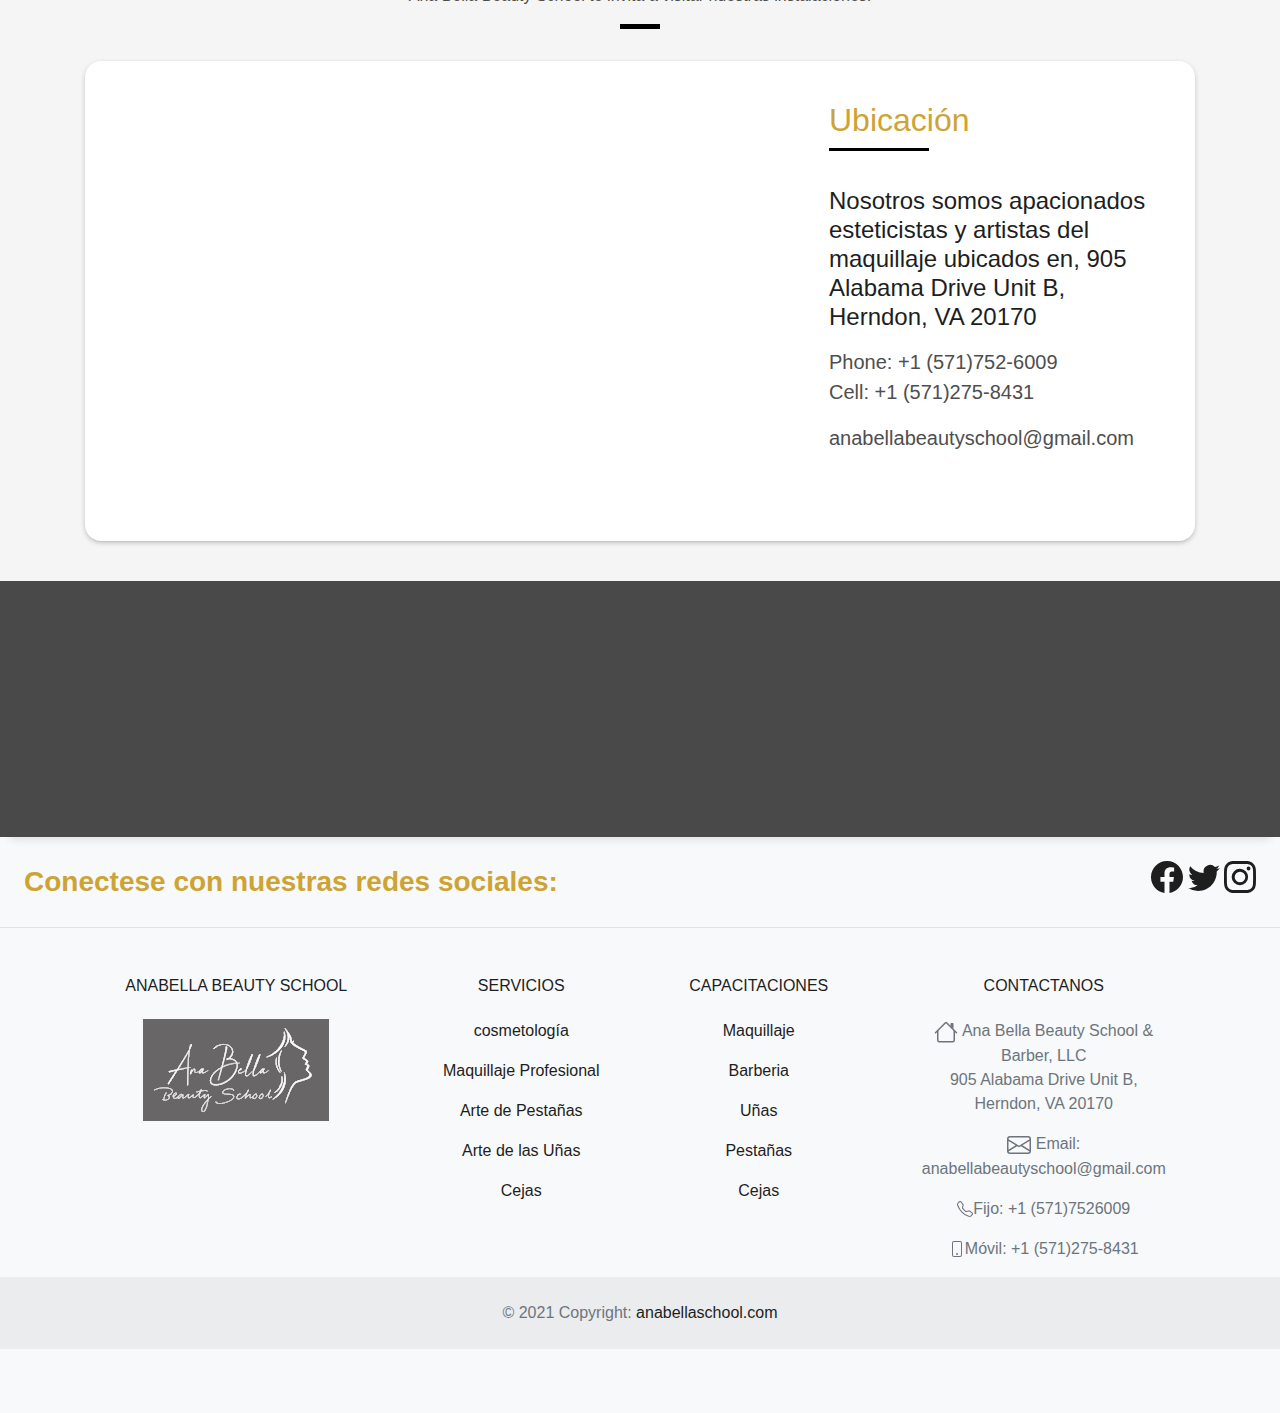
==== commit 682754f1: "Update c 27/05/22" ====
--- a/indexsp.html
+++ b/indexsp.html
@@ -1202,7 +1202,133 @@
   </div>    
   <!--/ Fin Appointment /-->
 
-  
+  <!--Request Information-->
+
+  <section class="request-form">
+    <div class="container">
+      <div class="row">
+        <div class="col-lg-12">
+          <div class="row">
+            <div class="col-sm-12">
+              <div class="title-box text-center">
+                <h3 class="title-a">
+                  Solicitud de Informacion
+                </h3>
+                <p class="subtitle-b">
+                  
+                </p>
+                <div class="line-mf"></div>
+              </div>
+            </div>
+          </div>
+          <div class="box-shadow-full-transp2">
+            <div class="row">
+              <div class="col-md-4">
+                <img class="img-fluid-form"  src="/img/foto-form1.webp" alt="">
+              </div>
+              <div class="col-md-8">
+              <!-- Form -->  
+                <form action="https://formsubmit.co/anabellabeautyschool@gmail.com" method="POST" class="needs-validation" novalidate> 
+                  <div class="form-row">
+                    <div class="col-md-6 mb-3">
+                      <label for="validationCustom01">Nombre</label>
+                      <input type="text" name="First_Name:" class="form-control" id="validationCustom01" placeholder="First name" value="Mark" required>
+                      <div class="valid-feedback">
+                        Luce Bien!
+                      </div>
+                    </div>
+                    <div class="col-md-6 mb-3">
+                      <label for="validationCustom02">Apellido</label>
+                      <input type="text" name="Last_Name:" class="form-control" id="validationCustom02" placeholder="Last name" value="Otto" required>
+                      <div class="valid-feedback">
+                        Luce Bien!
+                      </div>
+                    </div>
+                    <!--<div class="col-md-4 mb-3">
+                      <label for="validationCustomUsername">Username</label>
+                      <div class="input-group">
+                        <div class="input-group-prepend">
+                          <span class="input-group-text" id="inputGroupPrepend">@</span>
+                        </div>
+                        <input type="text" class="form-control" id="validationCustomUsername" placeholder="Username" aria-describedby="inputGroupPrepend" required>
+                        <div class="invalid-feedback">
+                          Please choose a username.
+                        </div>
+                      </div>
+                    </div>-->
+                  </div>
+                  <div class="form-row">
+                    <div class="col-md-6 mb-3">
+                      <label for="validationCustom03">Numero de Celular</label>
+                      <input type="text" name="Mobile_Phone:" class="form-control" id="validationCustom03" placeholder="Mobile" required>
+                      <div class="invalid-feedback">
+                        Por favor provea un numero celular valido.                        
+                      </div>
+                    </div>
+                    <div class="col-md-6 mb-3">
+                      <label for="validationCustom04">Email</label>
+                      <input type="email" name="Email:" class="form-control" id="validationCustom04" placeholder="Email" required>
+                      <div class="invalid-feedback">
+                        Por favor provea un email valido.                        
+                      </div>
+                    </div>
+
+                    <!--<div class="col-md-3 mb-3">
+                      <label for="validationCustom04">State</label>
+                      <input type="text" class="form-control" id="validationCustom04" placeholder="State" required>
+                      <div class="invalid-feedback">
+                        Please provide a valid state.
+                      </div>
+                    </div>-->
+                    <!--<div class="col-md-3 mb-3">
+                      <label for="validationCustom05">Zip</label>
+                      <input type="text" class="form-control" id="validationCustom05" placeholder="Zip" required>
+                      <div class="invalid-feedback">
+                        Please provide a valid zip.
+                      </div>
+                    </div>-->
+                  </div>
+                  <div class="form-row">
+                    <div class="col-md-12 mb-3">
+                      <label for="validationCustom05">Programa de su Interes</label>
+                      <select class="form-control" name="Program_training:" id="validationCustom04" required>
+                        <option>Maquillaje</option>
+                        <option>Barberia</option>
+                        <option>Uñas</option>
+                        <option>Pestañas</option>
+                        <option>Cejas</option>
+                        <option>Extenciones</option>
+                        <option>Peluqueria</option>
+                      </select>  
+                      <div class="invalid-feedback">
+                        Por favor provea una Opcion Valida.                        
+                      </div>
+                    </div>
+                  </div>
+                  <div class="form-group">
+                    <div class="form-check">
+                      <input class="form-check-input" name="Conditions:" type="checkbox" value="" id="invalidCheck" required>
+                      <label class="form-check-label" for="invalidCheck">
+                        De Acuerdo con los Terminos y Condiciones
+                      </label>
+                      <div class="invalid-feedback">
+                        Usted debe estar de acuerdo con los terminos y condiciones.                        
+                      </div>
+                    </div>
+                  </div>
+                  <button class="btn btn-primary" type="submit">Enviar</button>
+                  <input type="hidden" name="_next" value="https://lighthearted-kleicha-733bb8.netlify.app/">
+                  <input type="hidden" name="_captcha" value="false">
+                </form>  
+              </div>
+            </div>
+          </div>
+        </div>
+      </div>
+    </div>
+  </section>
+
+  <!--Fin Request Information-->
 
   <!--/ Titulo Mapa /-->
   <div id="contact" class="row">
@@ -1292,6 +1418,26 @@
   <script src="js/script.js"></script>
   <script type="module" src="https://unpkg.com/ionicons@5.5.2/dist/ionicons/ionicons.esm.js"></script>
   <script nomodule src="https://unpkg.com/ionicons@5.5.2/dist/ionicons/ionicons.js"></script>
+  <script>
+    // Example starter JavaScript for disabling form submissions if there are invalid fields
+    (function() {
+      'use strict';
+      window.addEventListener('load', function() {
+        // Fetch all the forms we want to apply custom Bootstrap validation styles to
+        var forms = document.getElementsByClassName('needs-validation');
+        // Loop over them and prevent submission
+        var validation = Array.prototype.filter.call(forms, function(form) {
+          form.addEventListener('submit', function(event) {
+            if (form.checkValidity() === false) {
+              event.preventDefault();
+              event.stopPropagation();
+            }
+            form.classList.add('was-validated');
+          }, false);
+        });
+      }, false);
+    })();
+  </script>
 </body>
 <!-- Footer -->
 <footer class="text-center text-lg-start bg-light text-muted">
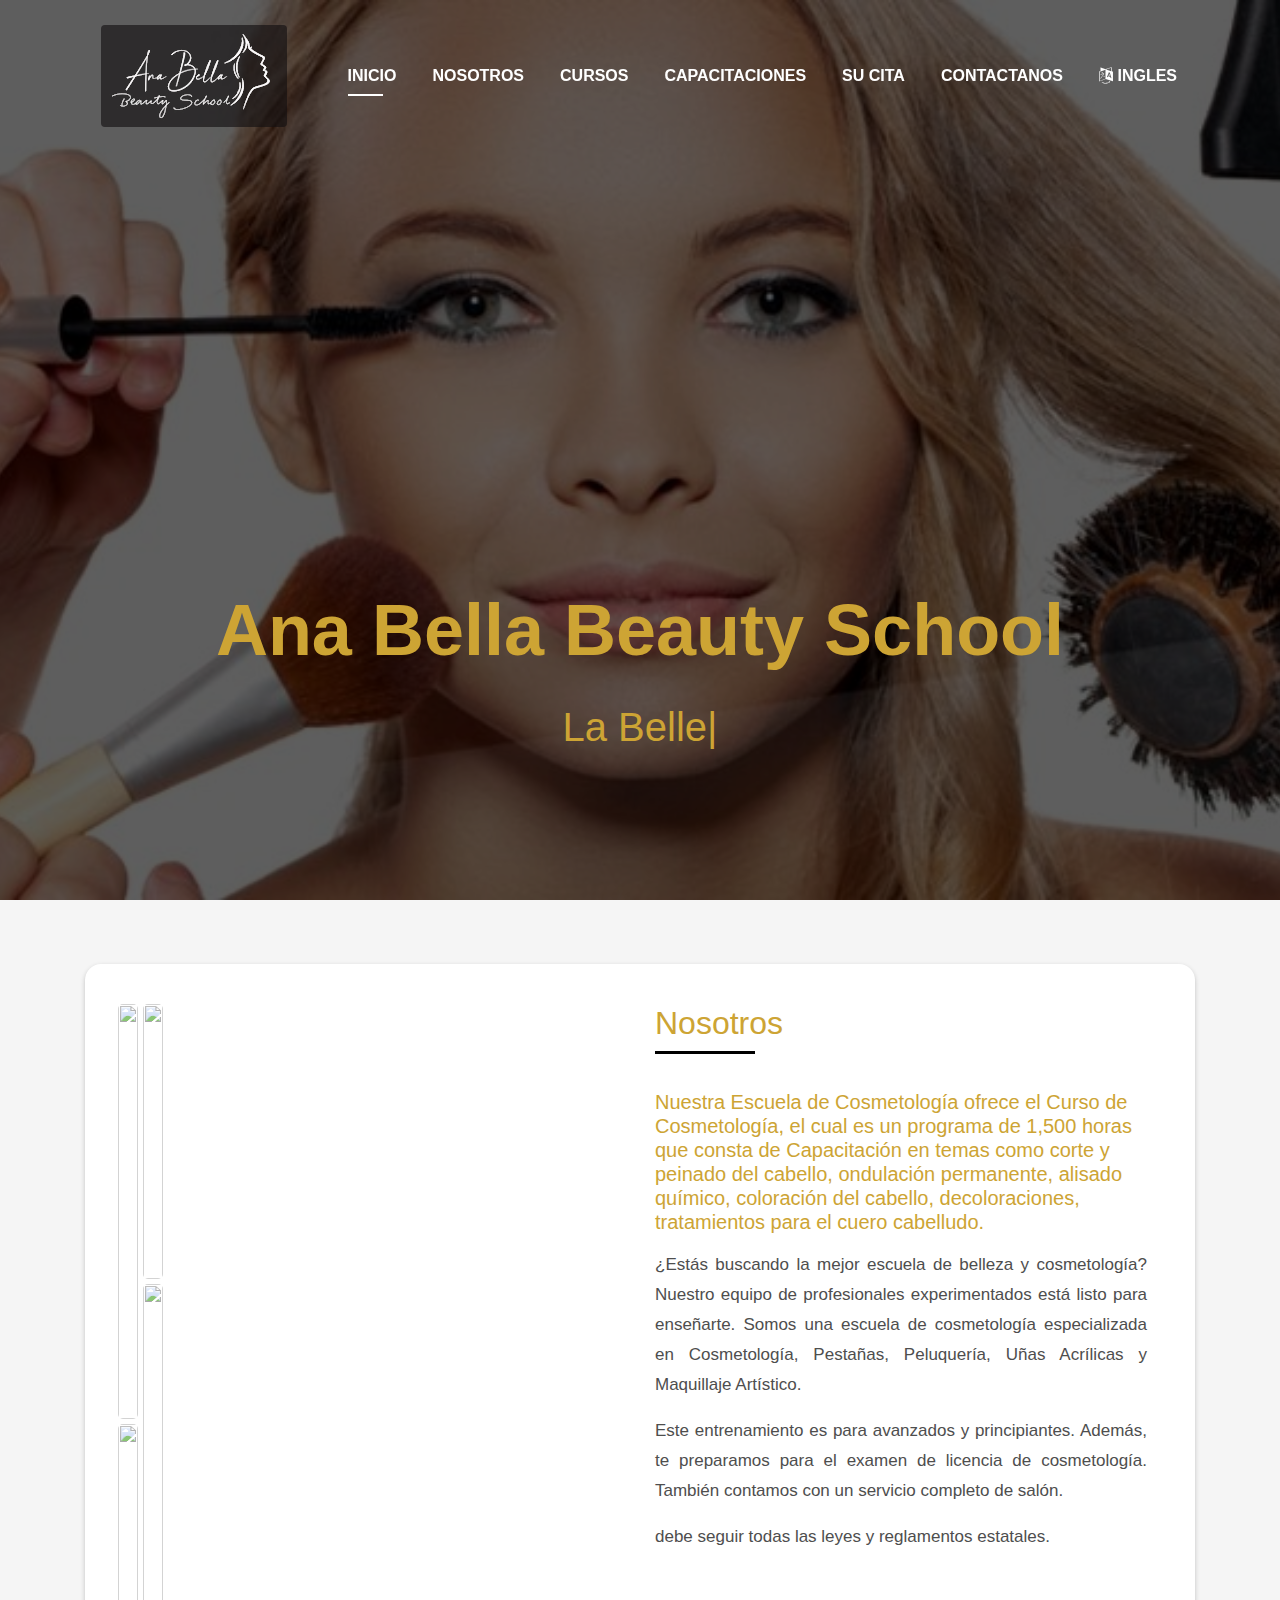
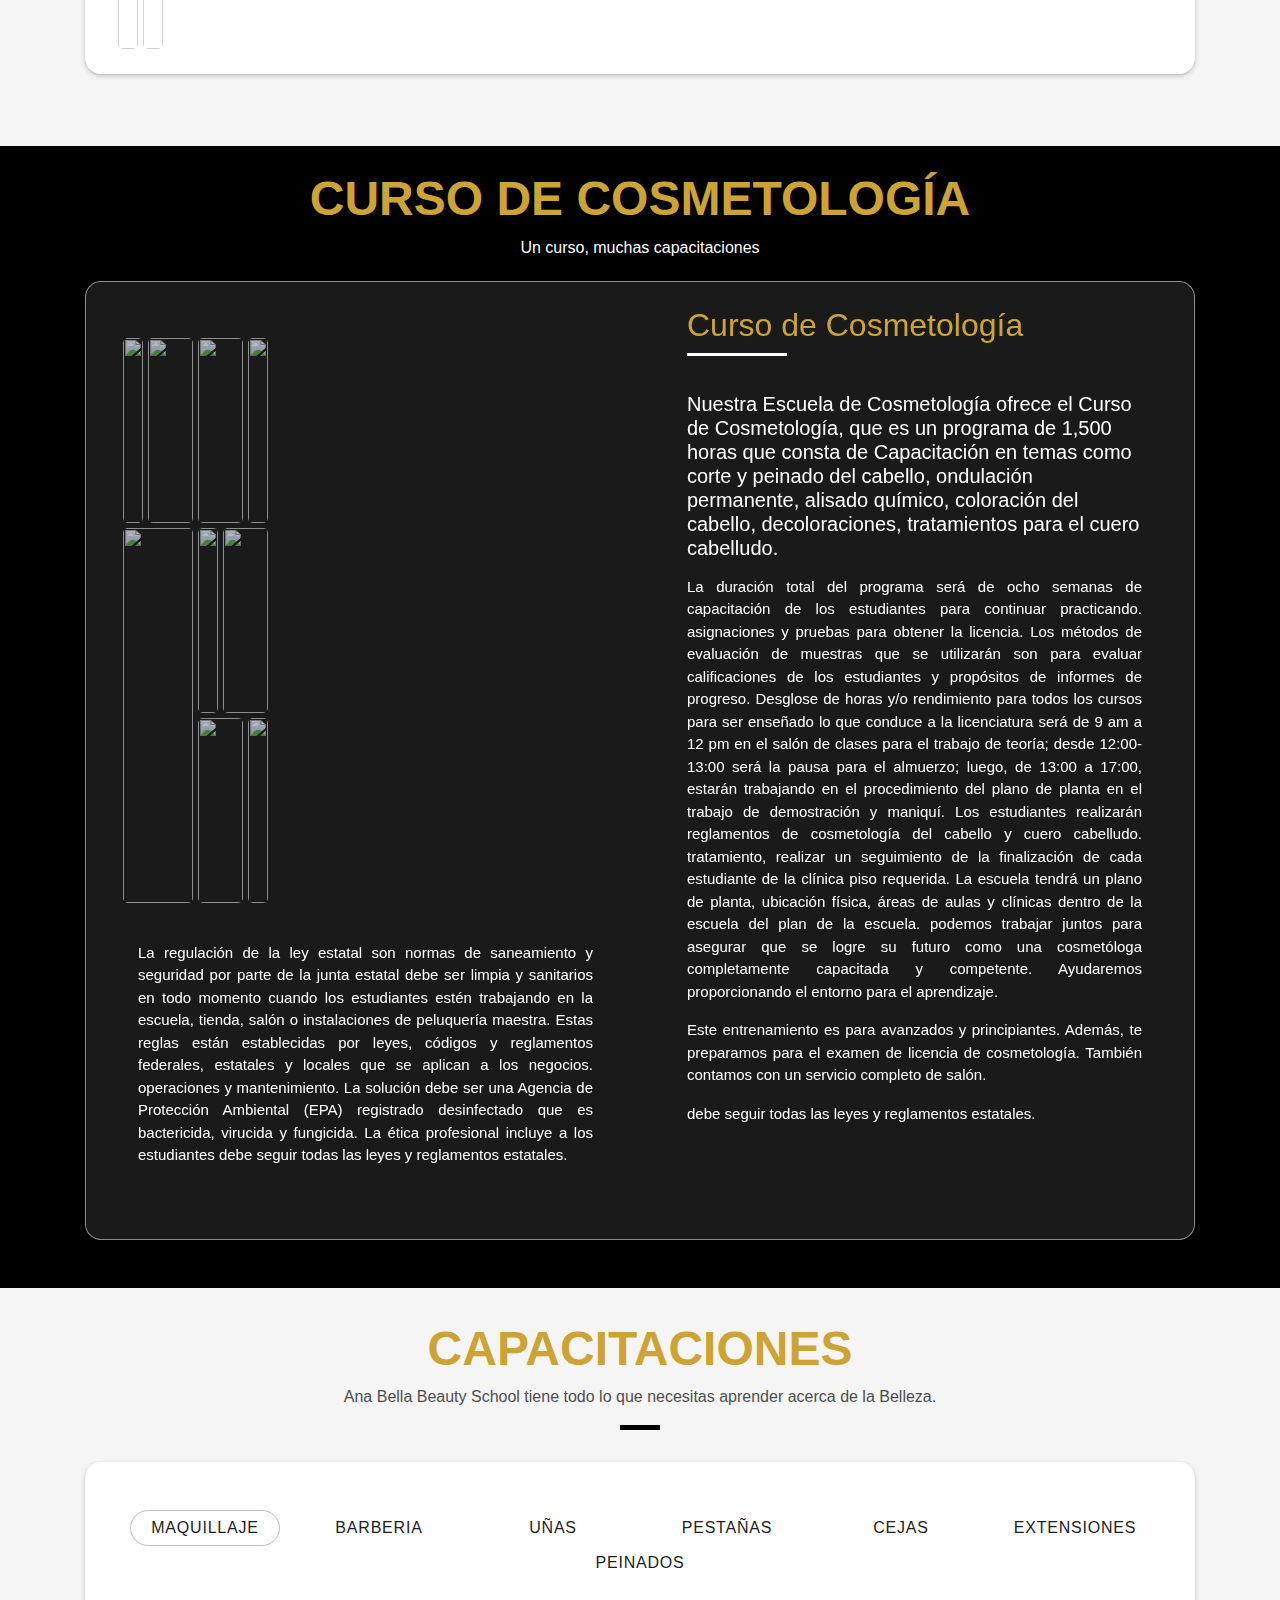
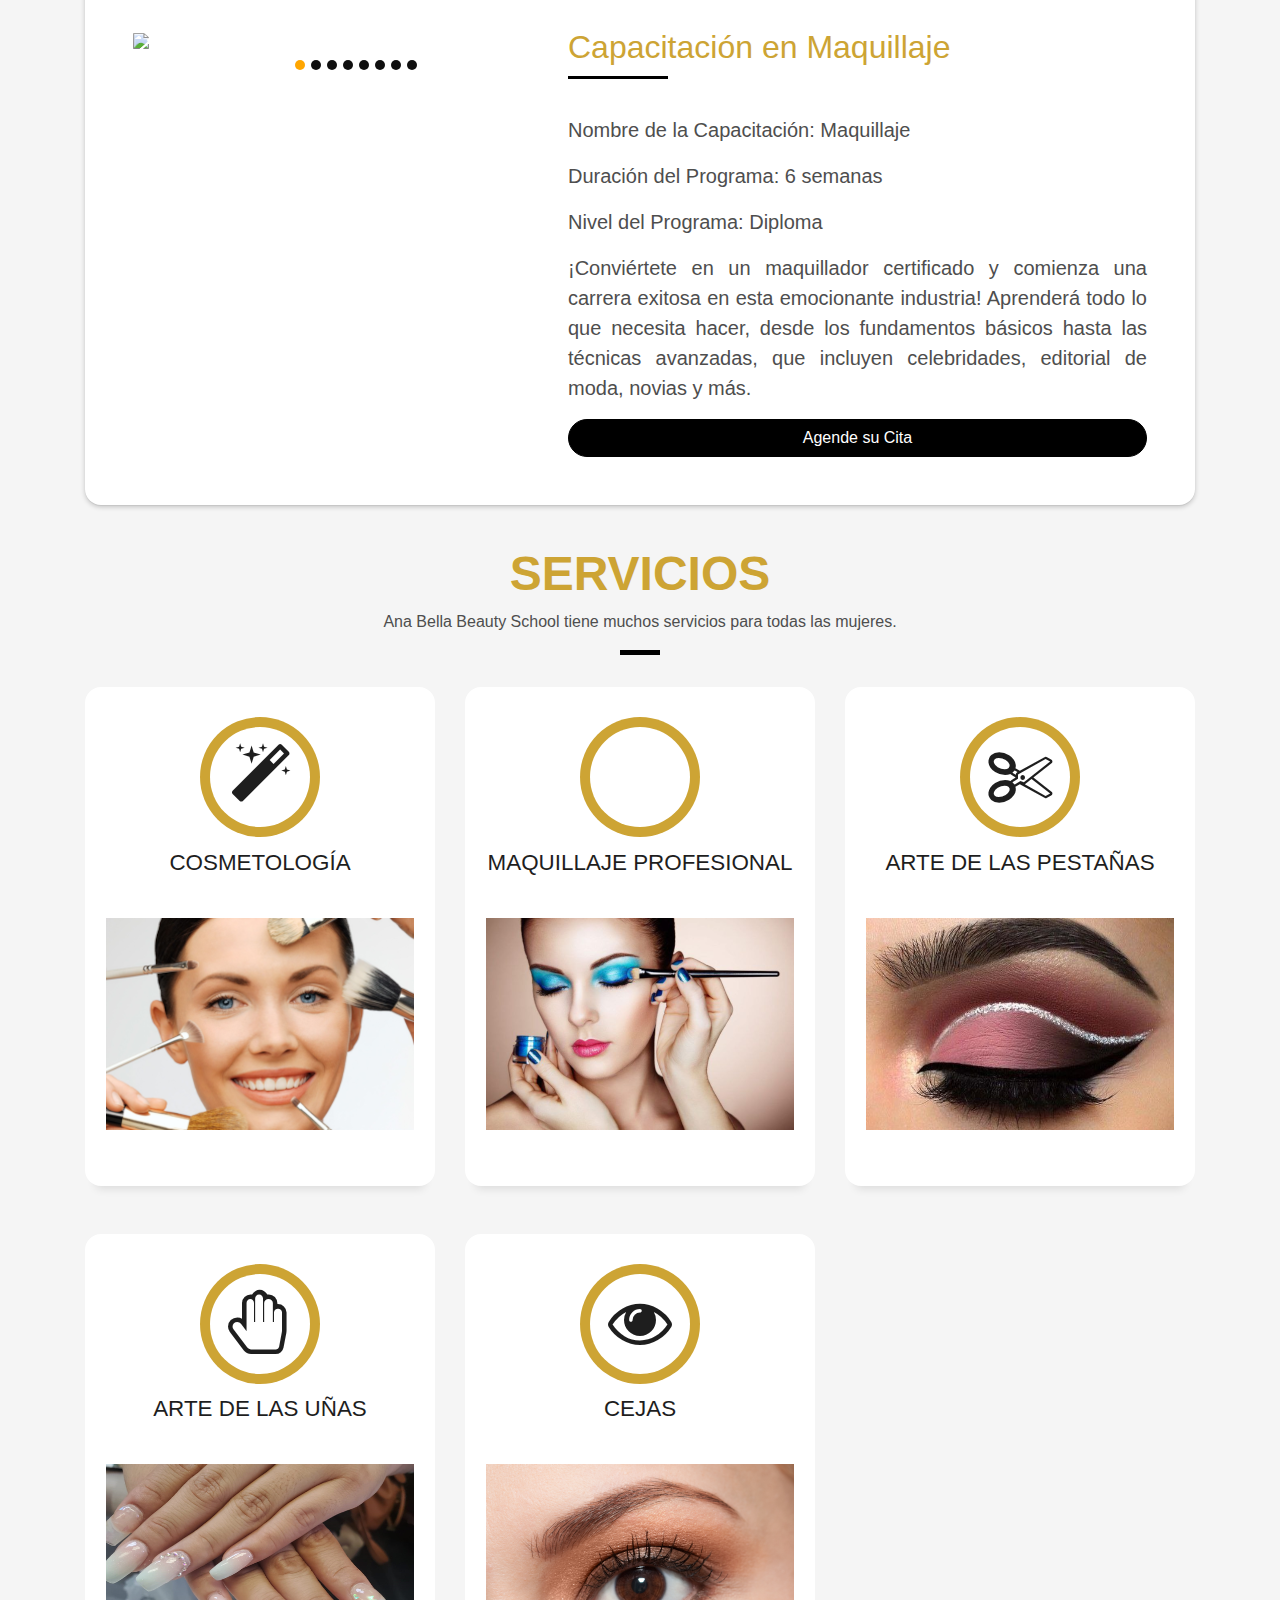
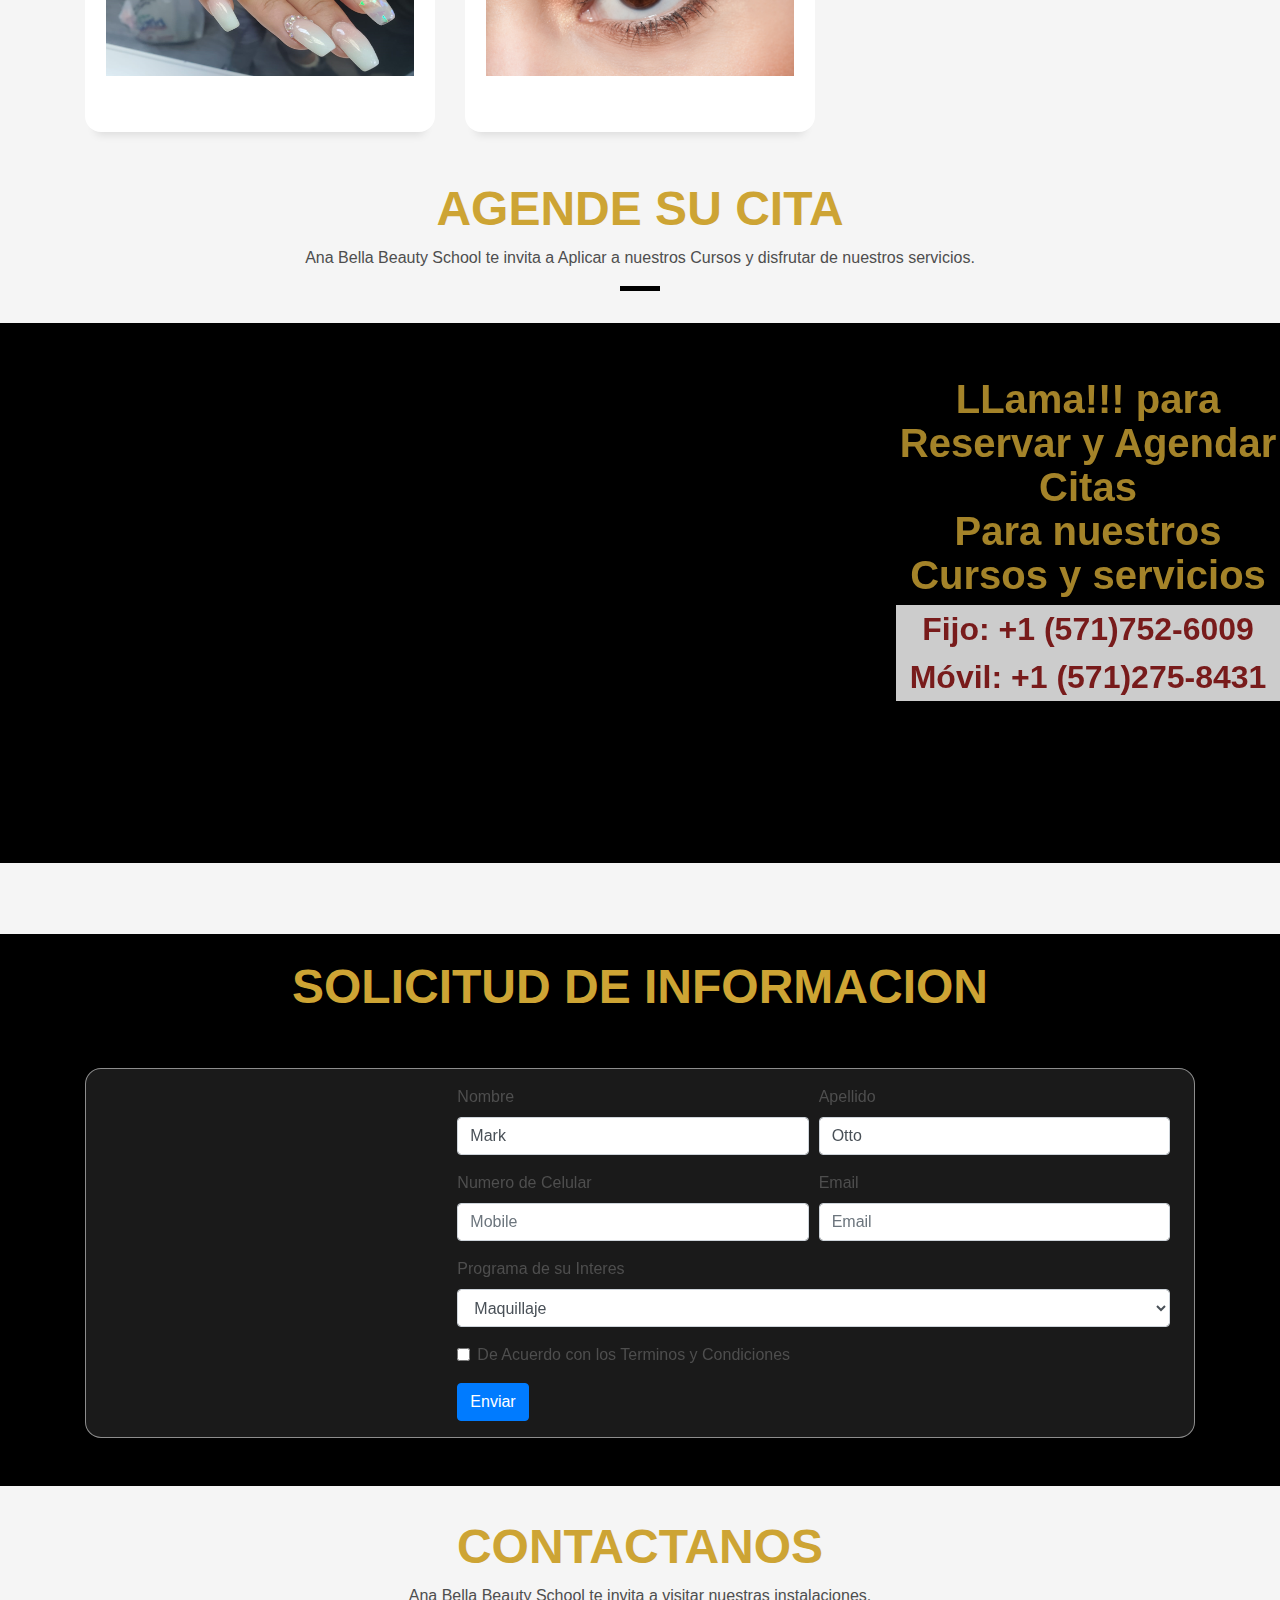
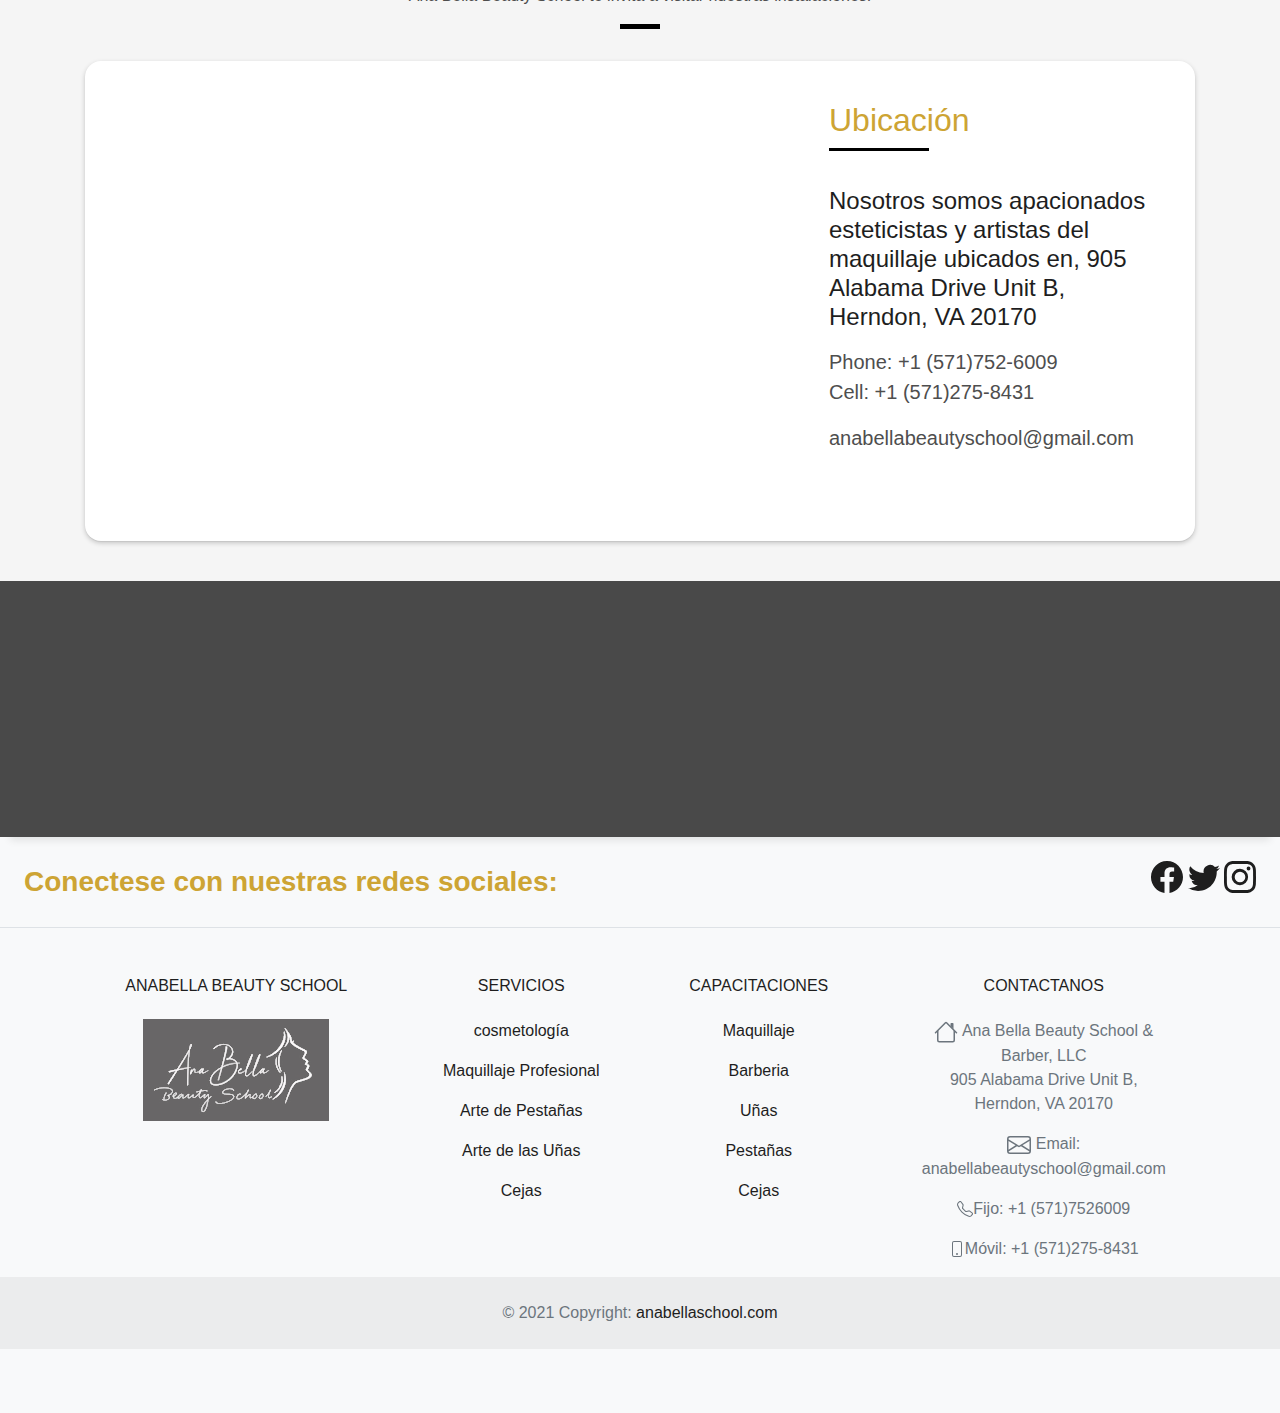
==== commit 2631209b: "Update a 22/06/22" ====
--- a/indexsp.html
+++ b/indexsp.html
@@ -32,7 +32,7 @@
   <nav class="navbar navbar-b navbar-trans navbar-expand-md fixed-top" id="mainNav">
     <div class="container">
       <a class="navbar-brand js-scroll" href="#page-top"></a>
-      <img src="img/logo.webp" class="img-fluid rounded b-shadow-a" alt="">
+      <img src="img/logo.png" class="img-fluid rounded b-shadow-a" alt="">
       <button class="navbar-toggler collapsed" type="button" data-toggle="collapse" data-target="#navbarDefault"
         aria-controls="navbarDefault" aria-expanded="false" aria-label="Toggle navigation">
         <span></span>
@@ -106,12 +106,12 @@
                        <a href="!#"> <img src="img/about-img.png" class="img-fluid"></a>
                     </div>-->
                     <div class="container-grid">
-                      <img src="images/gridImg_1.webp" alt="" class="img img-1">
-                      <img src="images/gridImg_2.webp" alt="" class="img img-2">
-                      <img src="images/gridImg_3.webp" alt="" class="img img-3">
-                      <img src="images/gridImg_4.webp" alt="" class="img img-4">
+                      <img src="images/gridImg_1.png" alt="" class="img img-1">
+                      <img src="images/gridImg_2.png" alt="" class="img img-2">
+                      <img src="images/gridImg_3.png" alt="" class="img img-3">
+                      <img src="images/gridImg_4.png" alt="" class="img img-4">
                       <!--<div class="container-img">
-                        <img src="Images/Organizar herramientas y cosmeticos.webp" alt="" class="img-show">
+                        <img src="Images/Organizar herramientas y cosmeticos.png" alt="" class="img-show">
                         <svg xmlns="http://www.w3.org/2000/svg" width="40" height="40" fill="currentColor" class="bi bi-x-square-fill" viewBox="0 0 20 20">
                           <path d="M2 0a2 2 0 0 0-2 2v12a2 2 0 0 0 2 2h12a2 2 0 0 0 2-2V2a2 2 0 0 0-2-2H2zm3.354 4.646L8 7.293l2.646-2.647a.5.5 0 0 1 .708.708L8.707 8l2.647 2.646a.5.5 0 0 1-.708.708L8 8.707l-2.646 2.647a.5.5 0 0 1-.708-.708L7.293 8 4.646 5.354a.5.5 0 1 1 .708-.708z"/>
                         </svg>
@@ -185,18 +185,18 @@
                       <a href="!#"> <img src="img/about-img.png" class="img-fluid"></a>
                      </div>-->
                      <div class="container-grid-b">
-                       <img src="images/gridImg_5.webp" alt="" class="img img-5">
-                       <img src="images/gridImg_6.webp" alt="" class="img img-6">
-                       <img src="images/gridImg_7.webp" alt="" class="img img-7">
-                       <img src="images/gridImg_8.webp" alt="" class="img img-8">
-                       <img src="images/gridImg_9.webp" alt="" class="img img-9">
-                       <img src="images/gridImg_10.webp" alt="" class="img img-10">
-                       <img src="images/gridImg_11.webp" alt="" class="img img-11">
-                       <img src="images/gridImg_12.webp" alt="" class="img img-12">
-                       <img src="images/gridImg_13.webp" alt="" class="img img-13">
+                       <img src="images/gridImg_5.png" alt="" class="img img-5">
+                       <img src="images/gridImg_6.png" alt="" class="img img-6">
+                       <img src="images/gridImg_7.png" alt="" class="img img-7">
+                       <img src="images/gridImg_8.png" alt="" class="img img-8">
+                       <img src="images/gridImg_9.png" alt="" class="img img-9">
+                       <img src="images/gridImg_10.png" alt="" class="img img-10">
+                       <img src="images/gridImg_11.png" alt="" class="img img-11">
+                       <img src="images/gridImg_12.png" alt="" class="img img-12">
+                       <img src="images/gridImg_13.png" alt="" class="img img-13">
                        
                        <!--<div class="container-img">
-                         <img src="Images/Organizar herramientas y cosmeticos.webp" alt="" class="img-show">
+                         <img src="Images/Organizar herramientas y cosmeticos.png" alt="" class="img-show">
                          <svg xmlns="http://www.w3.org/2000/svg" width="40" height="40" fill="currentColor" class="bi bi-x-square-fill" viewBox="0 0 20 20">
                            <path d="M2 0a2 2 0 0 0-2 2v12a2 2 0 0 0 2 2h12a2 2 0 0 0 2-2V2a2 2 0 0 0-2-2H2zm3.354 4.646L8 7.293l2.646-2.647a.5.5 0 0 1 .708.708L8.707 8l2.647 2.646a.5.5 0 0 1-.708.708L8 8.707l-2.646 2.647a.5.5 0 0 1-.708-.708L7.293 8 4.646 5.354a.5.5 0 1 1 .708-.708z"/>
                          </svg>
@@ -308,7 +308,7 @@
           <section class="sectionCourse">
             <!--<div class="row detail" course="Cosmetology">
               <div class="col-md-5 about-img">
-                <a href="#!" ><img class="img-fluid" src="images/Educador de Maquillaje.webp" alt=""></a>
+                <a href="#!" ><img class="img-fluid" src="images/Educador de Maquillaje.png" alt=""></a>
               </div>
               <div class="col-md-7 courseDetail">
                 <div class="about-me pt-4 pt-md-0">
@@ -337,23 +337,23 @@
             </div>-->
             <div class="row detail" course="Barber">
               <!--<div class="col-md-5 about-img">
-                <a href="#!" ><img class="img-fluid" src="images/gridImg_14.webp" alt=""></a>
+                <a href="#!" ><img class="img-fluid" src="images/gridImg_14.png" alt=""></a>
               </div>-->              
               <div class="col-md-5 slideShow-1">                
                 <div class="slider">                  
-                  <img  src="images/gridImg_14.webp" >                  
-                  
-                  <img  src="images/gridImg_16.webp" >                  
-                  
-                  <img  src="images/gridImg_17.webp" >                  
-                  
-                  <img  src="images/gridImg_18.webp" >
-
-                  <img  src="images/gridImg_21.webp" >
-
-                  <img  src="images/gridImg_22.webp" >
-
-                  <img  src="images/gridImg_23.webp" >
+                  <img  src="images/gridImg_14.png" >                  
+                  
+                  <img  src="images/gridImg_16.png" >                  
+                  
+                  <img  src="images/gridImg_17.png" >                  
+                  
+                  <img  src="images/gridImg_18.png" >
+
+                  <img  src="images/gridImg_21.png" >
+
+                  <img  src="images/gridImg_22.png" >
+
+                  <img  src="images/gridImg_23.png" >
                   
                   <div class="left">
                     <svg xmlns="http://www.w3.org/2000/svg" width="50" height="50" fill="currentColor" class="bi bi-chevron-left" viewBox="0 0 16 16">
@@ -372,10 +372,11 @@
               </div>
               <div class="col-md-7 courseDetail">
                 <div class="about-me pt-4 pt-md-0">
-                  <div class="title-box-2">
+                  <div class="title-box-2 row">
                     <h5 class="title-left">
                       Capacitación en Barberia
                     </h5>
+                    <img  src="img/comingsoon.png">
                   </div>
                   <p class="textPosition">
                     Nombre de Capacitación: Barberia
@@ -408,31 +409,31 @@
             </div>
             <div class="row detail" course="Nails">
               <!--<div class="col-md-5 about-img">
-                <a href="#!" ><img class="img-fluid" src="images/Educador de Maquillaje.webp" alt=""></a>
+                <a href="#!" ><img class="img-fluid" src="images/Educador de Maquillaje.png" alt=""></a>
               </div>-->
               <div class="col-md-5 slideShow-3">                
                 <div class="slider-3">                  
-                  <img  src="images/gridImg_38.webp" >                  
-                  
-                  <img  src="images/gridImg_39.webp" >                  
-                  
-                  <img  src="images/gridImg_40.webp" >                  
-                  
-                  <img  src="images/gridImg_41.webp" >
-
-                  <img  src="images/gridImg_42.webp" >
-
-                  <img  src="images/gridImg_43.webp" >
-
-                  <img  src="images/gridImg_106.webp" >
-
-                  <img  src="images/gridImg_107.webp" >
-
-                  <img  src="images/gridImg_108.webp" >
-
-                  <img  src="images/gridImg_109.webp" >
-
-                  <img  src="images/gridImg_110.webp" >
+                  <img  src="images/gridImg_38.png" >                  
+                  
+                  <img  src="images/gridImg_39.png" >                  
+                  
+                  <img  src="images/gridImg_40.png" >                  
+                  
+                  <img  src="images/gridImg_41.png" >
+
+                  <img  src="images/gridImg_42.png" >
+
+                  <img  src="images/gridImg_43.png" >
+
+                  <img  src="images/gridImg_106.png" >
+
+                  <img  src="images/gridImg_107.png" >
+
+                  <img  src="images/gridImg_108.png" >
+
+                  <img  src="images/gridImg_109.png" >
+
+                  <img  src="images/gridImg_110.png" >
 
                   <div class="left-3">
                     <svg xmlns="http://www.w3.org/2000/svg" width="50" height="50" fill="currentColor" class="bi bi-chevron-left" viewBox="0 0 16 16">
@@ -451,10 +452,11 @@
               </div>
               <div class="col-md-7 courseDetail">
                 <div class="about-me pt-4 pt-md-0">
-                  <div class="title-box-2">
+                  <div class="title-box-2 row">
                     <h5 class="title-left">
                       Capacitación en Uñas
                     </h5>
+                    <img  src="img/comingsoon.png">
                   </div>
                   <p class="textPosition">
                     Nombre de la Capacitación: Uñas
@@ -486,25 +488,25 @@
             </div>
             <div class="row detail" course="MakeUp">
               <!--<div class="col-md-5 about-img">
-                <a href="#!" ><img class="img-fluid" src="images/Educador de Maquillaje.webp" alt=""></a>
+                <a href="#!" ><img class="img-fluid" src="images/Educador de Maquillaje.png" alt=""></a>
               </div>-->
               <div class="col-md-5 slideShow-2">                
                 <div class="slider-2">                  
-                  <img  src="images/gridImg_27.webp" >                  
-                  
-                  <img  src="images/gridImg_28.webp" >                  
-                  
-                  <img  src="images/gridImg_29.webp" >                  
-                  
-                  <img  src="images/gridImg_30.webp" >
-
-                  <img  src="images/gridImg_31.webp" >
-
-                  <img  src="images/gridImg_36.webp" >
-
-                  <img  src="images/gridImg_33.webp" >
-
-                  <img  src="images/gridImg_34.webp" >
+                  <img  src="images/gridImg_27.png" >                  
+                  
+                  <img  src="images/gridImg_28.png" >                  
+                  
+                  <img  src="images/gridImg_29.png" >                  
+                  
+                  <img  src="images/gridImg_30.png" >
+
+                  <img  src="images/gridImg_31.png" >
+
+                  <img  src="images/gridImg_36.png" >
+
+                  <img  src="images/gridImg_33.png" >
+
+                  <img  src="images/gridImg_34.png" >
                   
                   <div class="left-2">
                     <svg xmlns="http://www.w3.org/2000/svg" width="50" height="50" fill="currentColor" class="bi bi-chevron-left" viewBox="0 0 16 16">
@@ -551,27 +553,27 @@
             </div>
             <div class="row detail" course="Lashes">
               <!--<div class="col-md-5 about-img">
-                <a href="#!"><img class="img-fluid" src="images/Laches5Posiciones.webp" alt=""></a>
+                <a href="#!"><img class="img-fluid" src="images/Laches5Posiciones.png" alt=""></a>
               </div>-->
               <div class="col-md-5 slideShow-4">                
                 <div class="slider-4">                  
-                  <img  src="images/gridImg_44.webp" >                  
-                  
-                  <img  src="images/gridImg_45.webp" >                  
-                  
-                  <img  src="images/gridImg_46.webp" >                  
-                  
-                  <img  src="images/gridImg_47.webp" >
-
-                  <img  src="images/gridImg_48.webp" >
-
-                  <img  src="images/gridImg_49.webp" >
-
-                  <img  src="images/gridImg_50.webp" >
-
-                  <img  src="images/gridImg_51.webp" >
-
-                  <img  src="images/gridImg_66.webp" >
+                  <img  src="images/gridImg_44.png" >                  
+                  
+                  <img  src="images/gridImg_45.png" >                  
+                  
+                  <img  src="images/gridImg_46.png" >                  
+                  
+                  <img  src="images/gridImg_47.png" >
+
+                  <img  src="images/gridImg_48.png" >
+
+                  <img  src="images/gridImg_49.png" >
+
+                  <img  src="images/gridImg_50.png" >
+
+                  <img  src="images/gridImg_51.png" >
+
+                  <img  src="images/gridImg_66.png" >
                   <div class="left-4">
                     <svg xmlns="http://www.w3.org/2000/svg" width="50" height="50" fill="currentColor" class="bi bi-chevron-left" viewBox="0 0 16 16">
                       <path fill-rule="evenodd" d="M11.354 1.646a.5.5 0 0 1 0 .708L5.707 8l5.647 5.646a.5.5 0 0 1-.708.708l-6-6a.5.5 0 0 1 0-.708l6-6a.5.5 0 0 1 .708 0z"/>
@@ -589,10 +591,11 @@
               </div>
               <div class="col-md-7 courseDetail">
                 <div class="about-me pt-4 pt-md-0">
-                  <div class="title-box-2">
+                  <div class="title-box-2 row">
                     <h5 class="title-left">
                       Capacitación en Pestañas
                     </h5>
+                    <!--<img  src="img/comingsoon.png">-->
                   </div>
                   <p class="textPosition">
                     Nombre de Capacitación: Pestañas
@@ -623,21 +626,21 @@
             </div>            
             <div class="row detail" course="Eyebrows">
               <!--<div class="col-md-5 about-img">
-                <a href="#!"><img class="img-fluid" src="images/Color.webp" alt=""></a>
+                <a href="#!"><img class="img-fluid" src="images/Color.png" alt=""></a>
               </div>-->
               <div class="col-md-5 slideShow-5">                
                 <div class="slider-5">                  
-                  <img  src="images/gridImg_52.webp" >                  
-                  
-                  <img  src="images/gridImg_53.webp" >                  
-                  
-                  <img  src="images/gridImg_54.webp" > 
-
-                  <img  src="images/gridImg_78.webp" > 
+                  <img  src="images/gridImg_52.png" >                  
+                  
+                  <img  src="images/gridImg_53.png" >                  
+                  
+                  <img  src="images/gridImg_54.png" > 
+
+                  <img  src="images/gridImg_78.png" > 
 
                   <img  src="images/gridImg_79.png" >
 
-                  <img  src="images/gridImg_80.webp" >
+                  <img  src="images/gridImg_80.png" >
                   <div class="left-5">
                     <svg xmlns="http://www.w3.org/2000/svg" width="50" height="50" fill="currentColor" class="bi bi-chevron-left" viewBox="0 0 16 16">
                       <path fill-rule="evenodd" d="M11.354 1.646a.5.5 0 0 1 0 .708L5.707 8l5.647 5.646a.5.5 0 0 1-.708.708l-6-6a.5.5 0 0 1 0-.708l6-6a.5.5 0 0 1 .708 0z"/>
@@ -691,31 +694,31 @@
             </div>
             <!--<div class="row detail" course="Hairdressing">
               <div class="col-md-5 about-img">
-                <a href="#!"><img class="img-fluid" src="images/Color.webp" alt=""></a>
+                <a href="#!"><img class="img-fluid" src="images/Color.png" alt=""></a>
               </div>
               <div class="col-md-5 slideShow-6">                
                 <div class="slider-6">                  
-                  <img  src="images/gridImg_55.webp" >                  
-                  
-                  <img  src="images/gridImg_56.webp" >                  
-                  
-                  <img  src="images/gridImg_57.webp" >                  
-                  
-                  <img  src="images/gridImg_58.webp" >
-
-                  <img  src="images/gridImg_59.webp" >
-
-                  <img  src="images/gridImg_60.webp" >
-
-                  <img  src="images/gridImg_61.webp" >
-
-                  <img  src="images/gridImg_62.webp" >
-                  
-                  <img  src="images/gridImg_63.webp" >
-
-                  <img  src="images/gridImg_64.webp" >
-
-                  <img  src="images/gridImg_65.webp" >
+                  <img  src="images/gridImg_55.png" >                  
+                  
+                  <img  src="images/gridImg_56.png" >                  
+                  
+                  <img  src="images/gridImg_57.png" >                  
+                  
+                  <img  src="images/gridImg_58.png" >
+
+                  <img  src="images/gridImg_59.png" >
+
+                  <img  src="images/gridImg_60.png" >
+
+                  <img  src="images/gridImg_61.png" >
+
+                  <img  src="images/gridImg_62.png" >
+                  
+                  <img  src="images/gridImg_63.png" >
+
+                  <img  src="images/gridImg_64.png" >
+
+                  <img  src="images/gridImg_65.png" >
                   <div class="left-6">
                     <svg xmlns="http://www.w3.org/2000/svg" width="50" height="50" fill="currentColor" class="bi bi-chevron-left" viewBox="0 0 16 16">
                       <path fill-rule="evenodd" d="M11.354 1.646a.5.5 0 0 1 0 .708L5.707 8l5.647 5.646a.5.5 0 0 1-.708.708l-6-6a.5.5 0 0 1 0-.708l6-6a.5.5 0 0 1 .708 0z"/>
@@ -769,27 +772,27 @@
             </div>-->
             <div class="row detail" course="Extensions">
               <!--<div class="col-md-5 about-img">
-                <a href="#!"><img class="img-fluid" src="images/Extensiones Gel_.webp" alt=""></a>
+                <a href="#!"><img class="img-fluid" src="images/Extensiones Gel_.png" alt=""></a>
               </div>-->
               <div class="col-md-5 slideShow-7">                
                 <div class="slider-7">                  
-                  <img  src="images/gridImg_69.webp" >                  
-                  
-                  <img  src="images/gridImg_70.webp" >
-                  
-                  <img  src="images/gridImg_71.webp" >                  
-                  
-                  <img  src="images/gridImg_72.webp" >
-
-                  <img  src="images/gridImg_73.webp" >                  
-                  
-                  <img  src="images/gridImg_74.webp" >
-
-                  <img  src="images/gridImg_75.webp" >                  
-                  
-                  <img  src="images/gridImg_76.webp" >
-                  
-                  <img  src="images/gridImg_77.webp" >
+                  <img  src="images/gridImg_69.png" >                  
+                  
+                  <img  src="images/gridImg_70.png" >
+                  
+                  <img  src="images/gridImg_71.png" >                  
+                  
+                  <img  src="images/gridImg_72.png" >
+
+                  <img  src="images/gridImg_73.png" >                  
+                  
+                  <img  src="images/gridImg_74.png" >
+
+                  <img  src="images/gridImg_75.png" >                  
+                  
+                  <img  src="images/gridImg_76.png" >
+                  
+                  <img  src="images/gridImg_77.png" >
 
                   <div class="left-7">
                     <svg xmlns="http://www.w3.org/2000/svg" width="50" height="50" fill="currentColor" class="bi bi-chevron-left" viewBox="0 0 16 16">
@@ -838,43 +841,43 @@
             </div>
             <div class="row detail" course="Updos">
               <!--<div class="col-md-5 about-img">
-                <a href="#!"><img class="img-fluid" src="images/Extensiones Gel_.webp" alt=""></a>
+                <a href="#!"><img class="img-fluid" src="images/Extensiones Gel_.png" alt=""></a>
               </div>-->
               <div class="col-md-5 slideShow-8">                
                 <div class="slider-8">                  
-                  <img  src="images/gridImg_81.webp" >                  
-                  
-                  <img  src="images/gridImg_83.webp" >
-                  
-                  <img  src="images/gridImg_84.webp" >                  
-                  
-                  <img  src="images/gridImg_85.webp" >
-
-                  <img  src="images/gridImg_89.webp" >                  
-                  
-                  <img  src="images/gridImg_91.webp" >
-
-                  <img  src="images/gridImg_92.webp" >                  
-                  
-                  <img  src="images/gridImg_93.webp" >
-                  
-                  <img  src="images/gridImg_94.webp" >
-
-                  <img  src="images/gridImg_95.webp" >
-
-                  <img  src="images/gridImg_96.webp" >
-
-                  <img  src="images/gridImg_97.webp" >
-
-                  <img  src="images/gridImg_98.webp" >
-
-                  <img  src="images/gridImg_99.webp" >
-
-                  <img  src="images/gridImg_100.webp" >
-
-                  <img  src="images/gridImg_101.webp" >
-
-                  <img  src="images/gridImg_102.webp" >
+                  <img  src="images/gridImg_81.png" >                  
+                  
+                  <img  src="images/gridImg_83.png" >
+                  
+                  <img  src="images/gridImg_84.png" >                  
+                  
+                  <img  src="images/gridImg_85.png" >
+
+                  <img  src="images/gridImg_89.png" >                  
+                  
+                  <img  src="images/gridImg_91.png" >
+
+                  <img  src="images/gridImg_92.png" >                  
+                  
+                  <img  src="images/gridImg_93.png" >
+                  
+                  <img  src="images/gridImg_94.png" >
+
+                  <img  src="images/gridImg_95.png" >
+
+                  <img  src="images/gridImg_96.png" >
+
+                  <img  src="images/gridImg_97.png" >
+
+                  <img  src="images/gridImg_98.png" >
+
+                  <img  src="images/gridImg_99.png" >
+
+                  <img  src="images/gridImg_100.png" >
+
+                  <img  src="images/gridImg_101.png" >
+
+                  <img  src="images/gridImg_102.png" >
 
                   <div class="left-8">
                     <svg xmlns="http://www.w3.org/2000/svg" width="50" height="50" fill="currentColor" class="bi bi-chevron-left" viewBox="0 0 16 16">
@@ -926,7 +929,7 @@
             </div>
             <!--<div class="row detail" course="HairColor">
               <div class="col-md-5 about-img">
-                <a href="#!"><img class="img-fluid" src="images/Color.webp" alt=""></a>
+                <a href="#!"><img class="img-fluid" src="images/Color.png" alt=""></a>
               </div>
               <div class="col-md-7 courseDetail">
                 <div class="about-me pt-4 pt-md-0">
@@ -955,7 +958,7 @@
             </div>-->
             <!--<div class="row detail" course="Contours">
               <div class="col-md-5 about-img">
-                <a href="#!"><img class="img-fluid" src="images/Contour.webp" alt=""></a>
+                <a href="#!"><img class="img-fluid" src="images/Contour.png" alt=""></a>
               </div>
               <div class="col-md-7 courseDetail">
                 <div class="about-me pt-4 pt-md-0">
@@ -984,7 +987,7 @@
             </div>-->
             <!--<div class="row detail" course="HairExtension">
               <div class="col-md-5 about-img">
-                <a href="#!"><img class="img-fluid" src="images/Extensiones Gel_.webp" alt=""></a>
+                <a href="#!"><img class="img-fluid" src="images/Extensiones Gel_.png" alt=""></a>
               </div>
               <div class="col-md-7 courseDetail">
                 <div class="about-me pt-4 pt-md-0">
@@ -1224,7 +1227,7 @@
           <div class="box-shadow-full-transp2">
             <div class="row">
               <div class="col-md-4">
-                <img class="img-fluid-form"  src="/img/foto-form1.webp" alt="">
+                <img class="img-fluid-form"  src="/img/foto-form1.png" alt="">
               </div>
               <div class="col-md-8">
               <!-- Form -->  
@@ -1317,7 +1320,7 @@
                     </div>
                   </div>
                   <button class="btn btn-primary" type="submit">Enviar</button>
-                  <input type="hidden" name="_next" value="https://lighthearted-kleicha-733bb8.netlify.app/">
+                  <input type="hidden" name="_next" value="https://anabellaschool.com/">
                   <input type="hidden" name="_captcha" value="false">
                 </form>  
               </div>
@@ -1484,7 +1487,7 @@
           <h6 class="text-uppercase fw-bold mb-4">
             <i class="fas fa-gem me-3"></i>ANABELLA BEAUTY SCHOOL
           </h6>
-          <img src="img/logo.webp" class="img-fluid">
+          <img src="img/logo.png" class="img-fluid">
         </div>
         <!-- Grid column -->
 
